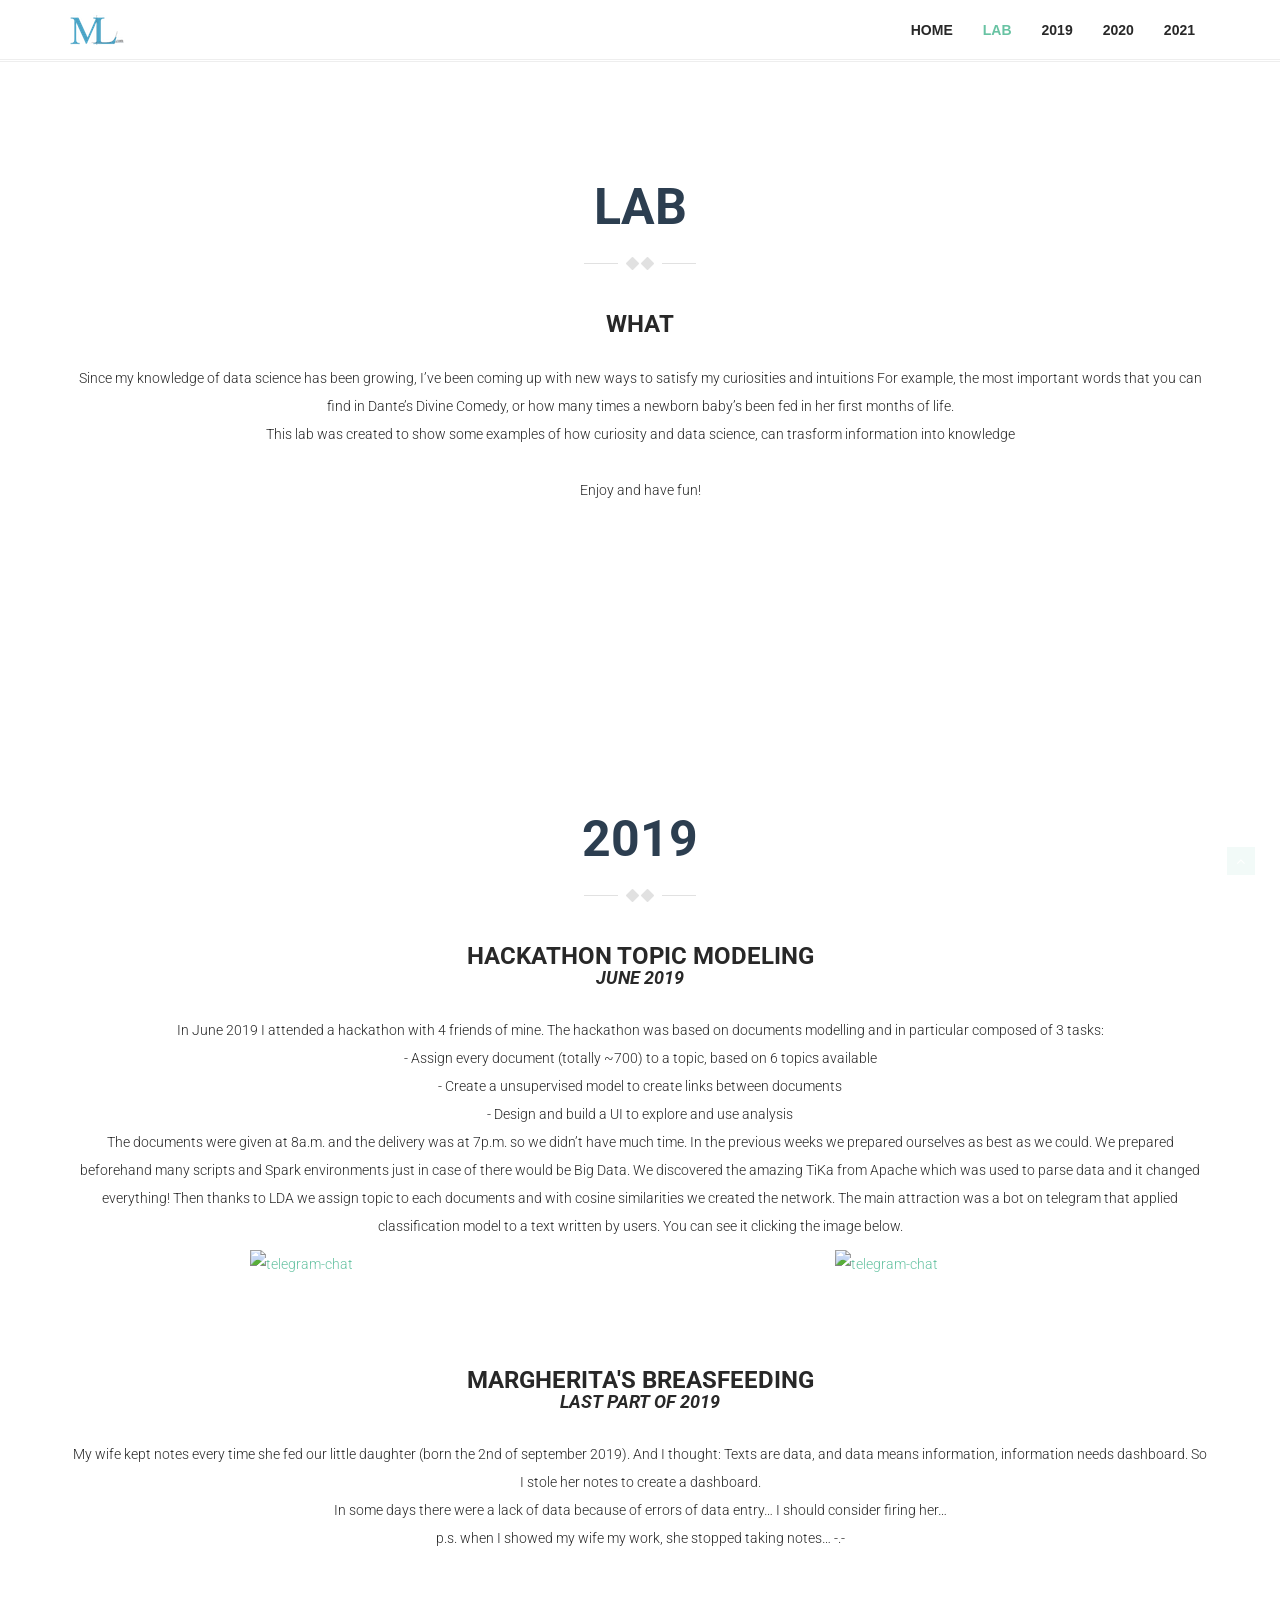
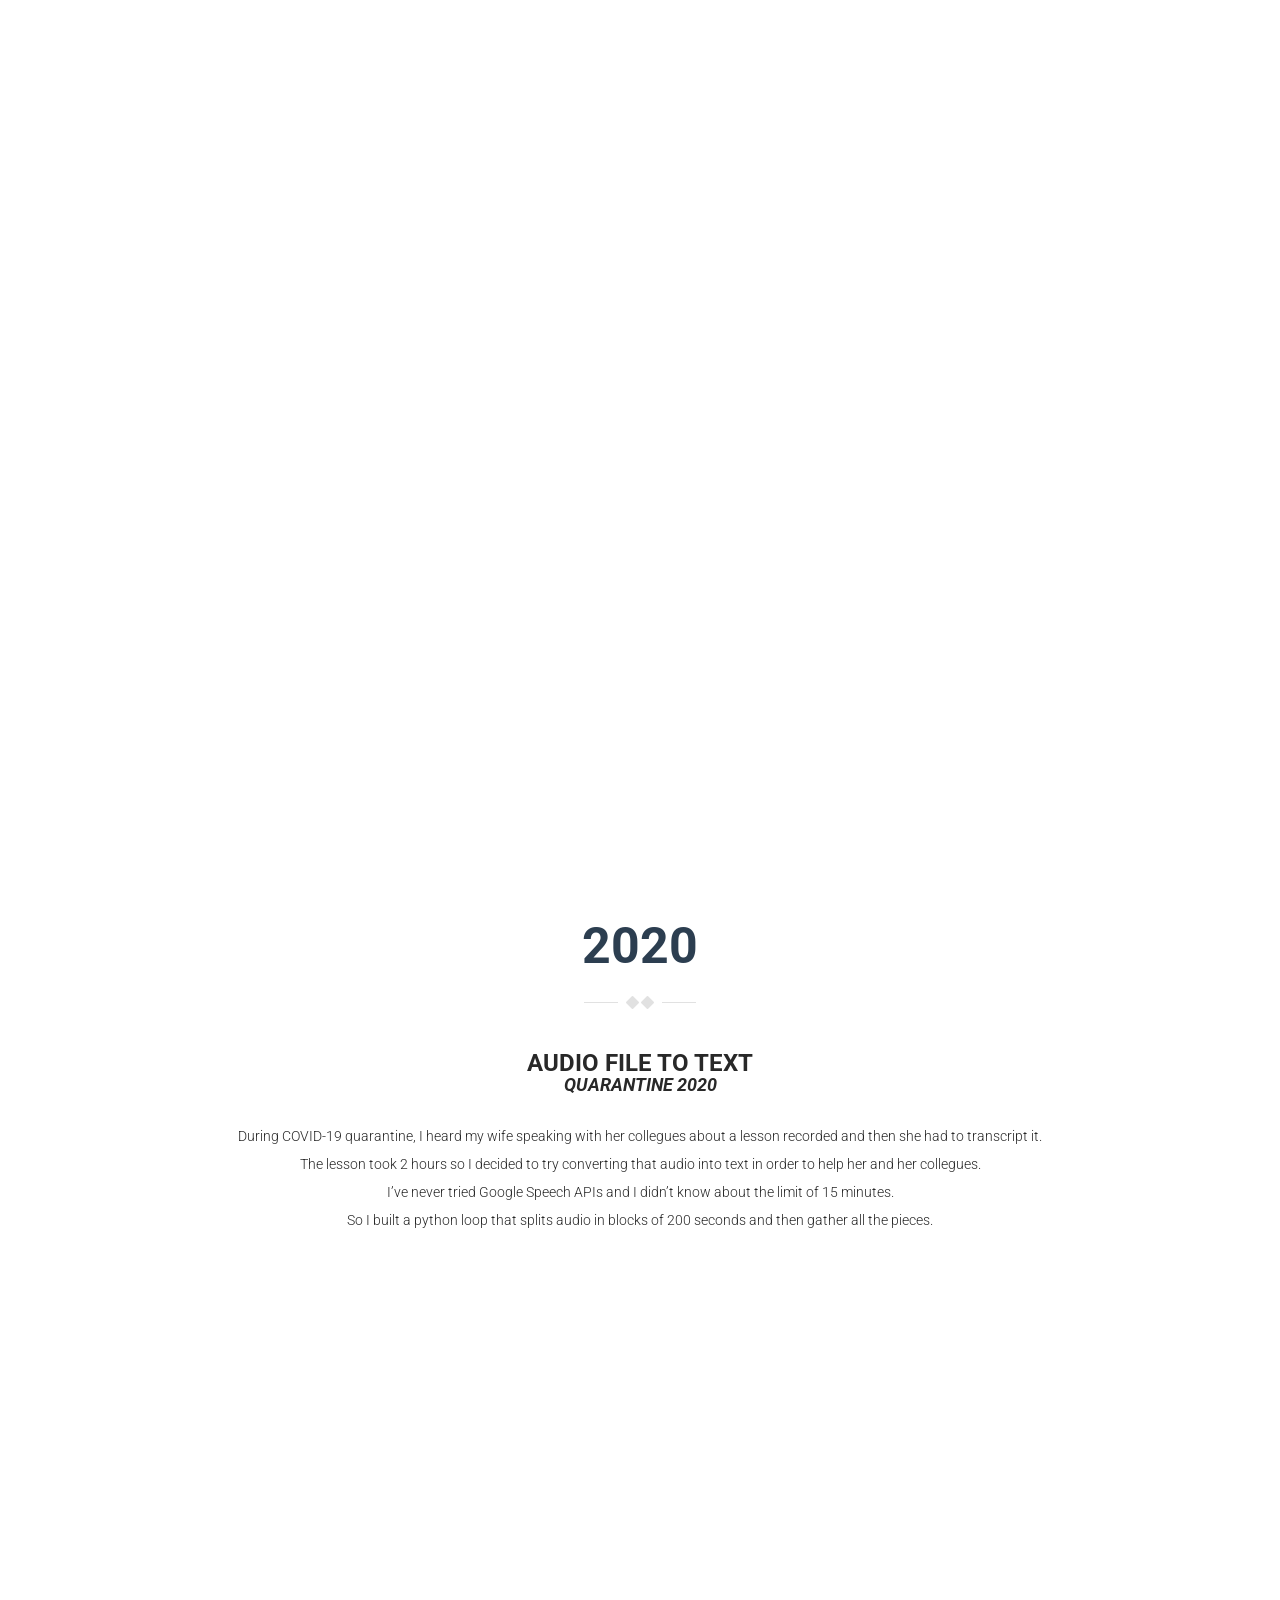
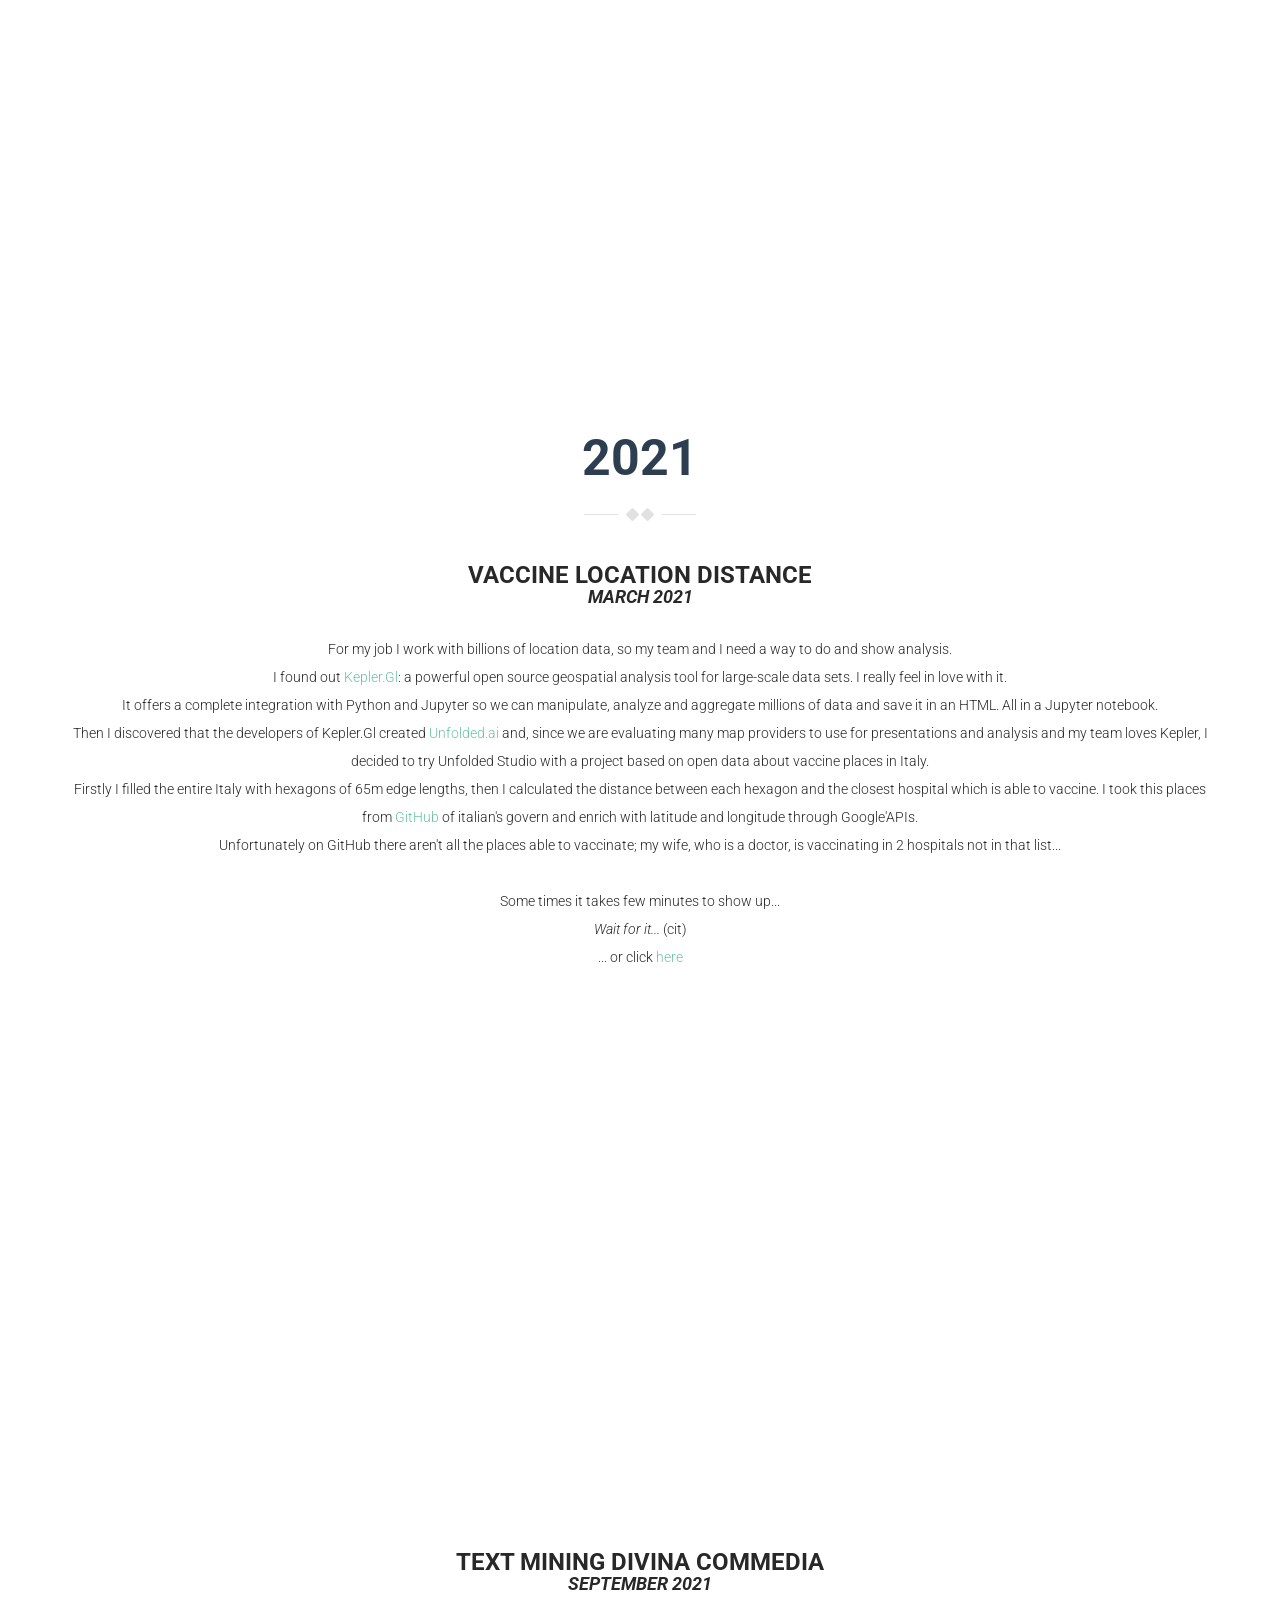
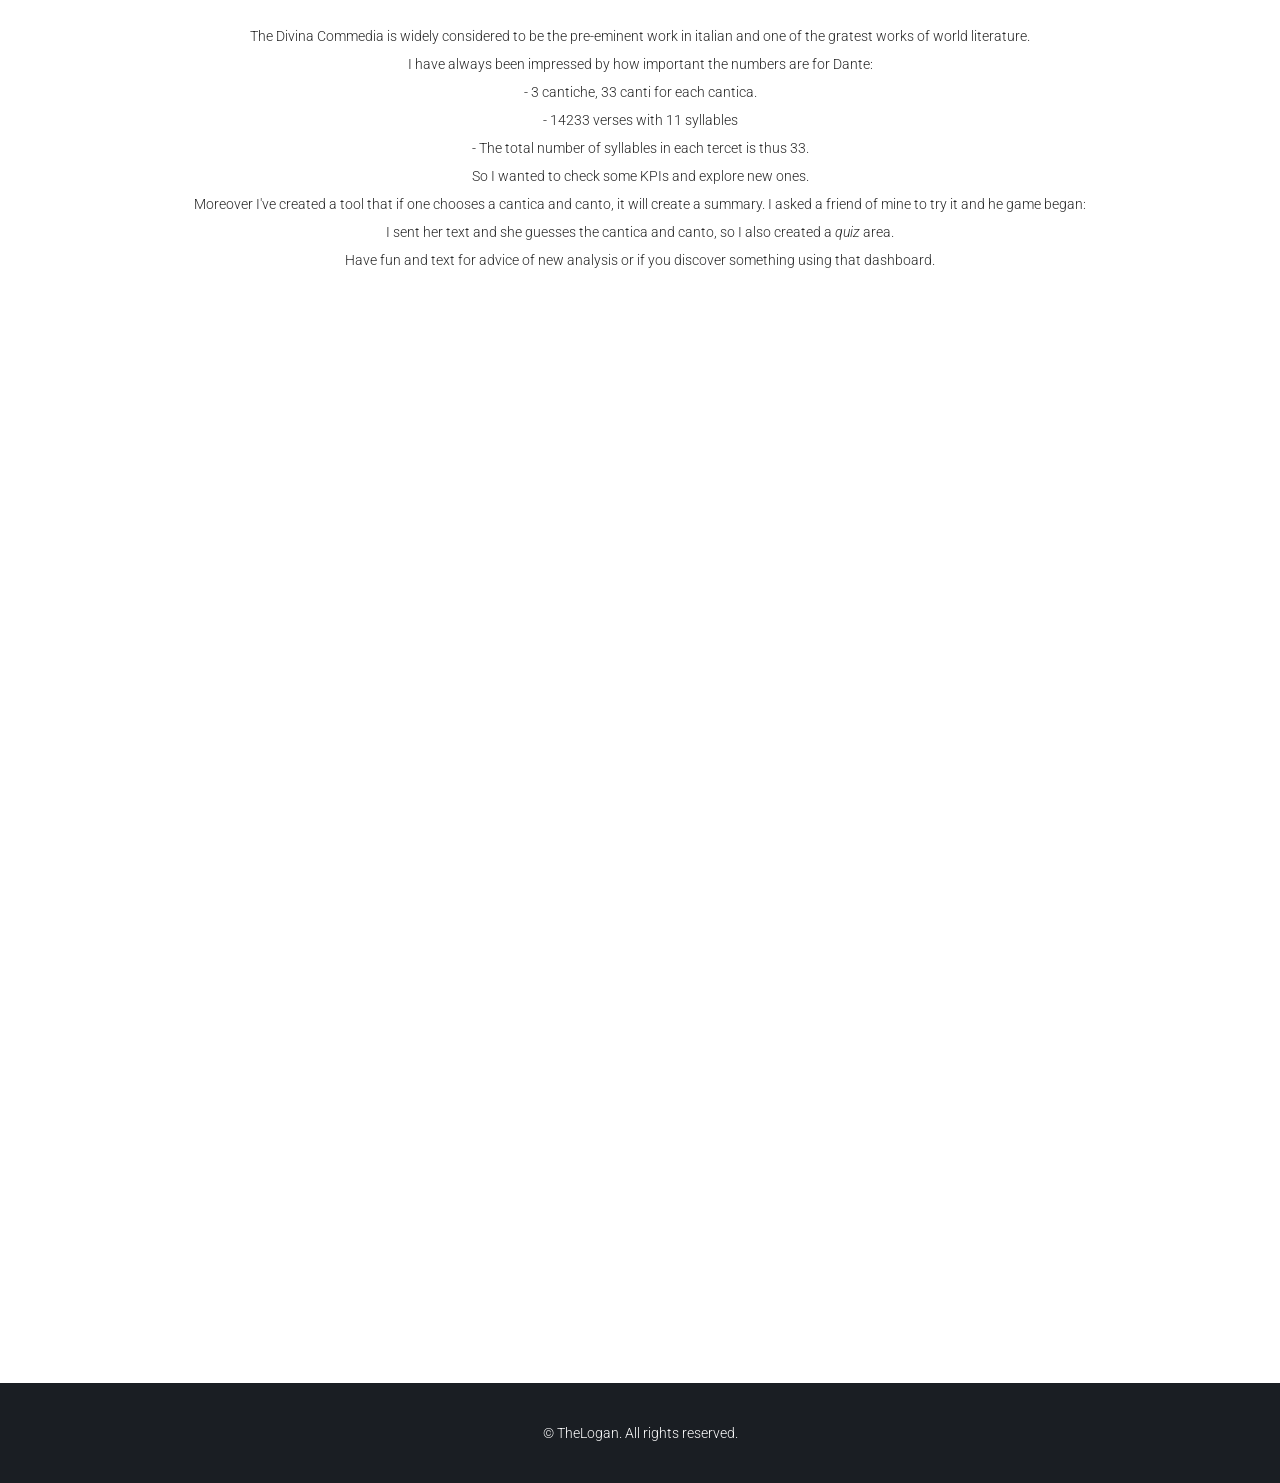
==== lab.html @ cb1026ec "old website" ====
﻿<!DOCTYPE html>
<html lang="en">

<head>
	<meta charset="UTF-8">
	<meta name="viewport" content="width=device-width, initial-scale=1.0">
	<meta name="description" content="matteolocatelli.com">
  <meta name="keywords" content="matteo, locatelli, Matteo, Locatelli, onepage, resume, CV HTML template, personal Vcard, html resume, free resume template, free HTML template, free bootstrap template, personal portfolio, free html portfolio">
	<meta name="TheLogan" content="http://matteolocatelli.com/">

	<title>matteolocatelli.com</title>

  <!-- Web Fonts -->
  <link href="http://fonts.googleapis.com/css?family=Roboto:400,300,500,700" rel="stylesheet" type="text/css">
	<!-- Bootstrap core CSS -->
	<link href="assets/bootstrap/css/bootstrap.min.css" rel="stylesheet" media="screen">
	<!-- Font Awesome CSS -->
	<link href="assets/css/font-awesome.min.css" rel="stylesheet" media="screen">
	<!-- Animate css -->
  <link href="assets/css/animate.css" rel="stylesheet">
  <!-- Magnific css -->
	<link href="assets/css/magnific-popup.css" rel="stylesheet">
	<!-- Custom styles CSS -->
	<link href="assets/css/style.css" rel="stylesheet" media="screen">
  <!-- Responsive CSS -->
  <link href="assets/css/responsive.css" rel="stylesheet">

  <!-- HTML5 Shim and Respond.js IE8 support of HTML5 elements and media queries -->
  <!-- WARNING: Respond.js doesn't work if you view the page via file:// -->
  <!--[if lt IE 9]>
      <script src="https://oss.maxcdn.com/libs/html5shiv/3.7.0/html5shiv.js"></script>
      <script src="https://oss.maxcdn.com/libs/respond.js/1.4.2/respond.min.js"></script>
  <![endif]-->

  <link rel="shortcut icon" sizes="any" href="assets/images/ico/Logo.png">
  <link rel="apple-touch-icon-precomposed" sizes="any" href="assets/images/ico/Logo.png">
  <link rel="apple-touch-icon-precomposed" sizes="any" href="assets/images/ico/Logo.png">
  <link rel="apple-touch-icon-precomposed" sizes="any" href="assets/images/Logo.png">
  <link rel="apple-touch-icon-precomposed" sizes="any" href="assets/images/ico/Logo.png">
<style>
  h4 {
    text-align: center;
  }
  p {
    text-align: center;
  }
  img {
  display: block;
  max-width: 35%;
  height: auto;
}
</style>
</head>


	<!-- Navigation -->
	<header class="header">
		<nav class="navbar navbar-custom" role="navigation">
			<div class="container">
				<div class="navbar-header">
					<button type="button" class="navbar-toggle" data-toggle="collapse" data-target="#custom-collapse">
						<span class="sr-only">Toggle navigation</span>
						<span class="icon-bar"></span>
						<span class="icon-bar"></span>
						<span class="icon-bar"></span>
					</button>
					<a class="navbar-brand" href="index.html"><img src="assets/images/Logo.png" alt="" class="img-responsive"></a>
				</div>

				<div class="collapse navbar-collapse" id="custom-collapse">
					<ul class="nav navbar-nav navbar-right">
						<li><a href="index.html#home">Home</a></li>
            <li><a href="#lab">Lab</a></li>
            <li><a href="#y2019">2019</a></li>
            <li><a href="#y2020">2020</a></li>
						<li><a href="#y2021">2021</a></li>
					</ul>
				</div>
			</div><!-- .container -->
		</nav>
	</header><!-- End Navigation -->

      <!-- LAB Section -->
      <section id="lab" class="resume-section section-padding">
        <div class="container">
            <h2 class="section-title wow fadeInUp">LAB</h2>
            
            <div class="row">
                <div class="col-md-12">
                    <div class="resume-title">
                        <h3>What</h3>
                        <h4><i></i></h4>
                        <br>
                        <p>
                          Since my knowledge of data science has been growing, I’ve been coming up with new ways to satisfy my curiosities and intuitions
                          For example, the most important words that you can find in Dante’s Divine Comedy, or how many times a newborn baby’s been fed in her first months of life.
                          <br>
                          This lab was created to show some examples of how curiosity and data science, can trasform information into knowledge
                          <br>
                          <br>
                        Enjoy and have fun!
                        </p>
                    </div>
        </div><!-- /.container -->
    </section><!-- End Resume Section -->


      <!-- 2019 Section -->
    <section id="y2019" class="resume-section section-padding">
        <div class="container">
            <h2 class="section-title wow fadeInUp">2019</h2>
            
            <div id="hack2019" class="row">
                <div class="col-md-12">
                    <div class="resume-title">
                        <h3>HACKATHON TOPIC MODELING</h3>
                        <h4><i>June 2019</i></h4>
                        <br>
                        <p>
                          In June 2019 I attended a hackathon with 4 friends of mine. The hackathon was based on documents modelling and in particular composed of 3 tasks: 
                          <br>
                          - Assign every document (totally ~700) to a topic, based on 6 topics available
                          <br>
                          - Create a unsupervised model to create links between documents
                          <br>
                          - Design and build a UI to explore and use analysis
                          <br>
                          The documents were given at 8a.m. and the delivery was at 7p.m. so we didn’t have much time.
                          In the previous weeks we prepared ourselves as best as we could. We prepared beforehand many scripts and Spark environments just in case of there would be Big Data. 
                          We discovered the amazing TiKa from Apache which was used to parse data and it changed everything!
                          Then thanks to LDA we assign topic to each documents and with cosine similarities we created the network.
                          The main attraction was a bot on telegram that applied classification model to a text written by users. 
                          You can see it clicking the image below.
                        </p>
                        <div class="row">
                          <div class="col-xs-6 col-md-6">
                            <a href="http://matteolocatelli.com/lab/img_lab/bot_telegram.png">
                            <img src="lab/img_lab/bot_telegram.png" alt="telegram-chat" class="center-block"></a>
                          </div>
                          <div class="col-xs-6 col-md-6">
                            <a href="http://matteolocatelli.com/lab/html_hackathon.html">
                            <img src="lab/img_lab/html_hackathon.png" alt="telegram-chat" class="center-block"></a>
                          </div>
                      </div>
                    </div>
                </div>
            </div>

            <div id="breast2019" class="row">
              <div class="col-md-12">
                  <div class="resume-title">
                      <h3>MARGHERITA'S BREASFEEDING</h3>
                      <h4><i>Last part of 2019</i></h4>
                      <br>
                      <p>
                        My wife kept notes every time she fed our little daughter (born the 2nd of september 2019). And I thought: Texts are data, and data means information, information needs dashboard. So I stole her notes to create a dashboard.
                        <br>
                        In some days there were a lack of data because of errors of data entry… I should consider firing her…
                        <br>
                        p.s. when I showed my wife my work, she stopped taking notes… -.-
                      </p>
                      <div class="row">
                        <div class="col-xs-12 col-md-12">
                          <iframe width="100%" height="700px" src="http://matteolocatelli.com/lab/html_breastfeeding.html" frameborder="0" allowfullscreen></iframe>
                          <!--    
                          <a href="http://matteolocatelli.com/lab/html_breastfeeding.html">
                          <img src="lab/img_lab/html_breastfeeding.png" alt="telegram-chat" class="center-block"></a>
                          -->
                        </div>
                      </div>
                  </div>
              </div>
          </div>
        </div><!-- /.container -->
    </section><!-- End Resume Section -->


          <!-- 2020 Section -->
          <section id="y2020" class="resume-section section-padding">
            <div class="container">
                <h2 class="section-title wow fadeInUp">2020</h2>
                
                <div id="audio2020" class="row">
                    <div class="col-md-12">
                        <div class="resume-title">
                            <h3>Audio file to text</h3>
                            <h4><i>Quarantine 2020</i></h4>
                            <br>
                            <p>
                              During COVID-19 quarantine, I heard my wife speaking with her collegues about a lesson recorded and then she had to transcript it. 
                              <br>
                              The lesson took 2 hours so I decided to try converting that audio into text in order to help her and her collegues.
                              <br>
                              I’ve never tried Google Speech APIs and I didn’t know about the limit of 15 minutes. 
                              <br>So I built a python loop that splits audio in blocks of 200 seconds and then gather all the pieces.
                            </p>
                              <div class="col-xs-12 col-md-12">
                                <iframe width="100%" height="500px" src="http://51.91.253.116:3838/audio2text/" frameborder="0" allowfullscreen></iframe>
                           <!--     <a href="http://51.91.253.116:3838/audio2text/">
                                <img src="lab/img_lab/audio2text.png" alt="telegram-chat" class="center-block"></a>
                                -->
                              </div>
                          </div>
                        </div>
                    </div>
                </div>
            </div><!-- /.container -->
        </section><!-- End 2020 Section -->


        <!-- 2021 Section -->
        <section id="y2021" class="resume-section section-padding">
          <div class="container">
              <h2 class="section-title wow fadeInUp">2021</h2>
              
              <div id="mapvacc2021" class="row">
                  <div class="col-md-12">
                      <div class="resume-title">
                          <h3>Vaccine location Distance</h3>
                          <h4><i>March 2021</i></h4>
                          <br>
                          <p>
                            For my job I work with billions of location data, so my team and I need a way to do and show analysis. 
                            <br>I found out <a href="https://kepler.gl/">Kepler.Gl</a>: a powerful open source geospatial analysis tool for large-scale data sets. 
                            I really feel in love with it. 
                            <br>It offers a complete integration with Python and Jupyter so we can manipulate, analyze and aggregate millions of data and save it in an HTML. 
                            All in a Jupyter notebook.
                            <br>Then I discovered that the developers of Kepler.Gl created <a href="https://studio.unfolded.ai/home">Unfolded.ai</a> and, 
                            since we are evaluating many map providers to use for presentations and analysis and my team loves Kepler, 
                            I decided to try Unfolded Studio with a project based on open data about vaccine places in Italy.
                            <br>
                            Firstly I filled the entire Italy with hexagons of 65m edge lengths, then I calculated the distance between each hexagon and the closest hospital which is able to vaccine. 
                            I took this places from <a href="https://github.com/italia/covid19-opendata-vaccini/tree/master/dati">GitHub</a> of italian's govern and enrich with latitude and longitude through Google'APIs.
                            <br>Unfortunately on GitHub there aren't all the places able to vaccinate; my wife, who is a doctor, is vaccinating in 2 hospitals not in that list...
                            <br>
                            <br>
                            Some times it takes few minutes to show up... 
                            <br><i>Wait for it...</i> (cit)
                            <br> ... or click <a href="https://studio.unfolded.ai/public/15617ca5-5539-4649-ae32-c2dca363b3ce">here</a>
                            <br>  
                          </p>
                            <div class="col-xs-12 col-md-12">
                              <iframe width="100%" height="500px" src="https://studio.unfolded.ai/public/15617ca5-5539-4649-ae32-c2dca363b3ce/embed" frameborder="0" allowfullscreen></iframe>
                            </div>
                        </div>
                      </div>
                  </div>
              </div>

              <div id="divinacommedia" class="row">
                <div class="col-md-12">
                    <div class="resume-title">
                        <h3>Text Mining Divina Commedia</h3>
                        <h4><i>September 2021</i></h4>
                        <br>
                      <p>
                        The Divina Commedia is widely considered to be the pre-eminent work in italian and one of the gratest works of world literature.
                        <br>
                        I have always been impressed by how important the numbers are for Dante:
                        <br>
                        - 3 cantiche, 33 canti for each cantica.
                        <br>
                        - 14233 verses with 11 syllables
                        <br> 
                        - The total number of syllables in each tercet is thus 33.
                        <br>
                        So I wanted to check some KPIs and explore new ones.
                        <br>
                        Moreover I've created a tool that if one chooses a cantica and canto, it will create a summary. I asked a friend of mine to try it and he game began:
                        <br>
                        I sent her text and she guesses the cantica and canto, so I also created a <i>quiz</i> area.
                        <br>
                        Have fun and text for advice of new analysis or if you discover something using that dashboard.
                      </p>
                      <div class="row">
                        <div class="col-xs-12 col-md-12">
                          <iframe width="100%" height="900px" src="http://51.91.253.116:3838/divinacommedia/" frameborder="0" allowfullscreen></iframe>
                          <!--    
                          <a href="http://matteolocatelli.com/lab/html_breastfeeding.html">
                          <img src="lab/img_lab/html_breastfeeding.png" alt="telegram-chat" class="center-block"></a>
                          -->
                        </div>
                      </div>
                    </div>
                </div>
            </div>
          </div><!-- /.container -->
      </section><!-- End 2020 Section -->
    

	<!-- Footer Section -->
    <footer class="footer-wrapper">
      <div class="container">
        <div class="row">
          <div class="col-md-12">
            <div class="copyright text-center">
              <p>&copy; TheLogan. All rights reserved.</p>
            </div>
          </div>
        </div>
      </div>
    </footer><!-- End Footer Section -->


	<!-- Scroll-up -->
	<div class="scroll-up">
		<a href="#lab"><i class="fa fa-angle-up"></i></a>
	</div>

	<!-- Javascript files -->
	<script src="assets/js/jquery.js"></script>
	<script src="assets/bootstrap/js/bootstrap.min.js"></script>
  <script src="assets/js/jquery.stellar.min.js"></script>
	<script src="assets/js/jquery.sticky.js"></script>
  <script src="assets/js/smoothscroll.js"></script>
	<script src="assets/js/wow.min.js"></script>
  <script src="assets/js/jquery.countTo.js"></script>
  <script src="assets/js/jquery.inview.min.js"></script> 
  <script src="assets/js/jquery.easypiechart.js"></script>
  <script src="assets/js/jquery.shuffle.min.js"></script>
  <script src="assets/js/jquery.magnific-popup.min.js"></script>
  <script src="http://a.vimeocdn.com/js/froogaloop2.min.js"></script>
  <script src="assets/js/jquery.fitvids.js"></script>
  <script src="https://maps.googleapis.com/maps/api/js?v=3.exp&amp;sensor=false"></script>
  <script src="assets/js/scripts.js"></script>
  
  <script>
  (function(i,s,o,g,r,a,m){i['GoogleAnalyticsObject']=r;i[r]=i[r]||function(){
  (i[r].q=i[r].q||[]).push(arguments)},i[r].l=1*new Date();a=s.createElement(o),
  m=s.getElementsByTagName(o)[0];a.async=1;a.src=g;m.parentNode.insertBefore(a,m)
  })(window,document,'script','https://www.google-analytics.com/analytics.js','ga');

  ga('create', 'UA-101738220-1', 'auto');
  ga('send', 'pageview');

</script>
  
</body>
</html>
---- assets/css/style.css ----
/*
    Author: TrendyTheme
    Template: I AM X
    Version: 1.2
    URL: http://demo.trendytheme.net/iamx/html
*/


/*
====================================
------------------------------------
    1. General
    2. Typography
    3. Home
    4. Navigation
    5. About
    6. Video
    7. Resume
    8. Skill
    9. Chart
    10. Work
    11. Facts
    12. Blog
    13. Hire
    14. Contact
    15. Footer
-------------------------------------
=====================================
*/


body{
    font-family: 'Roboto', sans-serif;
    line-height: 28px;
    font-weight: 300;
    font-size: 14px;
    color:#282828;
    background-color: #fff;
    -webkit-text-size-adjust: 100%;
    -webkit-overflow-scrolling: touch;
    -webkit-font-smoothing: antialiased !important;
}

body, html{
    overflow-x:hidden;
}

/* Link style
---------------------------------------------------------*/
a {
    color: #68c3a3;
}
a,
a > * {
    outline: none;
    cursor: pointer;
    text-decoration: none;
}
a:focus,
a:hover {
    outline: none;
    color: #333333;
    text-decoration: none;
}


/* Transition elsements
-------------------------------------------------------- */
.navbar a,
.form-control {
	-webkit-transition: all 0.4s ease-in-out 0s;
	   -moz-transition: all 0.4s ease-in-out 0s;
		-ms-transition: all 0.4s ease-in-out 0s;
		 -o-transition: all 0.4s ease-in-out 0s;
			transition: all 0.4s ease-in-out 0s;
}

a,
.btn {
	-webkit-transition: all 0.125s ease-in-out 0s;
	   -moz-transition: all 0.125s ease-in-out 0s;
		-ms-transition: all 0.125s ease-in-out 0s;
		 -o-transition: all 0.125s ease-in-out 0s;
			transition: all 0.125s ease-in-out 0s;
}

/* Reset box-shadow
/* ------------------------------------------------------ */

.btn,
.form-control,
.form-control:hover,
.form-control:focus,
.navbar-custom .dropdown-menu {
	-webkit-box-shadow: none;
			box-shadow: none;
}




/* === Typography === */

h1, h2, h3, h4, h5, h6{
    font-weight: 700;
    margin:0;
    text-transform: uppercase;
}

h1 {
    font-size: 36px;
    line-height: 36px;
}

h2 {
    font-size: 30px;
    line-height: 30px;
}

h3 {
    font-size: 24px;
    line-height: 24px;
}

h4 {
    font-size: 18px;
}

h5 {
    font-size: 14px;
}

h6 {
    font-size     : 12px;
}



/* === FORM STYLE === */
.form-control {
    height: 45px;
    background-color: #f7f7f7;
    border: 1px solid #e8e8e8;
    border-radius: 0;
    box-shadow: none;
}

.form-control:focus {
    border-color: #68c3a3;
    box-shadow: none;
}




/* Alert Style
-----------------------------------------------------*/
.alert {
    padding: 10px 15px;
    margin-top: 20px;
    margin-bottom: 20px;
    border-radius: 0;
}

.alert strong {
  display: inline-block !important;
  margin: 0 !important;
}



/* BUTTON STYLE
-----------------------------------------------------*/
/*common-btn*/
.btn{
    border: 0;
    border-bottom: 3px solid;
    font-weight: 700;
    text-transform: uppercase;
    line-height: 28px;
    padding: 9px 22px;
}

/*large-btn*/
.btn-lg, 
.btn-group-lg>.btn {
    padding: 14px 20px;
    font-size: 14px;
    border-radius: 4px;
}

/*btn-primary*/
.btn-primary{
    background-color:#68c3a3;
    border-color: rgba(51, 51, 51, 0.15);
}

.btn-primary:hover, 
.btn-primary:focus, 
.btn-primary.focus, 
.btn-primary:active, 
.btn-primary.active, 
.open>.dropdown-toggle.btn-primary {
    color: #fff;
    background-color: #4eb28f;
    border-color: #4eb28f;
}

/*btn-info*/
.btn-info{
    background-color:#52b3d9;
    border-color: rgba(51, 51, 51, 0.15);
}

.btn-info:hover, 
.btn-info:focus, 
.btn-info.focus, 
.btn-info:active, 
.btn-info.active, 
.open>.dropdown-toggle.btn-info {
    color: #fff;
    background-color: #4aa0c2;
    border-color: #4aa0c2;
}

/*btn-default*/
.btn-default {
    background: transparent;
    border: 1px solid #fff;
    color: #fff;
}
.btn-default:hover, 
.btn-default:focus, 
.btn-default.focus, 
.btn-default:active, 
.btn-default.active{
    color: #68c3a3;
    background-color: #fff;
    border-color: #fff;
}


button:focus {
    outline: none;
}


/*IMAGES*/
img {
    width: 100%;
}

hr {
    margin-top: 15px;
    margin-bottom: 15px;
}

.no-padding {
    padding: 0;
}

/* LIST STYLE
-------------------------------------------------- */
ul, ol {
    margin     : 0;
    padding    : 0;
    list-style : none
}


ul.list-check {
    
}

ul.list-check li{
    position: relative;
    font-size: 18px;
    line-height: 32px;
}
ul.list-check li::before {
    content: "\f00c";
    font-family: fontawesome;
    color: #68c3a3;
    margin-right: 10px;
}


/* === MAIN === */
.section-padding {
	padding: 120px 0 100px;
}


/* SECTION TITLE
----------------------------------------------------- */
.section-title {
    margin-bottom: 80px;
    text-align: center;
    font-size: 50px;
    line-height: 50px;
    color: #2c3e50;
    position: relative;
}

.section-title::after {
    content: "";
    background: url(../../assets/images/section-divider.png) no-repeat 0 0;
    height: 15px;
    width: 113px;
    position: absolute;
    left: 0;
    right: 0;
    bottom: -40px;
    margin: 0 auto;
}



/* === HOME === */
@media (max-width : 640px) {
    .tt-fullHeight{
        height: 560px !important;
    }
}


#home {
	background: url(../images/home2.jpg) no-repeat center center;
	-webkit-background-attachment: fixed;
    background-attachment: fixed;
	background-color: #222;
	background-size: cover;
	padding: 0;
	position: relative;
}
#home:before {
	content: "";
	background-color: rgba(26, 30, 35, 0.85);
	position: absolute;
	top: 0;
	left: 0;
	width: 100%;
	height: 100%;
}

.intro {
	position: absolute;
	width: 100%;
	top: 50%;
	left: 0;
	text-align: center;
	-webkit-transform: translate(0%, -50%);
	   -moz-transform: translate(0%, -50%);
		-ms-transform: translate(0%, -50%);
		 -o-transform: translate(0%, -50%);
			transform: translate(0%, -50%);
	padding: 0 15px;
}

.intro h1{
	font-size: 60px;
	line-height: 80px;
	margin-bottom: 16px;
	color: #52b3d9;
}
.intro h1 span{
	color: #68c3a3;
}
.intro p{
	color: #f7f7f7;
	margin-bottom: 40px;
}

.intro-sub {
	color: #fff;
	font-size: 24px;
	line-height: 32px;
	font-weight: 700;
	text-transform: uppercase;
	display: block;
	margin-bottom: 20px;
}

/* 
SOCIAL ICON 
-------------------------------------------*/
.social-icons {
    margin-top: 20px;
}
.social-icons a i{
    position: relative;
    color: #fff;
    font-size: 18px;
    margin: 0 7px;
    line-height: 40px;
    text-align: center;
    width: 40px;
    height: 40px;
}

.social-icons a i::before {
    position: relative;
    z-index: 1;
}

.social-icons a i::after {
    position: absolute;
    content: "";
    left: 0;
    top: 0;
    width: 40px;
    height: 40px;
    border: 1px solid #fff;
    border-radius: 3px;
    -webkit-transform: rotate(45deg);
       -moz-transform: rotate(45deg);
        -ms-transform: rotate(45deg);
         -o-transform: rotate(45deg);
            transform: rotate(45deg);
    -webkit-transition: all 300ms;
       -moz-transition: all 300ms;
         -o-transition: all 300ms;
            transition: all 300ms;            
}

.social-icons a i:hover::after{
    background: #68c3a3;
    border: 1px solid transparent;
    z-index: 0;
}


/* === NAVIGATION === */
.header {
    border-bottom: 1px solid #eee;
    position: relative;
    width: 100%;
    z-index: 998;
    padding-bottom: 1px;
    background: #fff;
}

.header::after {
    border-bottom:1px solid #eee;
    width: 100%;
    position: absolute;
    content: "";
    height: 2px;
    bottom: 1px;
    left: 0;
}

.navbar-custom {
    border: 0;
    border-radius: 0;
    margin: 0;
    text-transform: uppercase;
    font-family: 'Roboto Condensed', sans-serif;
}


.navbar-custom,
.navbar-custom .dropdown-menu {
    background: #fff;
    padding: 0;
}

.navbar-custom ul li a span{
    margin-left:5px;
}

.navbar-custom .dropdown-menu {
    margin-top:10px;
    display: block;
    visibility: hidden;
    opacity:0;
    border: 1px solid #ddd;
    border-top: 2px solid #68c3a3;
    border-radius: 0;
    border-bottom: 3px double #ddd;
    background-color: #FFFFFF;
    -webkit-transition:all 400ms;
    -moz-transition:all 400ms;
    -o-transition:all 400ms;
    transition:all 400ms;
}

.navbar-right .dropdown-menu {
  right: auto;
  left: 0;
}
.navbar-custom .navbar-nav > li:hover .dropdown-menu{
    display: block;
    opacity:1;
    visibility: visible;
    margin-top:-2px;
}

.navbar-custom .navbar-nav > li > a{
    color: #282828;
    font-size: 14px;
    font-weight: 700;
    padding-top: 20px;
    padding-bottom: 20px;
    text-transform: uppercase;
}

.navbar-custom .dropdown-menu > li{
    border-bottom: 1px solid #F0F0F0;
}

.navbar-custom .dropdown-menu > li:last-child{
    border-bottom: 0;
}

.navbar-custom .dropdown-menu > li > a {
    padding: 10px 20px;
    color: #282828;
    font-size: 14px;
    font-weight: 700;
}

.navbar-custom .nav li.active,
.navbar-custom .nav li a:hover,
.navbar-custom .nav li a:focus,
.navbar-custom .navbar-nav > li.active > a {
    background: none;
    outline: 0;
    color: #68c3a3;
}

.navbar-custom .navbar-brand {
    font-weight: 700;
    font-size: 18px;
}

.navbar-custom .nav .open > a,
.navbar-custom .dropdown-menu > li > a:hover,
.navbar-custom .dropdown-menu > li > a:focus {
    background: #f5f5f5;
}

.navbar-custom .navbar-toggle .icon-bar {
    background: #222;
}



/* === About Section === */
.short-info {
    margin-bottom: 40px;
}

.short-info h3 {
    margin-bottom: 30px;
}

.short-info ul {
    margin-top: 10px;
    display:inline-block;
}
.short-info ul li {
    width: 50%;
    float: left;
}

.my-signature{
    margin-bottom: 45px;
}
.my-signature img{
    width: inherit;
}


/*download-button*/
.download-button a {
    margin-right: 20px;
    color: #fff;
}
.download-button a i {
    margin-right: 10px;
}


.biography{
    border-bottom-left-radius: 10px;
    border-bottom-right-radius: 10px;
    border:1px solid #EEEEEE;
    position: relative;
}

.biography::after{
    content: "";
    border-bottom: 1px solid #EEEEEE;
    position: absolute;
    bottom: -3px;
    width: 100%;
    border-radius: 10px;
    height: 20px;
}

.myphoto{
    position: relative;
    background: url(../../assets/images/photo-frame.png) bottom center no-repeat;
    background-size: contain;
}

.myphoto img{
    position: relative;
    z-index: -1;
}

.biography ul{
    padding:25px 20px 30px;
}

.biography ul li{
    padding:5px 0;
    font-size: 16px;
    border-bottom:1px solid #EEEEEE;
}

.biography ul li:last-child{
    border-bottom:0;
}



/* === Video Section === */

.video-section {
    background: url(../images/video-bg.jpg) no-repeat center center;
    background-size: cover;
    position: relative;
    min-height: 500px;
}

.video-intro {
    position: absolute;
    top: 50%;
    left: 50%;
    color: #fff;
    padding: 0 20px;
    text-align: center;
    -webkit-transform: translate(-50%, -50%);
    -moz-transform: translate(-50%, -50%);
    -ms-transform: translate(-50%, -50%);
    transform: translate(-50%, -50%);
}

.video-intro a {
    display: inline-block;
    color: #fff;
    width: 70px;
    height: 60px;
    line-height: 60px;
    font-size: 30px;
    border: 1px solid #fff;
}
.video-intro a:hover {
    color: #68c3a3;
    background-color: #fff;
    border: 1px solid transparent;
}

.video-intro h2 {
    margin-top: 30px;
    text-transform: uppercase;
}


/* === Resume Section === */

/*---------------------------------------------------------
Resume Timeline
-----------------------------------------------------------*/
.resume-title h3{
    text-align: center;
}
.resume-section > div > div{
    margin-bottom: 60px;
}
.resume-section > div > div:nth-of-type(2){
    margin-bottom: 0;
}
.resume-title{
    margin-bottom: 30px;
}
.timeline {
    position: relative;
    padding: 0;
    list-style: none;
}

.resume{
    position: relative;
}

.resume:before{
    content: "";
    position: absolute;
    top: -8px;
    width: 10px;
    height: 10px;
    background-color: #e1e1e1;
    left: 50%;
    margin-left: -6px;
    -webkit-transform: rotate(45deg);
       -moz-transform: rotate(45deg);
        -ms-transform: rotate(45deg);
         -o-transform: rotate(45deg);
            transform: rotate(45deg);
}

.resume:after{
    content: "";
    position: absolute;
    bottom: -8px;
    width: 10px;
    height: 10px;
    background-color: #e1e1e1;
    left: 50%;
    margin-left: -6px;
    -webkit-transform: rotate(45deg);
       -moz-transform: rotate(45deg);
        -ms-transform: rotate(45deg);
         -o-transform: rotate(45deg);
            transform: rotate(45deg);
}

.timeline:before {
    content: "";
    position: absolute;
    top: 0;
    bottom: 0;
    width: 2px;
    margin-left: -1.5px;
    background-color: #e1e1e1;
}

.timeline>li {
    position: relative;
    margin-bottom: 50px;
    min-height: 50px;
}

.timeline>li:before,
.timeline>li:after {
    content: " ";
    display: table;
}

.timeline>li:after {
    clear: both;
}

.timeline>li .timeline-panel {
    float: left;
    position: relative;
    width: 100%;
}

.timeline-content{
    padding:5px 20px 0 20px;
}

.timeline>li .timeline-panel:before {
    right: auto;
    left: -15px;
    border-right-width: 15px;
    border-left-width: 0;
}

.timeline>li .timeline-panel:after {
    right: auto;
    left: -14px;
    border-right-width: 14px;
    border-left-width: 0;
}

.timeline>li .posted-date {
    position: relative;
    text-align: center;
    background-color: #fff;
    left: 20px;
}


.timeline>li .posted-date .month {
    font-size: 18px;
    line-height: 20px;
    font-weight: 700;
    display: block;
    color: #2c3e50;
    top: 0;
    float: left;
}

.timeline>li.timeline-inverted>.timeline-panel {
    float: right;
    text-align: left;
}

.timeline>li.timeline-inverted>.timeline-panel:before {
    right: auto;
    left: -15px;
    border-right-width: 15px;
    border-left-width: 0;
}

.timeline>li.timeline-inverted>.timeline-panel:after {
    right: auto;
    left: -14px;
    border-right-width: 14px;
    border-left-width: 0;
}

.timeline>li:last-child {
    margin-bottom: 0;
}

.timeline-heading h3 {
    font-size: 20px;
    line-height: 28px;
}
.timeline-heading span{
    display: block;
    font-weight: 700;
    margin-bottom: 20px;
}





@media(min-width:992px) {
.timeline:before {
    left: 50%;
}

.timeline>li {
    margin-bottom: 15px;
    min-height: 100px;
}

.timeline>li .posted-date {
    position: absolute;
    text-align: center;
    background-color: #fff;
}

.timeline>li .timeline-panel {
    float: left;
    width: 43%;
    text-align: right;
    border: 1px solid #eee;
    position: relative;
}

.timeline-content{
    position: relative;
    padding: 24px;
    background-color: #fff;
    -webkit-transition:all 400ms;
    -moz-transition:all 400ms;
    -o-transition:all 400ms;
    transition: all 400ms;
}

.timeline-content::after{
    border: 1px solid #eee;
    width: 100%;
    position: absolute;
    content: "";
    bottom: -3px;
    height:10px;
    left: 0;
    z-index: -1;
}

.timeline>li .timeline-content:hover {
    background: #68c3a3;
    color: #fff;
}

.timeline>li .timeline-panel::before,
.timeline>li.timeline-inverted .timeline-panel::before {
    content: "";
    top: 25px;
    position: absolute;
    border-top: 10px solid transparent;
    border-bottom: 10px solid transparent;
}
.timeline>li .timeline-panel::before {
    left: 100%;
    border-left: 12px solid #ECECEC;
    -webkit-transition:all 400ms;
    -moz-transition:all 400ms;
    -o-transition:all 400ms;
    transition: all 400ms;
}
.timeline>li .timeline-panel:hover::before {
    border-left: 12px solid #68c3a3;
}

.timeline>li.timeline-inverted .timeline-panel::before {
    right: 100%;
    border-right: 12px solid #ECECEC;
    -webkit-transition:all 400ms;
    -moz-transition:all 400ms;
    -o-transition:all 400ms;
    transition: all 400ms;
}
.timeline>li.timeline-inverted .timeline-panel:hover::before {
    border-right: 12px solid #68c3a3;
    border-left: 0;
}

.timeline>li .timeline-panel::after,
.timeline>li.timeline-inverted .timeline-panel::after {
    content: "";
    top: 25px;
    position: absolute;
    border-top: 10px solid transparent;
    border-bottom: 10px solid transparent;
}
.timeline>li .timeline-panel::after {
    left: 100%;
    margin-left: -2px;
    border-left: 12px solid #FFFFFF;
    -webkit-transition:all 400ms;
    -moz-transition:all 400ms;
    -o-transition:all 400ms;
    transition: all 400ms;
}
.timeline>li .timeline-panel:hover::after {
    border-left: 12px solid #68c3a3;
}

.timeline>li.timeline-inverted .timeline-panel::after {
    right: 100%;
    margin-right:-2px;
    border-right: 12px solid #FFFFFF;
    -webkit-transition:all 400ms;
    -moz-transition:all 400ms;
    -o-transition:all 400ms;
    transition: all 400ms;
}
.timeline>li.timeline-inverted .timeline-panel:hover::after {
    border-right: 12px solid #68c3a3;
    border-left: 0;
}

.timeline>li .posted-date {
    left: 50%;
    width: 120px;
    margin-left: -60px;
    margin-top: 28px;
}
.timeline>li .posted-date .month {
    float: none;
}


}



/* === Skill Section === */
.skills-section {
    background-color: #1a1e23;
    color: #fff;   
}
.skills-section .section-title{
    color: #fff;
    margin-bottom: 110px;  
}
.skills-section .section-title h2{
    color: #fff;
}
.skill-title {
    width: 25%;
    float: left;
}
.skill-title h3{
    font-size: 18px;
    font-weight: 400;
    margin-top: -6px;
    text-transform: capitalize;
}



/* progress-bar */

.skill-progress {
    position: relative;
}
.progress {
    height: 10px;
    margin-bottom: 40px;
    background-color: #3a4149;
    border-radius: 3px;
    box-shadow: none;
    width: 75%;
}

.progress-bar {
    background-color: #68c3a3;
}
.progress-bar span{
    position: absolute;
    top: -20px;
    right: 15px;
}

.progress .progress-bar.six-sec-ease-in-out {
  -webkit-transition: width 2s ease-in-out;
  -moz-transition: width 2s ease-in-out;
  -o-transition: width 2s ease-in-out;
  transition:  width 2s ease-in-out;
}


.skill-chart h3 {
    margin-top: 20px;
}

.our-progress{
    margin:10px 0 30px;
}

.progress-percent{
    margin-left: auto;
    margin-right: auto;
}

.our-progress h3{
    font-weight: 400;
    margin-bottom: 5px;
}



/* === Chart CSS  === */
.chart {
    position: relative;
    display: inline-block;
    width: 140px;
    height: 140px;
    margin: 40px auto;
    text-align: center;
}
.chart canvas {
    position:absolute; 
    top:0; 
    left:0;
}
.percent {
    display: inline-block;
    margin: auto;
    line-height: 140px;
    z-index: 2;
    font-size: 25px;
    font-weight: 500;
    text-align: center;
}

.percent:after {
    content: '%';
}

.chart-text span {
    font-size: 18px;
    font-weight: 400;
    text-transform: capitalize;
    display: block;
    margin-top: 20px;
}

/*.percent:after {content: '%';margin-left: 0.1em;font-size: .8em;}*/
.angular{margin-top:100px;}
.angular .chart {margin-top:0;}
.chart .chart-text h3{font-size:22px;}



/* === Work Section === */
.works-section {
    background-color: #f7f7f7;
}
.portfolio-item {
    padding-right: 5px;
    padding-left: 5px;
    min-height: 235px;
}
.portfolio-bg{
   background: #fff;
   padding: 5px;
   margin-bottom: 20px;
   border: 1px solid #eee;
   border-bottom: 3px double #eee;
}


.portfolio {
    position: relative;
    overflow: hidden;
}


/* Shuffle Filter*/
#filter {
    margin: 0 0 35px;
    text-align: center;
}


#filter li a {
    color: #68c3a3;
    display: block;
    text-transform: uppercase;
    padding: 0 15px;
    border-radius: 4px;
    transition: inherit;
}
#filter li a.active,
#filter li a:hover {
    position: relative;
    background: #68c3a3;
    color: #fff;
    border-bottom: 3px solid rgba(0, 0, 0, 0.15);
}

#filter li a.active::after,
#filter li a:hover::after{
    position: absolute;
    content: "";
    width: 0;
    height: 0;
    border-left: 8px solid transparent;
    border-right: 8px solid transparent;
    border-top: 10px solid rgba(104, 195, 163, 1);
    bottom: -9px;
    left: 50%;
    margin-left: -8px;
}

.tt-overlay {
    position: absolute;
    background-color: rgba(26, 30, 31, 0.85);
    width: 100%;
    height: 100%;
    opacity: 0;
}

.portfolio-info,
.links,
.links a i,
.links a i::after,
.tt-overlay {
    -webkit-transition: all 400ms;
    -moz-transition: all 400ms;
    -o-transition: all 400ms;
    transition: all 400ms;
}


.links {
    width: 90px;
    height: 40px;
    position: absolute;
    top: 40%;
    left: 50%;
    margin-top: -20px;
    margin-left: -45px;
    opacity: 0;
    -webkit-transform: translate(0,-50px);
    -moz-transform: translate(0,-50px);
    -ms-transform: translate(0,-50px);
    -o-transform: translate(0,-50px);
    transform: translate(0,-50px);
}

.links a i{
    position: relative;
    color: #68c3a3;
    font-size: 16px;
    margin: 0 13px;
    z-index: 100;
}
.links a:hover i {
   color:  #fff;
}
.links a i::after{
    position: absolute;
    content: "";
    left: -7px;
    top: -7px;
    width: 30px;
    height: 30px;
    border: 1px solid #68c3a3;
    z-index: -1;
    border-radius: 3px;
    -webkit-transform: rotate(45deg);
       -moz-transform: rotate(45deg);
        -ms-transform: rotate(45deg);
         -o-transform: rotate(45deg);
            transform: rotate(45deg);
}
.links a:hover i::after {
    background-color: #68c3a3;
}

.portfolio-info {
    position: absolute;
    bottom: -100%;
    left: 0;
    background-color: #68c3a3;
    color: #fff;
    height: 45px;
    width: 100%;
    text-align: center;
}

.portfolio:hover .tt-overlay, 
.portfolio:hover .links {
    opacity: 1;
    -webkit-transform: translate(0,0);
    -moz-transform: translate(0,0);
    -ms-transform: translate(0,0);
    -o-transform: translate(0,0);
    transform: translate(0,0);
}
.portfolio:hover .portfolio-info{
    bottom: 0;
}
.portfolio-info h3 {
    font-size: 14px;
    line-height: 45px;
    font-weight: 700;
    margin: 0;
}


/*PopUp fade effect*/
.mfp-with-zoom .mfp-container,
.mfp-with-zoom.mfp-bg {
  opacity: 0;
  -webkit-backface-visibility: hidden;
  /* ideally, transition speed should match zoom duration */
  -webkit-transition: all 0.3s ease-out; 
  -moz-transition: all 0.3s ease-out; 
  -o-transition: all 0.3s ease-out; 
  transition: all 0.3s ease-out;
}

.mfp-with-zoom.mfp-ready .mfp-container {
    opacity: 1;
}
.mfp-with-zoom.mfp-ready.mfp-bg {
    opacity: 0.8;
}

.mfp-with-zoom.mfp-removing .mfp-container, 
.mfp-with-zoom.mfp-removing.mfp-bg {
  opacity: 0;
}




/* === Facts Section === */
.facts-section {
    background: url(../../assets/images/counter-bg.jpg) no-repeat center center;
    background-attachment: fixed;
    background-size: cover;
    color: #fff;  
}

.tt-overlay-bg {
    background: rgba(26, 30, 35, 0.85);
    padding: 110px 0;
}

.count-wrap i {
    font-size: 64px;
    margin-bottom: 25px;
}
.count-wrap h3 {
    font-size: 50px;
    line-height: 28px;
    margin-bottom: 20px;
}
.count-wrap p {
    font-size: 18px;
    font-weight: 700;
    margin: 0;
}

/* === Blog Section === */
.latest-blog-section {
  
}
.blog-post-wrapper {
    padding: 4px;
    border: 1px solid #eee;
    border-bottom: 3px double #eee;
}

.figure {
    position: relative;
}
.figure i{
    position: absolute;
    bottom: -8px;
    right: 30px;
    color: #fff;
    font-size: 18px;
    z-index: 100;
}
.figure i:after {
    position: absolute;
    content: "";
    left: -12px;
    top: -10px;
    width: 40px;
    height: 40px;
    background-color: #68c3a3;
    z-index: -1;
    border-radius: 3px;
    -webkit-transform: rotate(45deg);
       -moz-transform: rotate(45deg);
        -ms-transform: rotate(45deg);
         -o-transform: rotate(45deg);
            transform: rotate(45deg);
}

.post-thumbnail {
    margin-bottom: 20px;
    overflow: hidden;
}
.post-thumbnail img{
    opacity: 0.8;
    -webkit-transition: all 0.5s linear;
    -moz-transition: all 0.5s linear;
    -ms-transition: all 0.5s linear;
    -o-transition: all 0.5s linear;
    transition: all 0.5s linear;
}
.post-thumbnail img:hover {
    opacity: 1;
    -webkit-transform: scale(1.05);
    -moz-transform: scale(1.05);
    -ms-transform: scale(1.05);
    -o-transform: scale(1.05);
    transform: scale(1.05);
}
.entry-header {
    padding: 0 12px;
}
.post-meta {

}
.the-category a {
    font-size: 12px;
    line-height: 28px;
    font-weight: 300;
    text-transform: uppercase;
}

.entry-title {
    font-size: 16px;
    line-height: 25px;
    font-weight: 700;
}
.entry-title a{
    color: #282828;
}
.entry-title a:hover{
    color: #68c3a3;
}
.entry-meta {
    color: #afafaf;
}
.entry-meta ul {
    margin-bottom: 10px;
}
.entry-meta ul li {
    padding: 0 10px;
}
.entry-meta ul li a{
    display: inline-block;
    color: #BBBBBB;
    font-weight: 400;
}
.entry-meta ul li a:hover{
    color: #68c3a3;
}

.blog-more {
    margin-top: 40px;
}

/*
Icon for all respective meta
====================================== */
.the-author::before{
    content: "\f044";
}
.the-time::before{
    content: "\f133";
}
.the-share::before{
    content: "\f1e0";
}
.the-comments::before{
    content: "\f0e6";
}

.the-author,
.the-time,
.the-share, 
.the-comments {
    position: relative;
    padding-left: 20px;
}

.the-author::before,
.the-time::before,
.the-share::before,
.the-comments::before{
    font-family: FontAwesome;
    position: absolute;
    left: 0;
}

/* === Hire Section === */
.hire-section {
    background: url(../../assets/images/hire-bg.jpg) no-repeat top center #68C3A3;
    background-attachment: fixed;
    background-size: cover;
    color: #fff;  
}
.hire-section-bg {
    padding: 110px 0;
    background: -webkit-linear-gradient(bottom, #68C3A3, rgba(104, 195, 163, 0.7)); /*Safari 5.1-6*/
    background: -o-linear-gradient(top, #68C3A3, rgba(104, 195, 163, 0.7)); /*Opera 11.1-12*/
    background: -moz-linear-gradient(top, #68C3A3, rgba(104, 195, 163, 0.7)); /*Fx 3.6-15*/
    background: linear-gradient(to top, #68C3A3, rgba(104, 195, 163, 0.7)); /*Standard*/
}

.hire-section h2 {
    font-size: 36px;
    margin-bottom: 40px;
}

.hire-section .btn {
    padding: 9px 54px;
}


/* === Contact Section === */
.contact-section  {
  
}

.contact-section strong {
    display: block;
    text-transform: uppercase;
}
.contact-form strong {
    margin-bottom: 40px;
}

.contact-form textarea.form-control {
    height: 115px;
}

.contact-form .btn {
    margin-top: 15px;
}

.contact-section div > i{
    float: left;
    font-size: 45px;
    margin-right: 20px;
}
.contact-section address,
.contact-section .contact-number {
    overflow: hidden;
    line-height: 30px;
    font-weight: 400;
    margin-bottom: 45px
}


/*MAP*/
.location-map {
    padding: 4px;
    border: 1px solid #eee;
    border-bottom: 3px double #eee;
}
.map-canvas {
    height: 350px;
}




/* === Footer Wrapper === */
.footer-wrapper {
    background: #1a1e23;
    padding: 36px 0;
    color: #fff;
  
}
.copyright p {
    margin: 0;
}






/* ---------------------------------------------- /*
 * Scroll to top
/* ---------------------------------------------- */

.scroll-up {
	position: fixed;
	display: none;
	z-index: 999;
	bottom: 1.8em;
	right: 1.8em;
}

.scroll-up a {
	background-color: #68c3a3;
	display: block;
	width: 28px;
	height: 28px;
	text-align: center;
	color: #fff;
	font-size: 14px;
	line-height: 28px;
}

.scroll-up a:hover,
.scroll-up a:active {
	background-color: rgba(235, 235, 235, .8);
	color: #222;
}

/* ---------------------------------------------- /*
 * Mouse animate icon
/* ---------------------------------------------- */

.mouse-icon {
	position: absolute;
	left: 50%;
	bottom: 40px;
	border: 2px solid #fff;
	border-radius: 16px;
	height: 50px;
	width: 30px;
	margin-left: -17px;
	display: block;
	z-index: 10;
}

.mouse-icon .wheel {
    -webkit-animation-name: drop;
    -webkit-animation-duration: 1s;
    -webkit-animation-timing-function: linear;
    -webkit-animation-delay: 0s;
    -webkit-animation-iteration-count: infinite;
    -webkit-animation-play-state: running;
    animation-name: drop;
    animation-duration: 1s;
    animation-timing-function: linear;
    animation-delay: 0s;
    animation-iteration-count: infinite;
    animation-play-state: running;
}

.mouse-icon .wheel {
	position: relative;
	border-radius: 10px;
	background: #fff;
	width: 4px;
	height: 10px;
	top: 4px;
	margin-left: auto;
	margin-right: auto;
}

@-webkit-keyframes drop {
    0%   { top:5px;  opacity: 0;}
    30%  { top:10px; opacity: 1;}
    100% { top:25px; opacity: 0;}
}


@keyframes drop	{
	0%   { top:5px;  opacity: 0;}
	30%  { top:10px; opacity: 1;}
	100% { top:25px; opacity: 0;}
}

/* ---------------------------------------------- /*
 * Preloader
/* ---------------------------------------------- */

#tt-preloader {
	background: #FFF;
	bottom: 0;
	left: 0;
	position: fixed;
	right: 0;
	top: 0;
	z-index: 9999;
}

#pre-status,
.preload-placeholder {
	background-image: url(../images/preloader.gif);
	background-position: center;
	background-repeat: no-repeat;
	height: 200px;
	left: 50%;
	margin: -100px 0 0 -100px;
	position: absolute;
	top: 50%;
	width: 200px;
}

.preload-placeholder {
	background: none;
	left: 0;
	margin: 0;
	text-align: center;
	top: 65%;
}





/* === Home Page Two === */

#homeTwo {
    background: url(../images/home-2.jpg) no-repeat center center;
    background-color: #222;
    background-size: cover;
    padding: 0;
    position: relative;
}

/* === About Section === */
.short-info {
    margin-bottom: 40px;
}

.short-info h3 {
    margin-bottom: 30px;
}

.hobby-list-wrap h3{
    margin-bottom: 45px;
}
.hobby-list span {
    border: 1px solid #eee;
    font-weight: 700;
    text-transform: uppercase;
    padding: 15px 30px;
    border-bottom: 3px double #eee;
    margin-bottom: 20px;
    text-align: center;
    display: block;
}

.hobby-list span:nth-child(4),
.hobby-list span:nth-child(5),
.hobby-list span:nth-child(6) {
    margin-bottom: 0;
}



/*SERVICE SECTION*/
.service-section {
    background: url(../../assets/images/service-bg.jpg) no-repeat center center;
    background-size: cover;
    padding:120px 0;
}
.service-section h2 {
    color: #fff;
}
.service-wrap{
    padding: 40px 0
}
.service-box {
    text-align: center;
    position: relative;
    width: 180px;
    height: 180px;
    margin: 0 auto;
}
.service-box::after {
    content: "";
    position: absolute;
    top: 0;
    left: 0;
    text-align: center;
    border: 1px solid #fff;
    width: 180px;
    height: 180px;
    -webkit-transform: rotate(45deg);
    -moz-transform: rotate(45deg);
    -ms-transform: rotate(45deg);
    -o-transform: rotate(45deg);
    transform: rotate(45deg);
    border-radius: 15px;
}
.service-box i {
    font-size: 40px;
    color: #fff;
    line-height: 100px;
    z-index: 100;
    position: relative;
}
.service-box h3 {
    font-size: 18px;
    line-height: 18px;
    color: #fff;
    z-index: 100;
    position: relative;
}
.service-box:hover.service-box::after{
    background: #fff;
    border: 1px solid transparent;
}
.service-box:hover i,
.service-box:hover h3{
    color: #2c3e50;
}
.service-box i,
.service-box h3,
.service-box::after {
    -webkit-transition: all 300ms;
    -moz-transition: all 300ms;
    -o-transition: all 300ms;
    transition: all 300ms;
}

/*HOMEPAGE TWO*/
#homeTwo{
    position: relative;
}

#homeTwo:before {
    content: "";
    background-color: rgba(26, 30, 35, 0.90);
    position: absolute;
    top: 0;
    left: 0;
    width: 50%;
    height: 100%;
}

.home-version-two {
    z-index: 0;
    overflow: hidden;
}
.home-version-two::before{
    z-index: -100;
}

.personal-info {
    color: #fff;
    padding:0 0 0 15px;
    position: absolute;
    top: 50%;
    -webkit-transform: translate(0%, -50%);
       -moz-transform: translate(0%, -50%);
        -ms-transform: translate(0%, -50%);
         -o-transform: translate(0%, -50%);
            transform: translate(0%, -50%);
}

.personal-info h1 {
    font-size: 60px;
    line-height: 80px;
    margin-bottom: 16px;
}

.personal-info h1 span{
    color:#68c3a3;
}
.personal-info p {
    margin-bottom: 40px;
}

.video-introducing{
    background: url(../images/video-bg.jpg) no-repeat center center;
    -webkit-background-size: cover;
    background-size: cover;
    min-height: 390px;
    border: 5px solid #FFF;
    padding: 5px;
    box-shadow: 0 0px 0px 1px #eee;
}
---- assets/css/responsive.css ----
/* Extra small devices (phones, less than 768px) */
@media (max-width : 766px) {
	.intro h1 {
		font-size: 40px;
		line-height: 40px;
	}

	.social-icons ul{
		margin-left: 0;
	}

	.social-icons li{
		padding:0;
	}

	.social-icons a i{
		margin:0 5px;
	}

	.mouse-icon{
		display:none;
	}

	.navbar-custom .navbar-brand,
	.navbar-custom .navbar-nav > li > a,
	.navbar-custom .navbar-nav .dropdown-menu > li > a {
		padding:10px 15px;
	}

	.navbar-custom .dropdown-menu{
		margin-left: 20px;
	}

	/*about me section*/
	.biography {
		margin-top: 20px;
		margin-bottom: 45px;
	}

	ul.list-check li {
		width: 100%;
	}

	.download-button .btn{
		margin-bottom: 20px;
	}


	/*resume*/
	.resume:before,
	.resume:after{
		left:1px;
	}

	/*skill section*/
	.skill-title h3 {
		font-size: 12px;
	}

	/*facts section*/
	.count-wrap i {
		font-size: 40px;
	}

	.count-wrap h3 {
		font-size: 30px;
		line-height: 16px;
	}

	.count-wrap p {
		font-size: 10px;
		font-weight: 400;
		line-height: 18px;
	}

	.count-wrap > div{
		margin-bottom: 40px;
	}

	#filter li{
		margin-bottom: 20px;
	}

	/*blog section*/
	.blog-post-wrapper {
		margin-bottom: 40px;
	}

	/*hire us section*/
	.hire-section h2 {
		line-height: 40px;
	}

	/*contact section*/
	.contact-form {
		margin-bottom: 40px;
	}

	.contact-section div > i {
		float: none;
		margin-right: 0;
	}
	.center-xs {
		text-align: center;
	}

	/*service*/
	.service-wrap > div{
		margin-bottom:100px;
	}

	.service-wrap > div:nth-child(4){
		margin-bottom:0;
	}

	/*HOME TWO*/
	#homeTwo:before{
		width:100%;
	}

	.personal-info{
		text-align: center;
		padding:0 15px;
	}

	.personal-info h1{
		font-size: 40px;
		line-height: 50px;
	}

	.personal-info .intro-sub{
		font-size: 18px;
  		line-height: 20px;
	}

	.personal-info p{
		line-height: 20px;
		margin-bottom: 20px;
	}

	.personal-info .my-signature {
	  	display: none;
	}

	.personal-info .download-button a{
		padding: 5px 10px;
  		font-size: 15px;
  		margin-right: 0;
	}
}

/* Landscape Mobile */
@media only screen and (min-width : 480px) and (max-width : 767px) {
	.intro h1 {
		font-size: 60px;
		line-height: 80px;
	}
	
	.social-icons ul{
		margin-left: -5px;
	}

	.social-icons li{
		padding:0 5px;
	}

	.social-icons a i{
		margin:0 7px;
	}

	.mouse-icon{
		display:none;
	}

	.navbar-custom .navbar-brand,
	.navbar-custom .navbar-nav > li > a,
	.navbar-custom .navbar-nav .dropdown-menu > li > a {
		padding:10px 15px;
	}

	.navbar-custom .dropdown-menu{
		margin-left: 20px;
	}

	/*about me section*/
	.biography {
		margin-top: 20px;
		margin-bottom: 45px;
	}

	ul.list-check li {
		width: 50%;
	}


	/*resume*/
	.resume:before,
	.resume:after{
		left:1px;
	}

	/*skill section*/
	.skill-title h3 {
		font-size: 12px;
	}

	/*facts section*/
	.count-wrap i {
		font-size: 64px;
	}

	.count-wrap h3 {
		font-size: 50px;
		line-height: 28px;
	}

	.count-wrap p {
		font-size: 18px;
		font-weight: 700;
		line-height: 28px;
	}

	.count-wrap > div{
		margin-bottom: 40px;
	}

	/*blog section*/
	.blog-post-wrapper {
		margin-bottom: 40px;
	}

	/*hire us section*/
	.hire-section h2 {
		line-height: 40px;
	}

	/*contact section*/
	.contact-form {
		margin-bottom: 40px;
	}

	.contact-section .map-icon, 
	.contact-section .mobile-icon {
		float: none;
	}
	.center-xs {
		text-align: center;
	}

	/*service*/
	.service-wrap > div{
		margin-bottom:100px;
	}

	.service-wrap > div:nth-child(4){
		margin-bottom:0;
	}

	/*HOME TWO*/
	#homeTwo:before{
		width:100%;
	}

	.personal-info{
		text-align: center;
		padding:0 15px;
	}

	.personal-info h1{
		font-size: 60px;
  		line-height: 80px;
	}

	.personal-info .intro-sub{
		font-size: 24px;
		line-height: 32px;
	}

	.personal-info p{
		font-size: 14px;
		line-height: 28px;
	}

	.personal-info .my-signature {
	    margin-bottom: 45px;
	    display: block;
	}

	.personal-info .download-button a{
		padding: 14px 20px;
  		font-size: 14px;
  		margin-right: 20px;
	}


}


/* Small devices (tablets, 768px and up) */
@media (min-width : 768px) and (max-width : 991px) {
	.navbar-custom .navbar-brand{
		padding: 10px 15px;
	}

	.navbar-custom .navbar-nav > li > a, 
	.navbar-custom .navbar-nav .dropdown-menu > li > a{
		font-size: 12px;
		padding: 15px;
	}

	/*about me section*/
	.biography {
		margin-top: 20px;
		margin-bottom: 45px;
	}

	/*resume*/
	.resume:before,
	.resume:after{
		left:0px;
	}

	/*skill section*/
	.skill-title h3 {
		font-size: 14px;
	}

	/*blog section*/
	.blog-post-wrapper {
		margin-bottom: 40px;
	}

	.entry-meta ul li{
		padding: 0 5px;
	}

	/*contact section*/
	.contact-form {
		margin-bottom: 40px;
	}

	.contact-section .map-icon, 
	.contact-section .mobile-icon {
		float: left;
	}
	.center-xs {
		text-align: left;
	}


	.portfolio-item{
		min-height: 162px;
	}

	/*service*/
	.service-wrap > div{
		margin-bottom:100px;
	}

	.service-wrap > div:nth-child(3),
	.service-wrap > div:nth-child(4){
		margin-bottom:0;
	}

	/*HOME TWO*/
	#homeTwo:before{
		width:100%;
	}

	.personal-info{
		text-align: center;
		padding:0 15px;
	}


}




/* Medium devices (desktops, 992px and up) */
@media (min-width : 992px) and (max-width : 1199px) {

	.portfolio-item{
		min-height: 150px;
	}
	.download-button a{
		margin-right: 10px;
	}

}


/* Large devices (large desktops, 1200px and up) */
@media (min-width : 1200px) and (max-width : 1279px) {

}

/* Large devices (large desktops, 1280px and up) */
@media screen and (min-width:1280px) and (max-width:1599px) {
	
}

/* Extra Large devices (large desktops, 1600px and up) */
@media screen and (min-width:1600px) and (max-width:1920px) {
	.personal-info{
		padding-right:180px;
	}
}
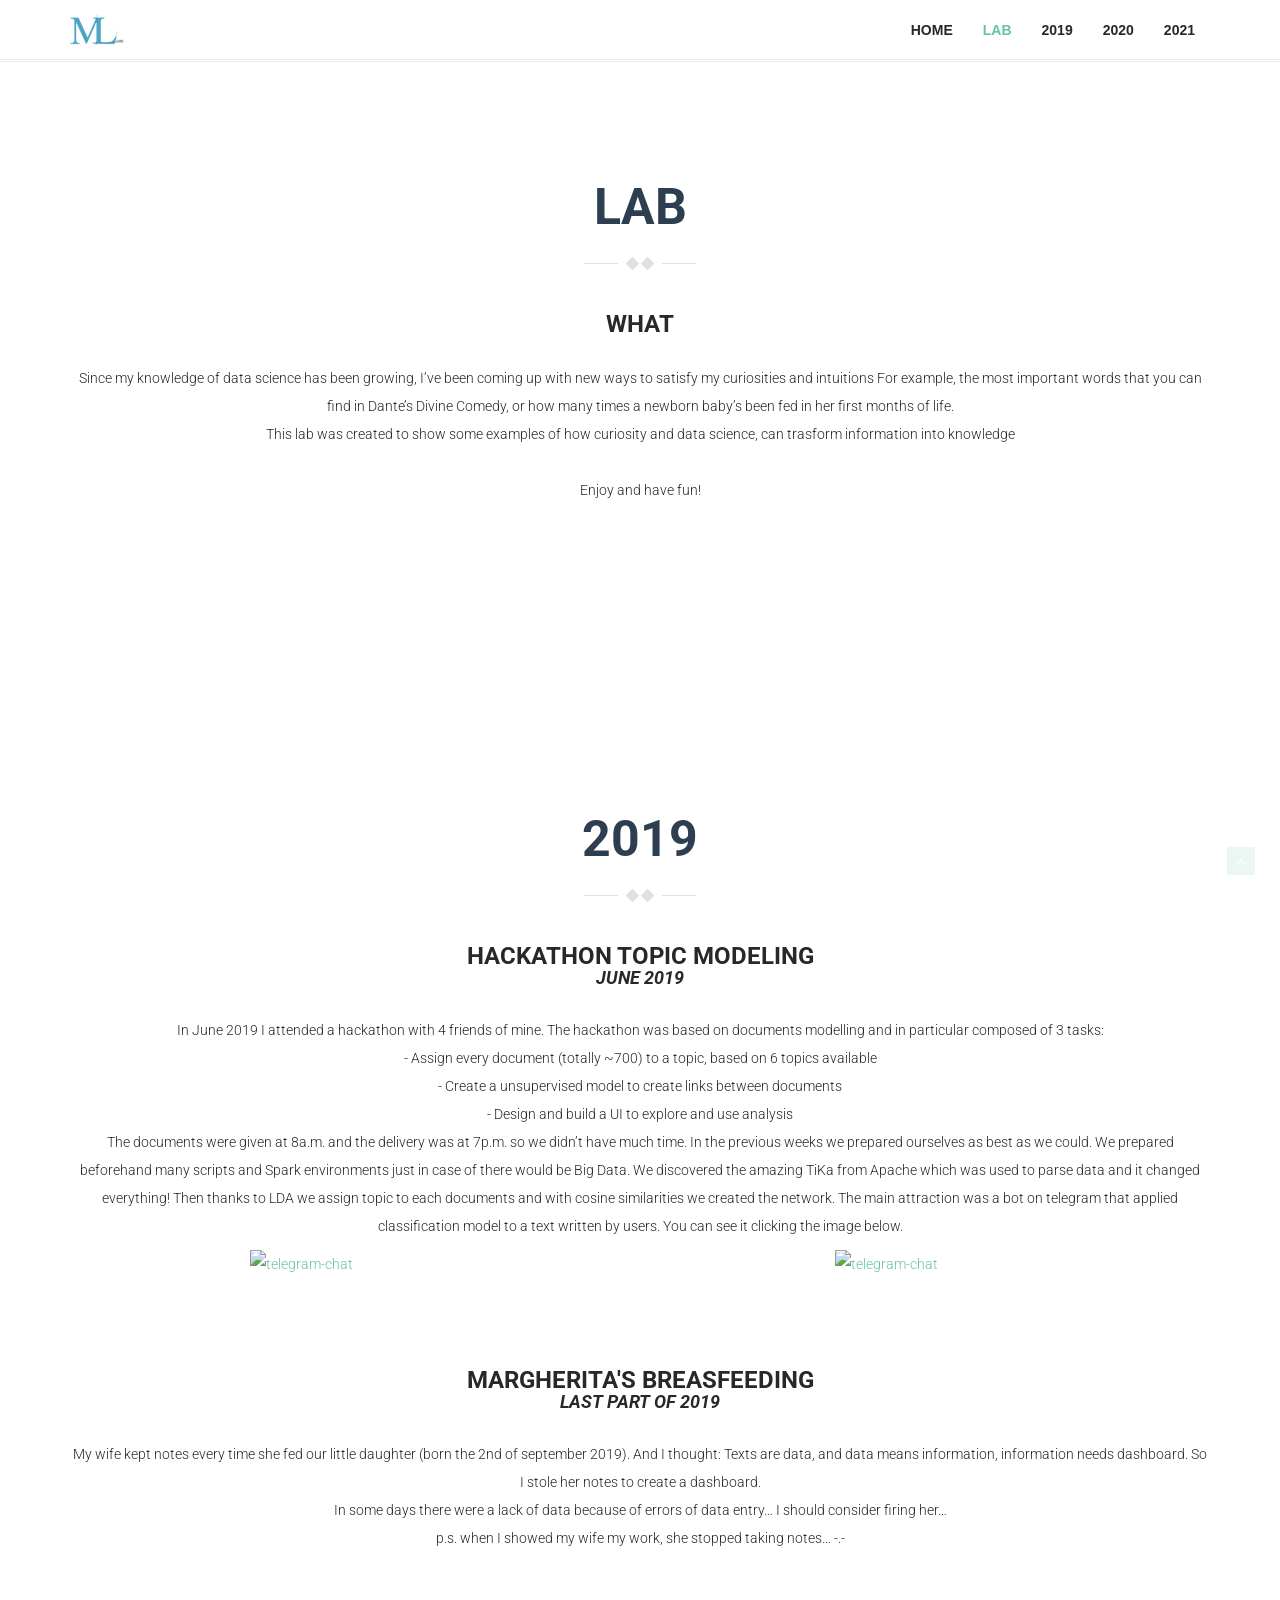
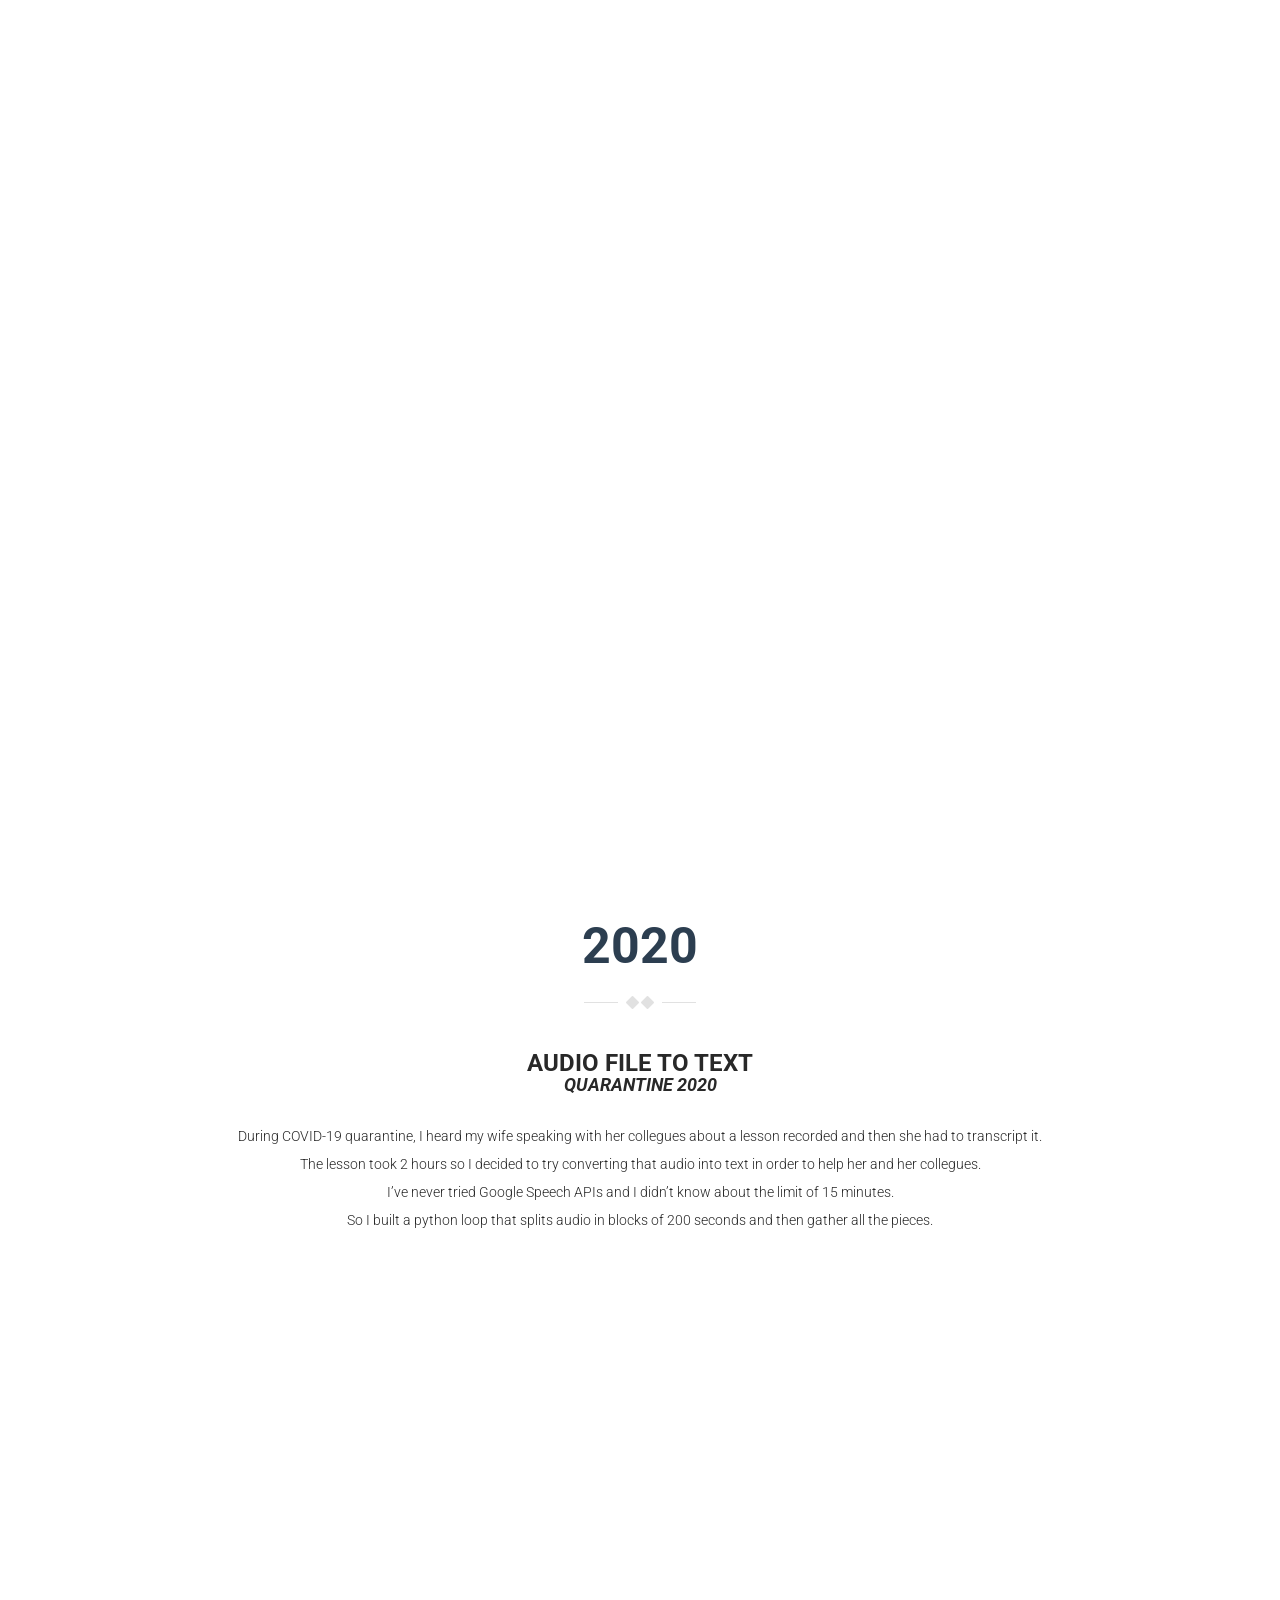
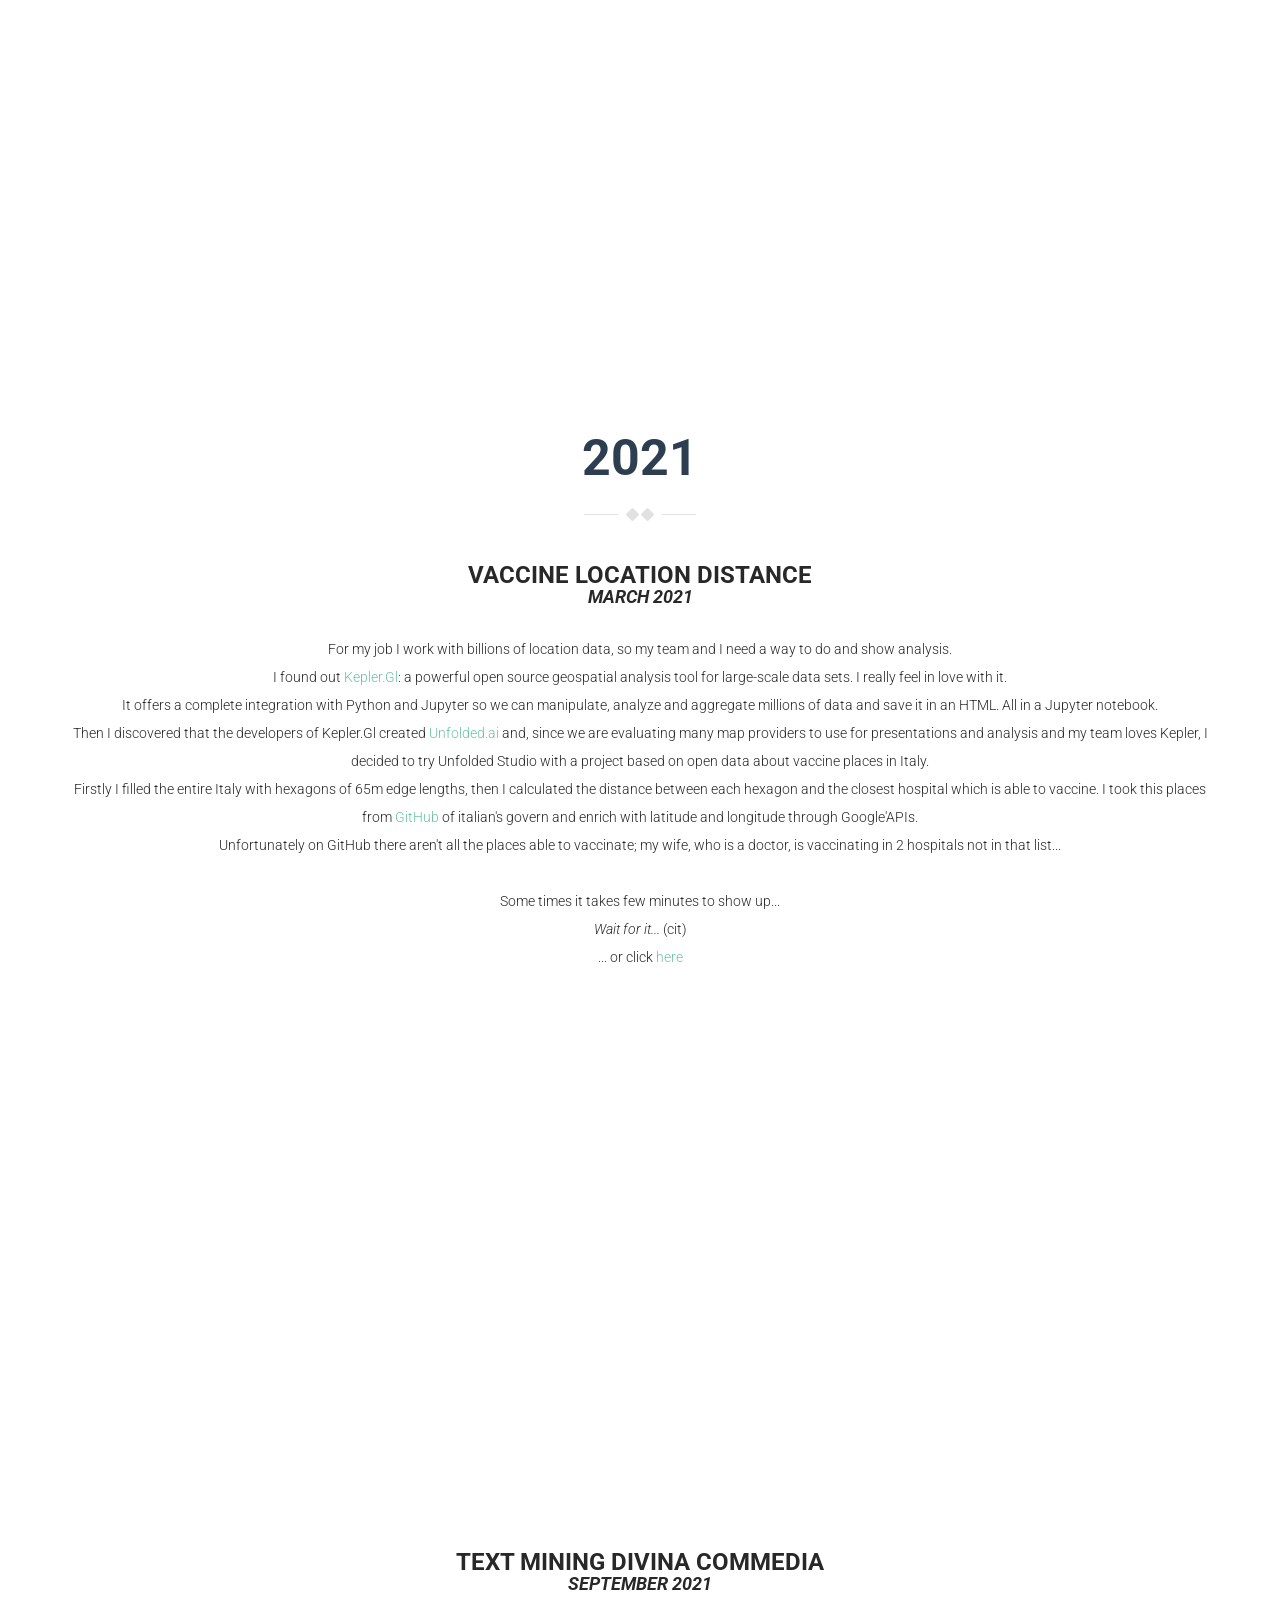
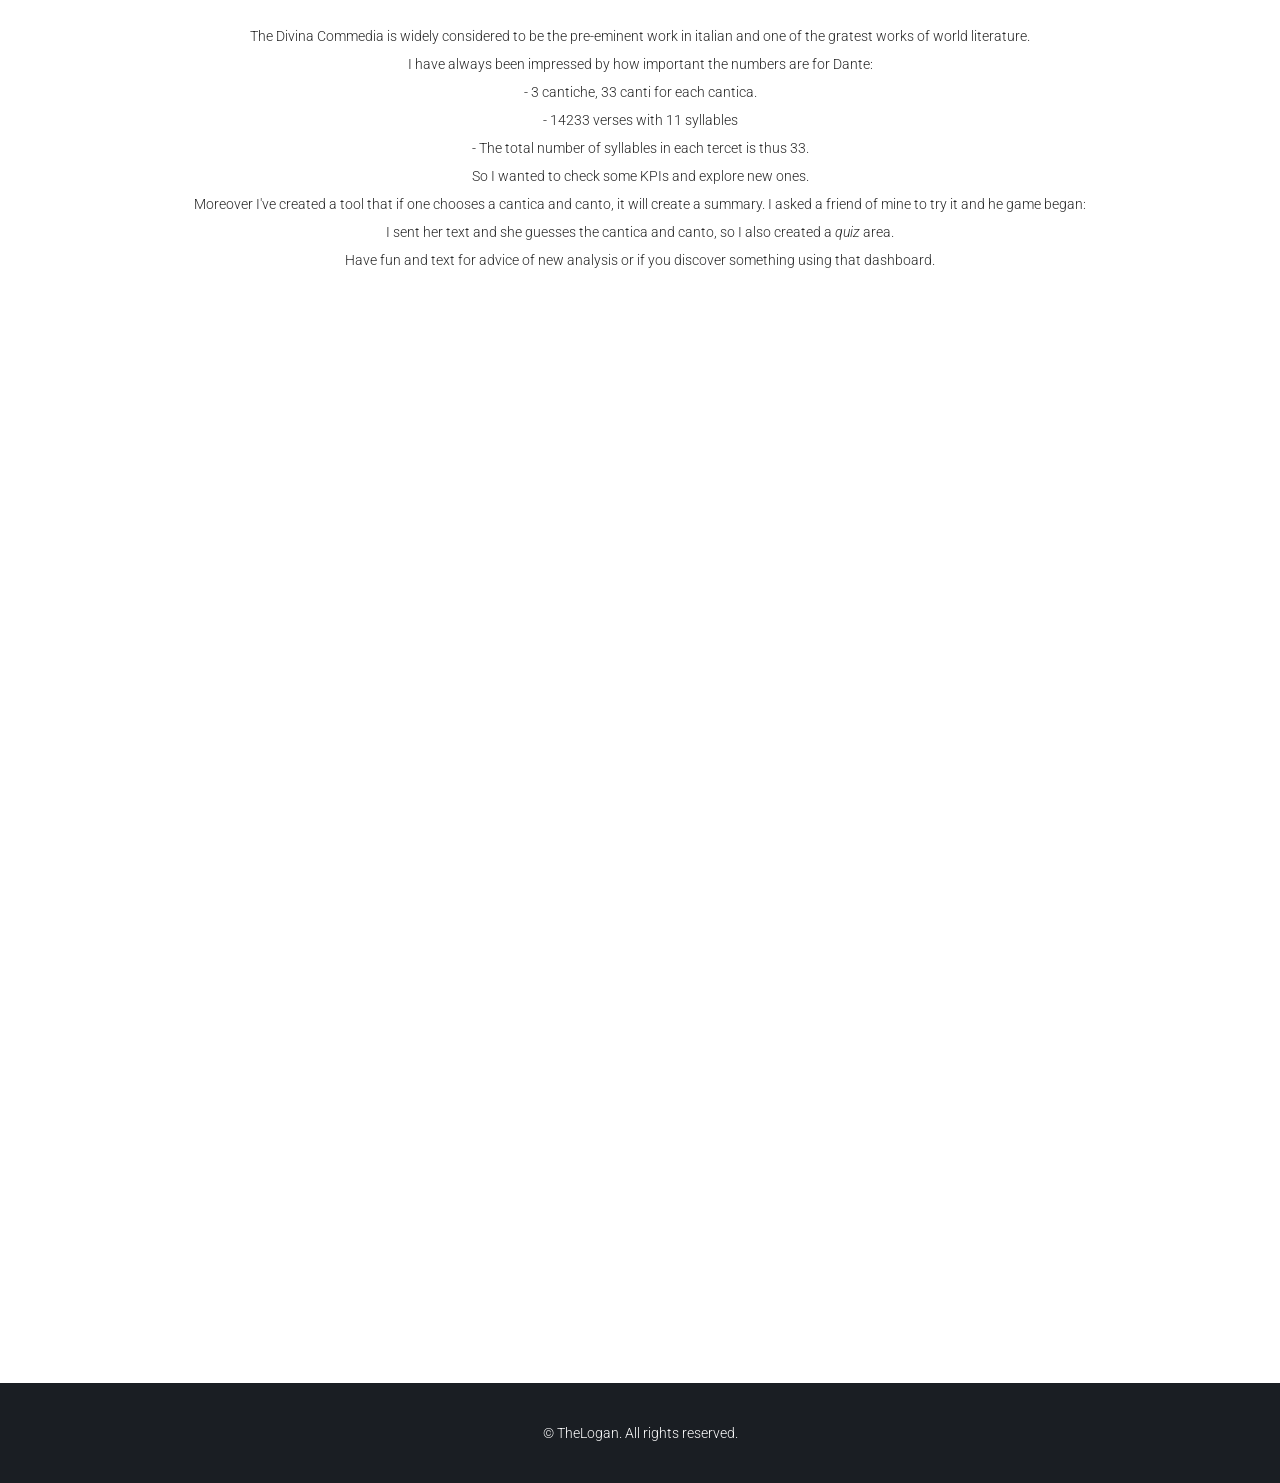
==== commit 3ef6d4da: "change http to https" ====
--- a/lab.html
+++ b/lab.html
@@ -6,12 +6,12 @@
 	<meta name="viewport" content="width=device-width, initial-scale=1.0">
 	<meta name="description" content="matteolocatelli.com">
   <meta name="keywords" content="matteo, locatelli, Matteo, Locatelli, onepage, resume, CV HTML template, personal Vcard, html resume, free resume template, free HTML template, free bootstrap template, personal portfolio, free html portfolio">
-	<meta name="TheLogan" content="http://matteolocatelli.com/">
+	<meta name="TheLogan" content="https://matteolocatelli.com/">
 
 	<title>matteolocatelli.com</title>
 
   <!-- Web Fonts -->
-  <link href="http://fonts.googleapis.com/css?family=Roboto:400,300,500,700" rel="stylesheet" type="text/css">
+  <link href="https://fonts.googleapis.com/css?family=Roboto:400,300,500,700" rel="stylesheet" type="text/css">
 	<!-- Bootstrap core CSS -->
 	<link href="assets/bootstrap/css/bootstrap.min.css" rel="stylesheet" media="screen">
 	<!-- Font Awesome CSS -->
@@ -134,11 +134,11 @@
                         </p>
                         <div class="row">
                           <div class="col-xs-6 col-md-6">
-                            <a href="http://matteolocatelli.com/lab/img_lab/bot_telegram.png">
+                            <a href="https://matteolocatelli.com/lab/img_lab/bot_telegram.png">
                             <img src="lab/img_lab/bot_telegram.png" alt="telegram-chat" class="center-block"></a>
                           </div>
                           <div class="col-xs-6 col-md-6">
-                            <a href="http://matteolocatelli.com/lab/html_hackathon.html">
+                            <a href="https://matteolocatelli.com/lab/html_hackathon.html">
                             <img src="lab/img_lab/html_hackathon.png" alt="telegram-chat" class="center-block"></a>
                           </div>
                       </div>
@@ -161,9 +161,9 @@
                       </p>
                       <div class="row">
                         <div class="col-xs-12 col-md-12">
-                          <iframe width="100%" height="700px" src="http://matteolocatelli.com/lab/html_breastfeeding.html" frameborder="0" allowfullscreen></iframe>
+                          <iframe width="100%" height="700px" src="https://matteolocatelli.com/lab/html_breastfeeding.html" frameborder="0" allowfullscreen></iframe>
                           <!--    
-                          <a href="http://matteolocatelli.com/lab/html_breastfeeding.html">
+                          <a href="https://matteolocatelli.com/lab/html_breastfeeding.html">
                           <img src="lab/img_lab/html_breastfeeding.png" alt="telegram-chat" class="center-block"></a>
                           -->
                         </div>
@@ -195,8 +195,8 @@
                               <br>So I built a python loop that splits audio in blocks of 200 seconds and then gather all the pieces.
                             </p>
                               <div class="col-xs-12 col-md-12">
-                                <iframe width="100%" height="500px" src="http://51.91.253.116:3838/audio2text/" frameborder="0" allowfullscreen></iframe>
-                           <!--     <a href="http://51.91.253.116:3838/audio2text/">
+                                <iframe width="100%" height="500px" src="https://51.91.253.116:3838/audio2text/" frameborder="0" allowfullscreen></iframe>
+                           <!--     <a href="https://51.91.253.116:3838/audio2text/">
                                 <img src="lab/img_lab/audio2text.png" alt="telegram-chat" class="center-block"></a>
                                 -->
                               </div>
@@ -274,9 +274,9 @@
                       </p>
                       <div class="row">
                         <div class="col-xs-12 col-md-12">
-                          <iframe width="100%" height="900px" src="http://51.91.253.116:3838/divinacommedia/" frameborder="0" allowfullscreen></iframe>
+                          <iframe width="100%" height="900px" src="https://51.91.253.116:3838/divinacommedia/" frameborder="0" allowfullscreen></iframe>
                           <!--    
-                          <a href="http://matteolocatelli.com/lab/html_breastfeeding.html">
+                          <a href="https://matteolocatelli.com/lab/html_breastfeeding.html">
                           <img src="lab/img_lab/html_breastfeeding.png" alt="telegram-chat" class="center-block"></a>
                           -->
                         </div>
@@ -319,7 +319,7 @@
   <script src="assets/js/jquery.easypiechart.js"></script>
   <script src="assets/js/jquery.shuffle.min.js"></script>
   <script src="assets/js/jquery.magnific-popup.min.js"></script>
-  <script src="http://a.vimeocdn.com/js/froogaloop2.min.js"></script>
+  <script src="https://a.vimeocdn.com/js/froogaloop2.min.js"></script>
   <script src="assets/js/jquery.fitvids.js"></script>
   <script src="https://maps.googleapis.com/maps/api/js?v=3.exp&amp;sensor=false"></script>
   <script src="assets/js/scripts.js"></script>
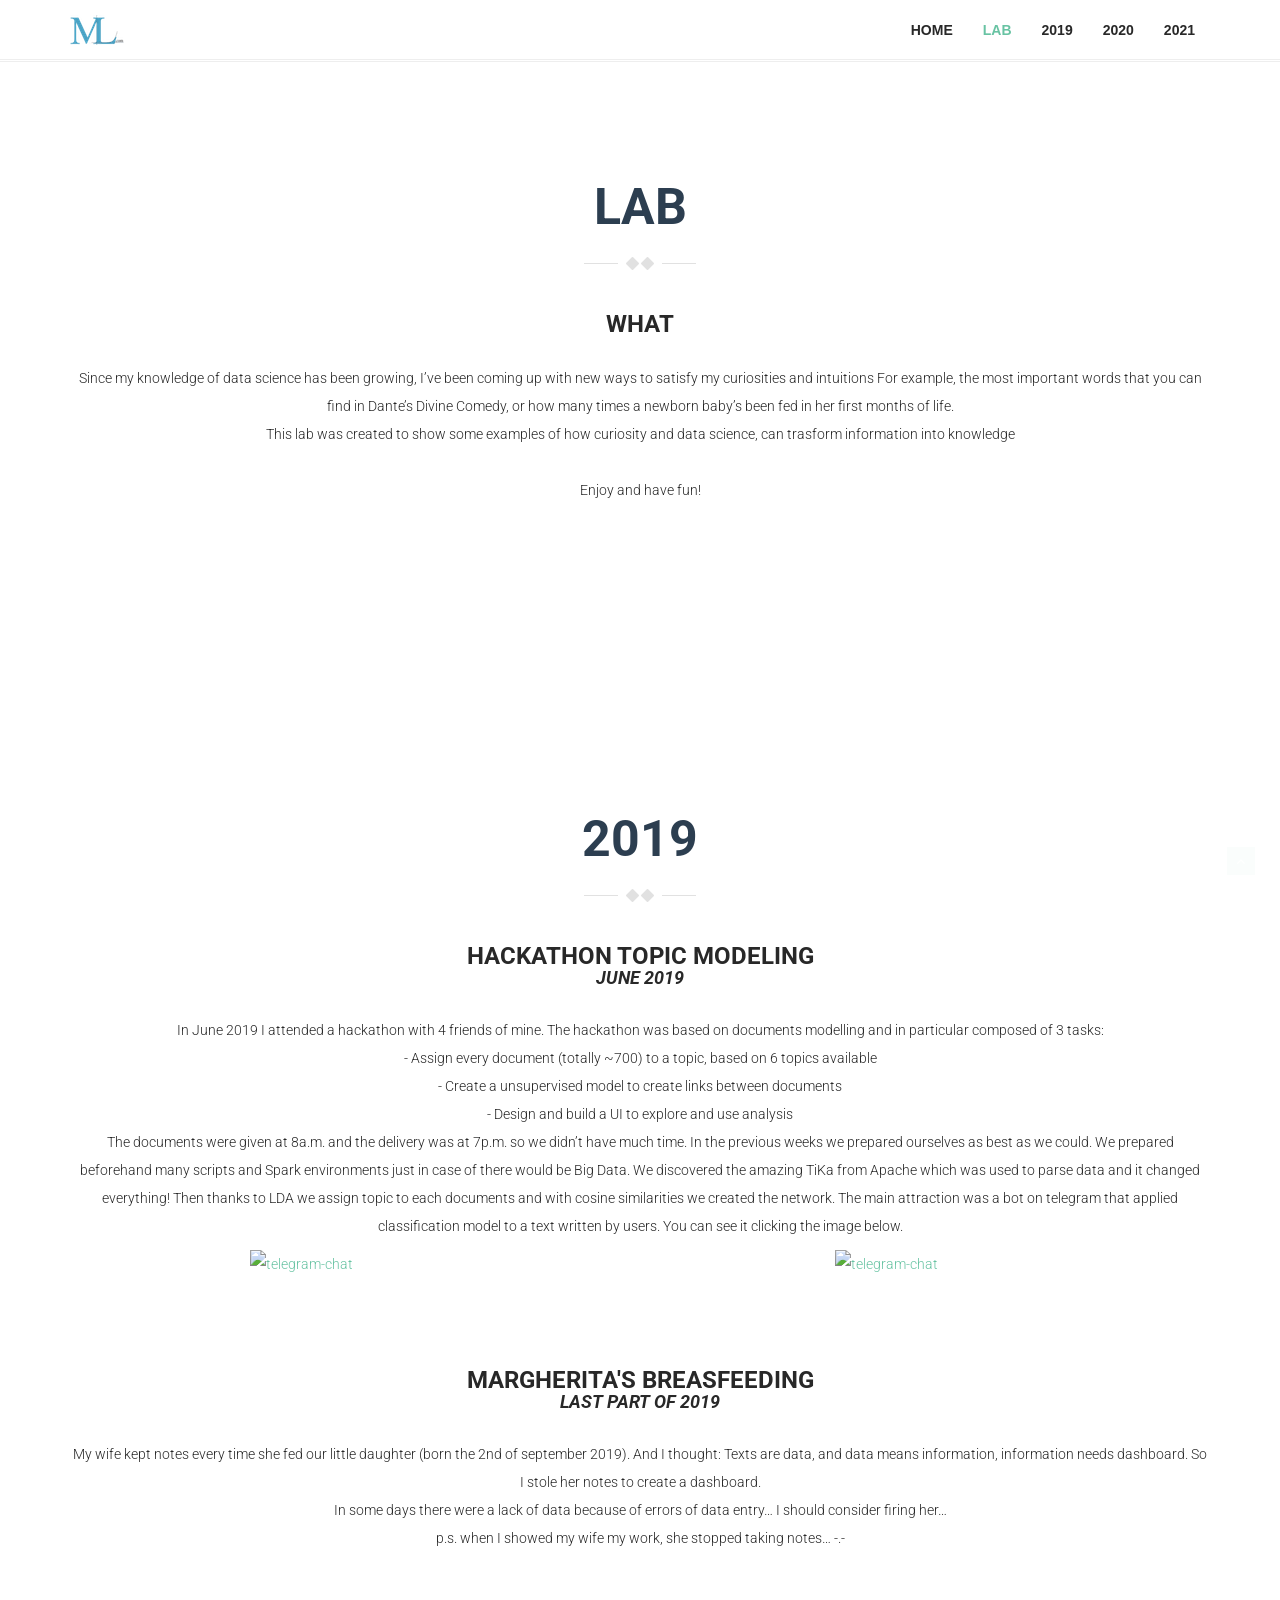
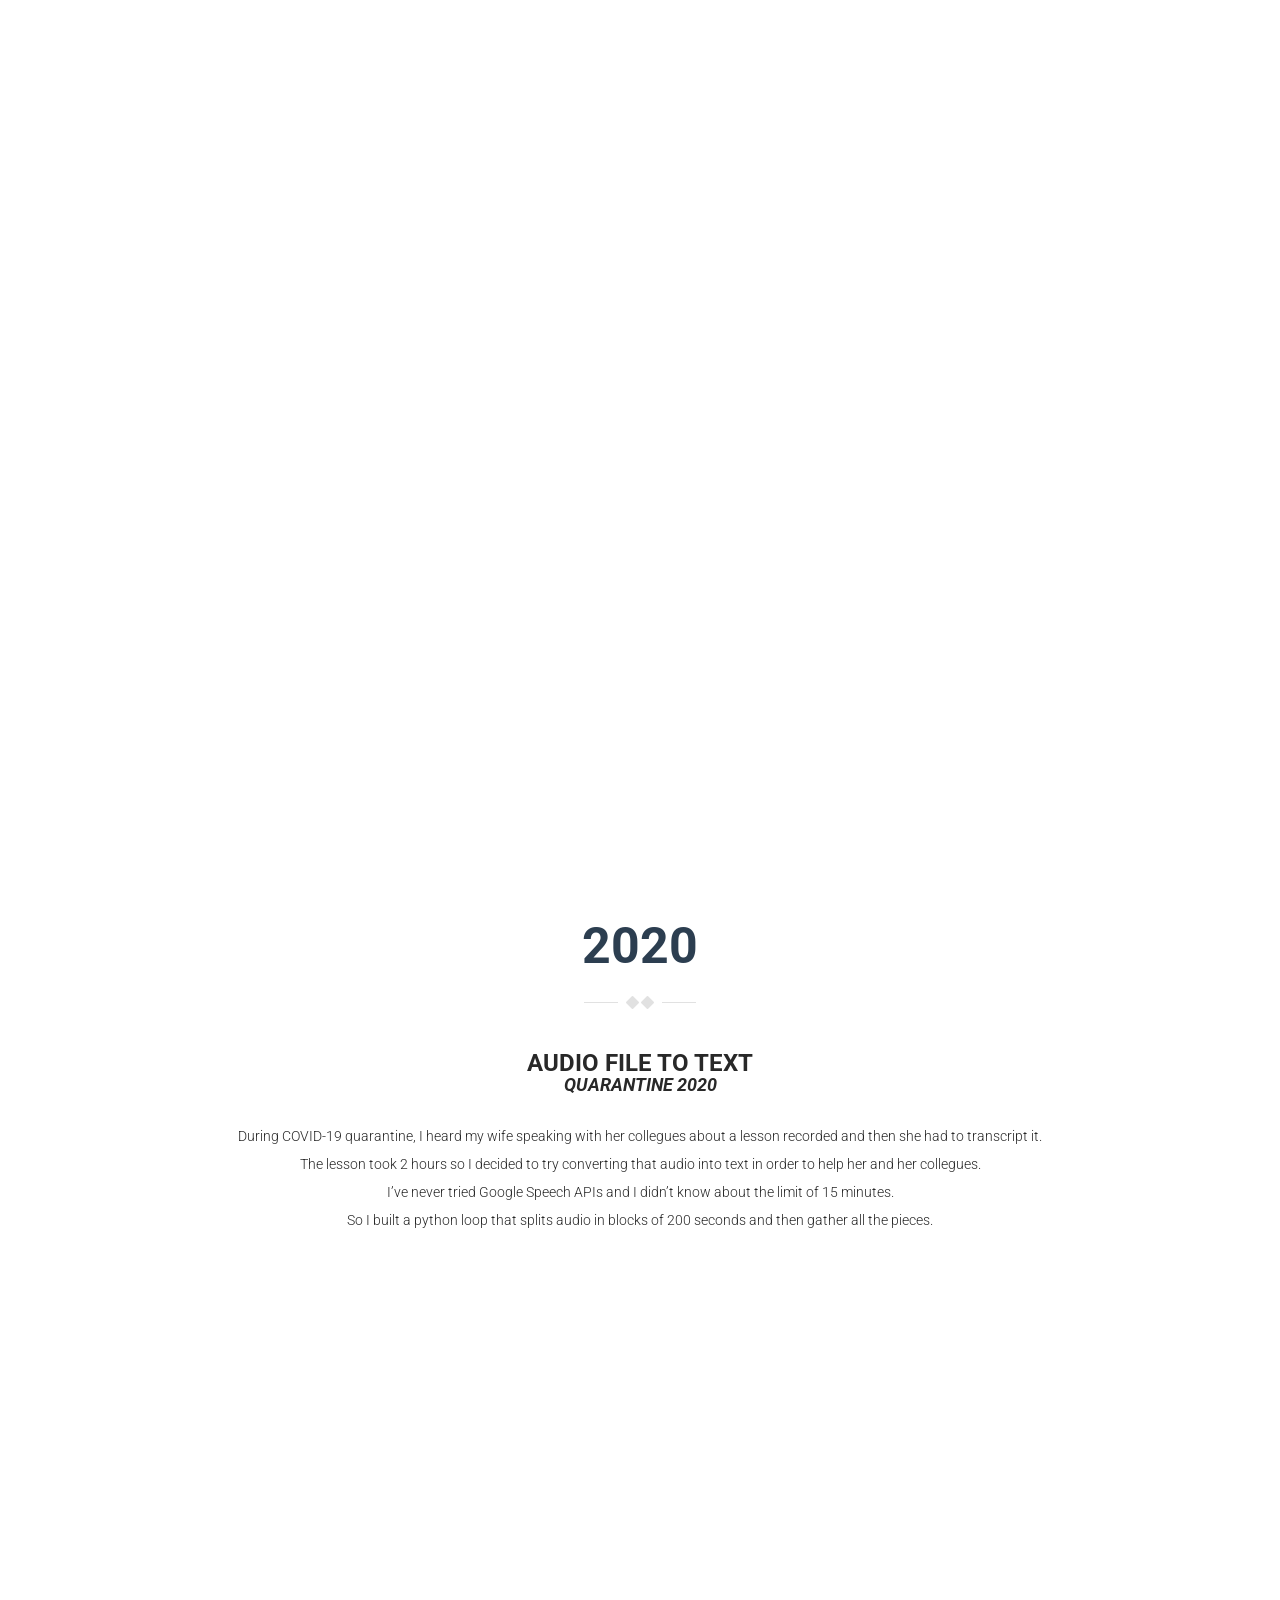
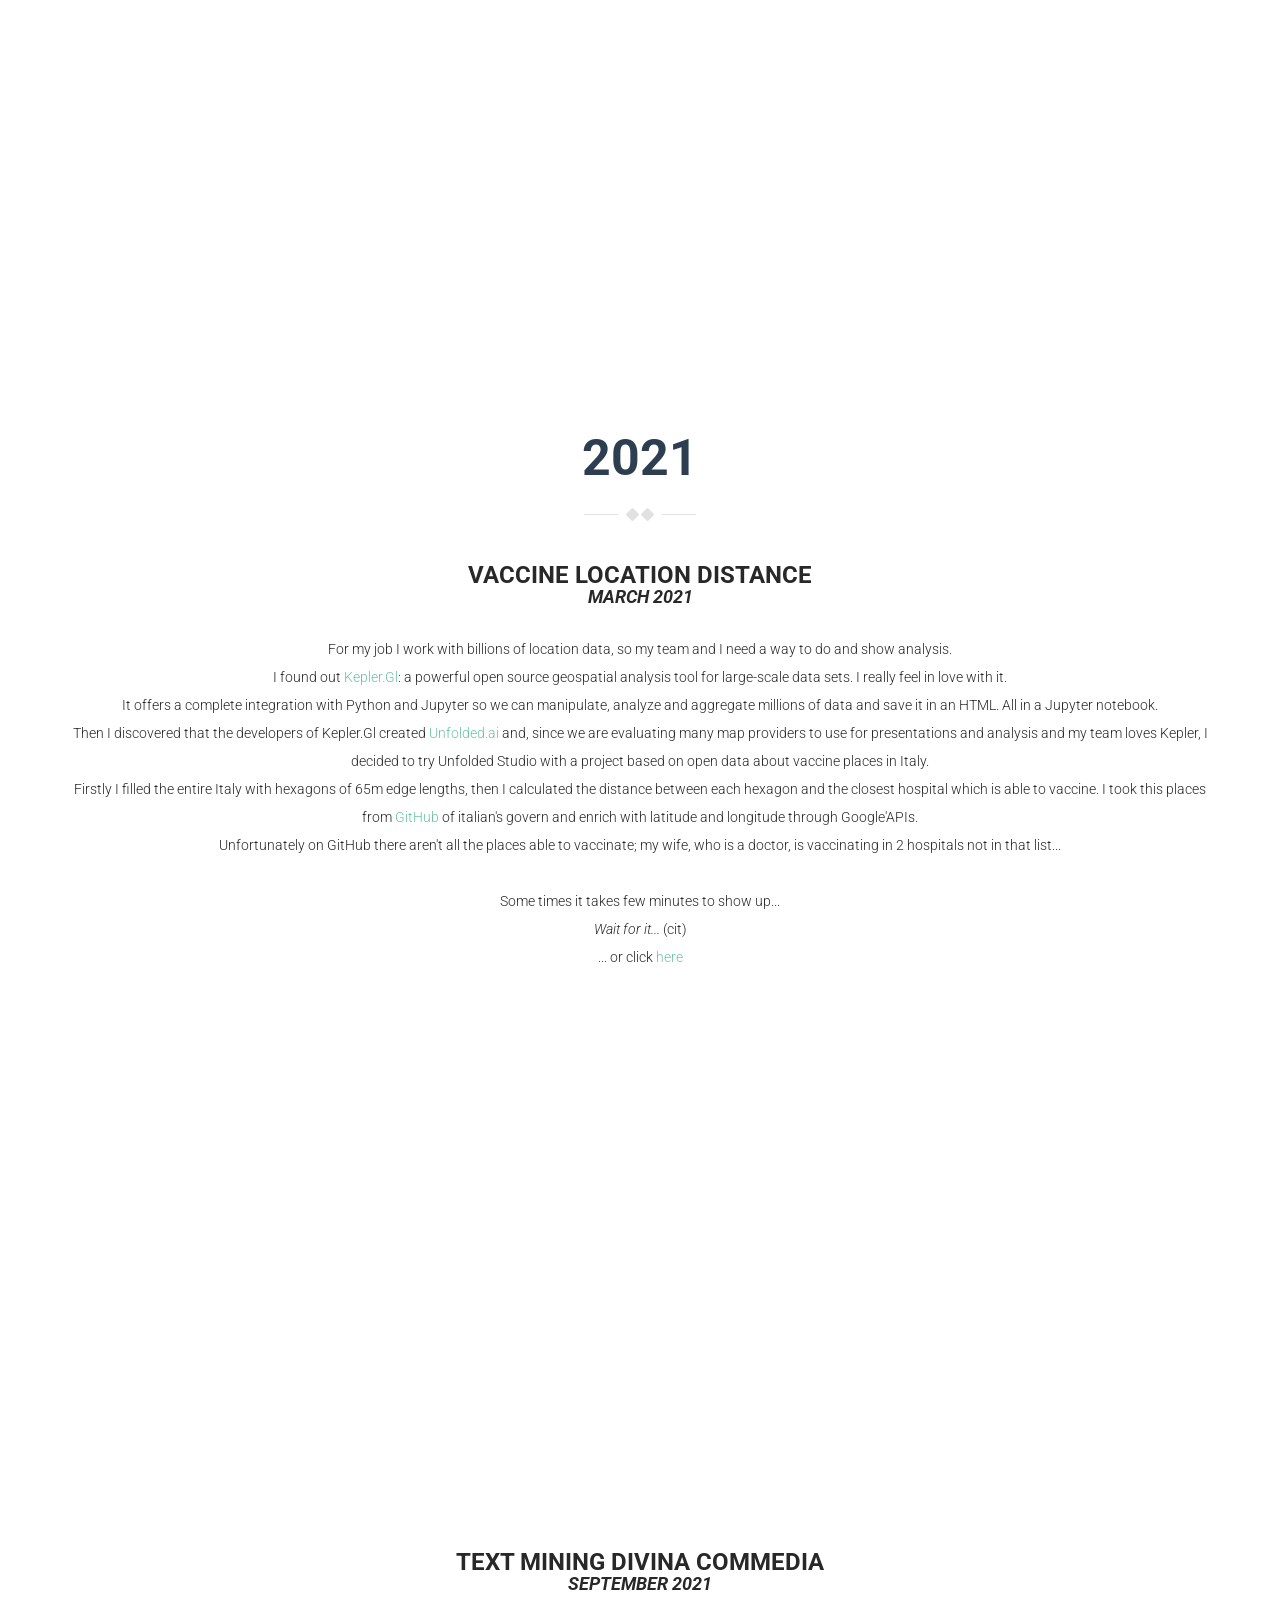
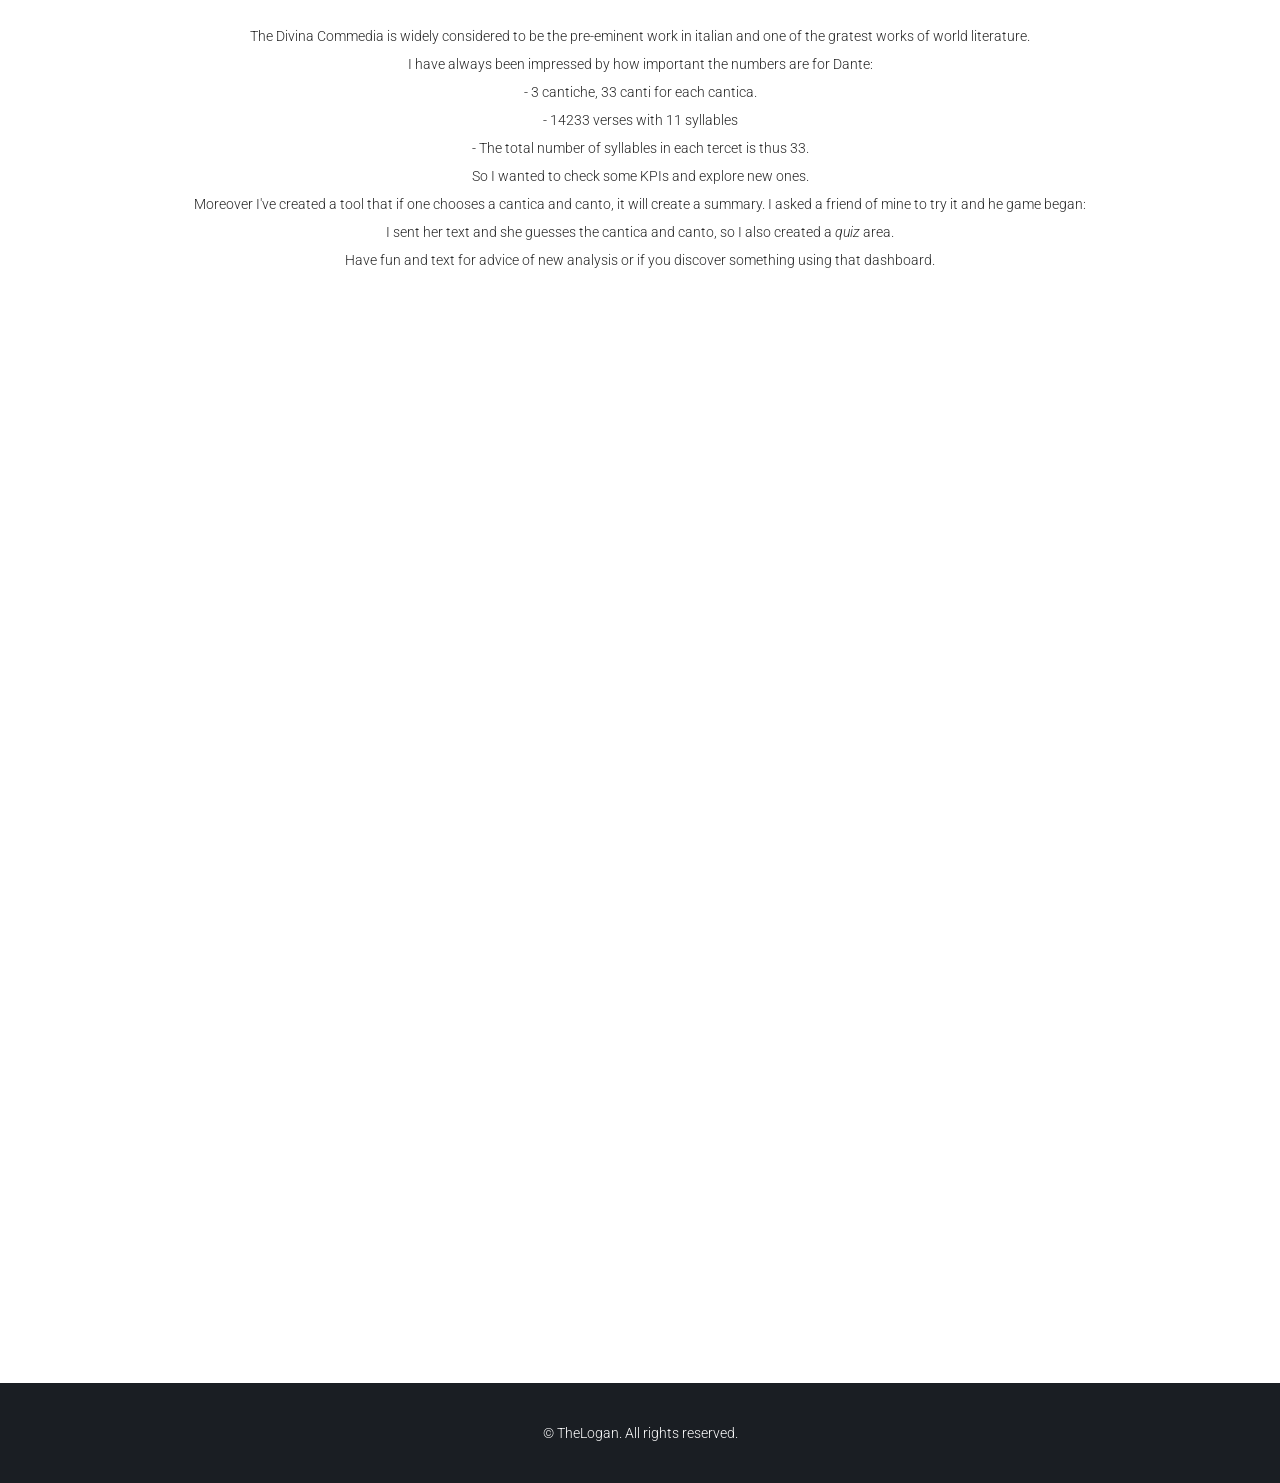
==== commit 100b3c74: "change https config" ====
--- a/lab.html
+++ b/lab.html
@@ -195,7 +195,7 @@
                               <br>So I built a python loop that splits audio in blocks of 200 seconds and then gather all the pieces.
                             </p>
                               <div class="col-xs-12 col-md-12">
-                                <iframe width="100%" height="500px" src="https://51.91.253.116:3838/audio2text/" frameborder="0" allowfullscreen></iframe>
+                                <iframe width="100%" height="500px" src="https://51.91.253.116/shiny/audio2text/" frameborder="0" allowfullscreen></iframe>
                            <!--     <a href="https://51.91.253.116:3838/audio2text/">
                                 <img src="lab/img_lab/audio2text.png" alt="telegram-chat" class="center-block"></a>
                                 -->
@@ -274,7 +274,7 @@
                       </p>
                       <div class="row">
                         <div class="col-xs-12 col-md-12">
-                          <iframe width="100%" height="900px" src="https://51.91.253.116:3838/divinacommedia/" frameborder="0" allowfullscreen></iframe>
+                          <iframe width="100%" height="900px" src="https://51.91.253.116/shiny/divinacommedia/" frameborder="0" allowfullscreen></iframe>
                           <!--    
                           <a href="https://matteolocatelli.com/lab/html_breastfeeding.html">
                           <img src="lab/img_lab/html_breastfeeding.png" alt="telegram-chat" class="center-block"></a>
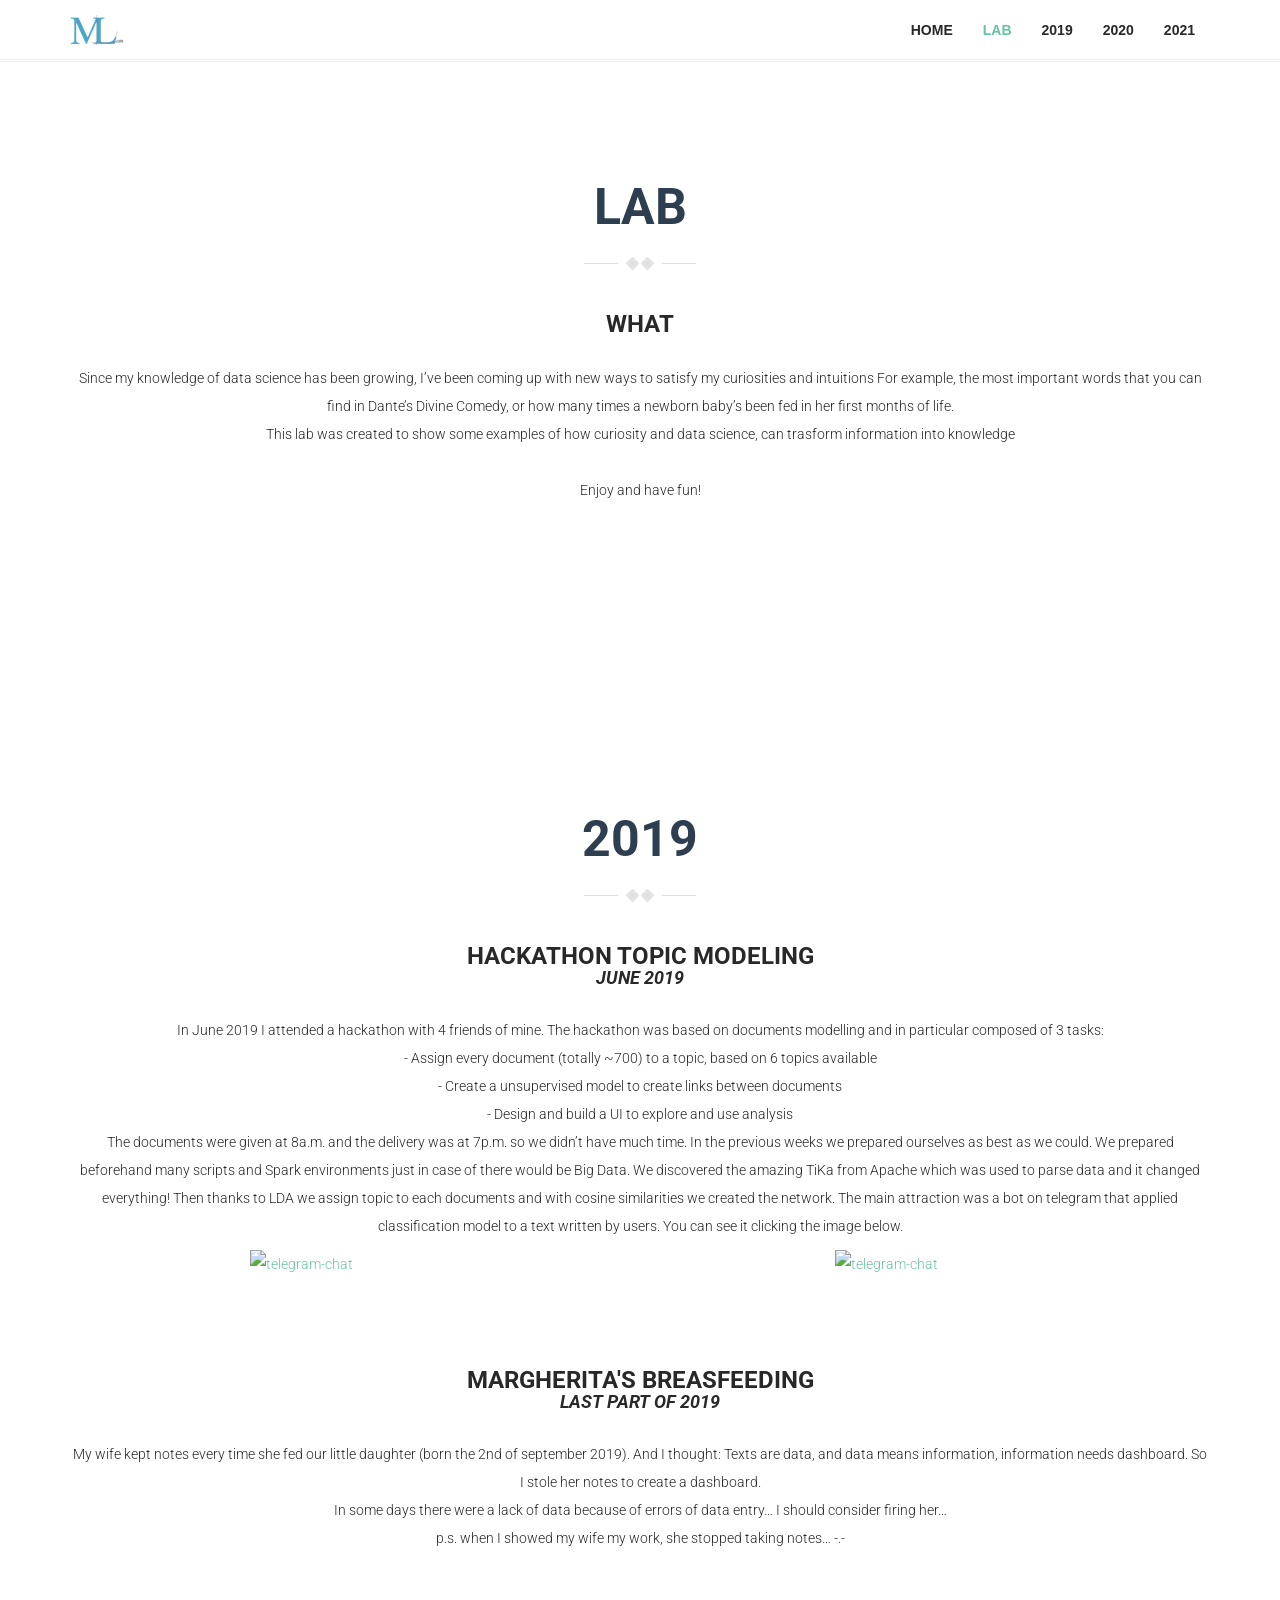
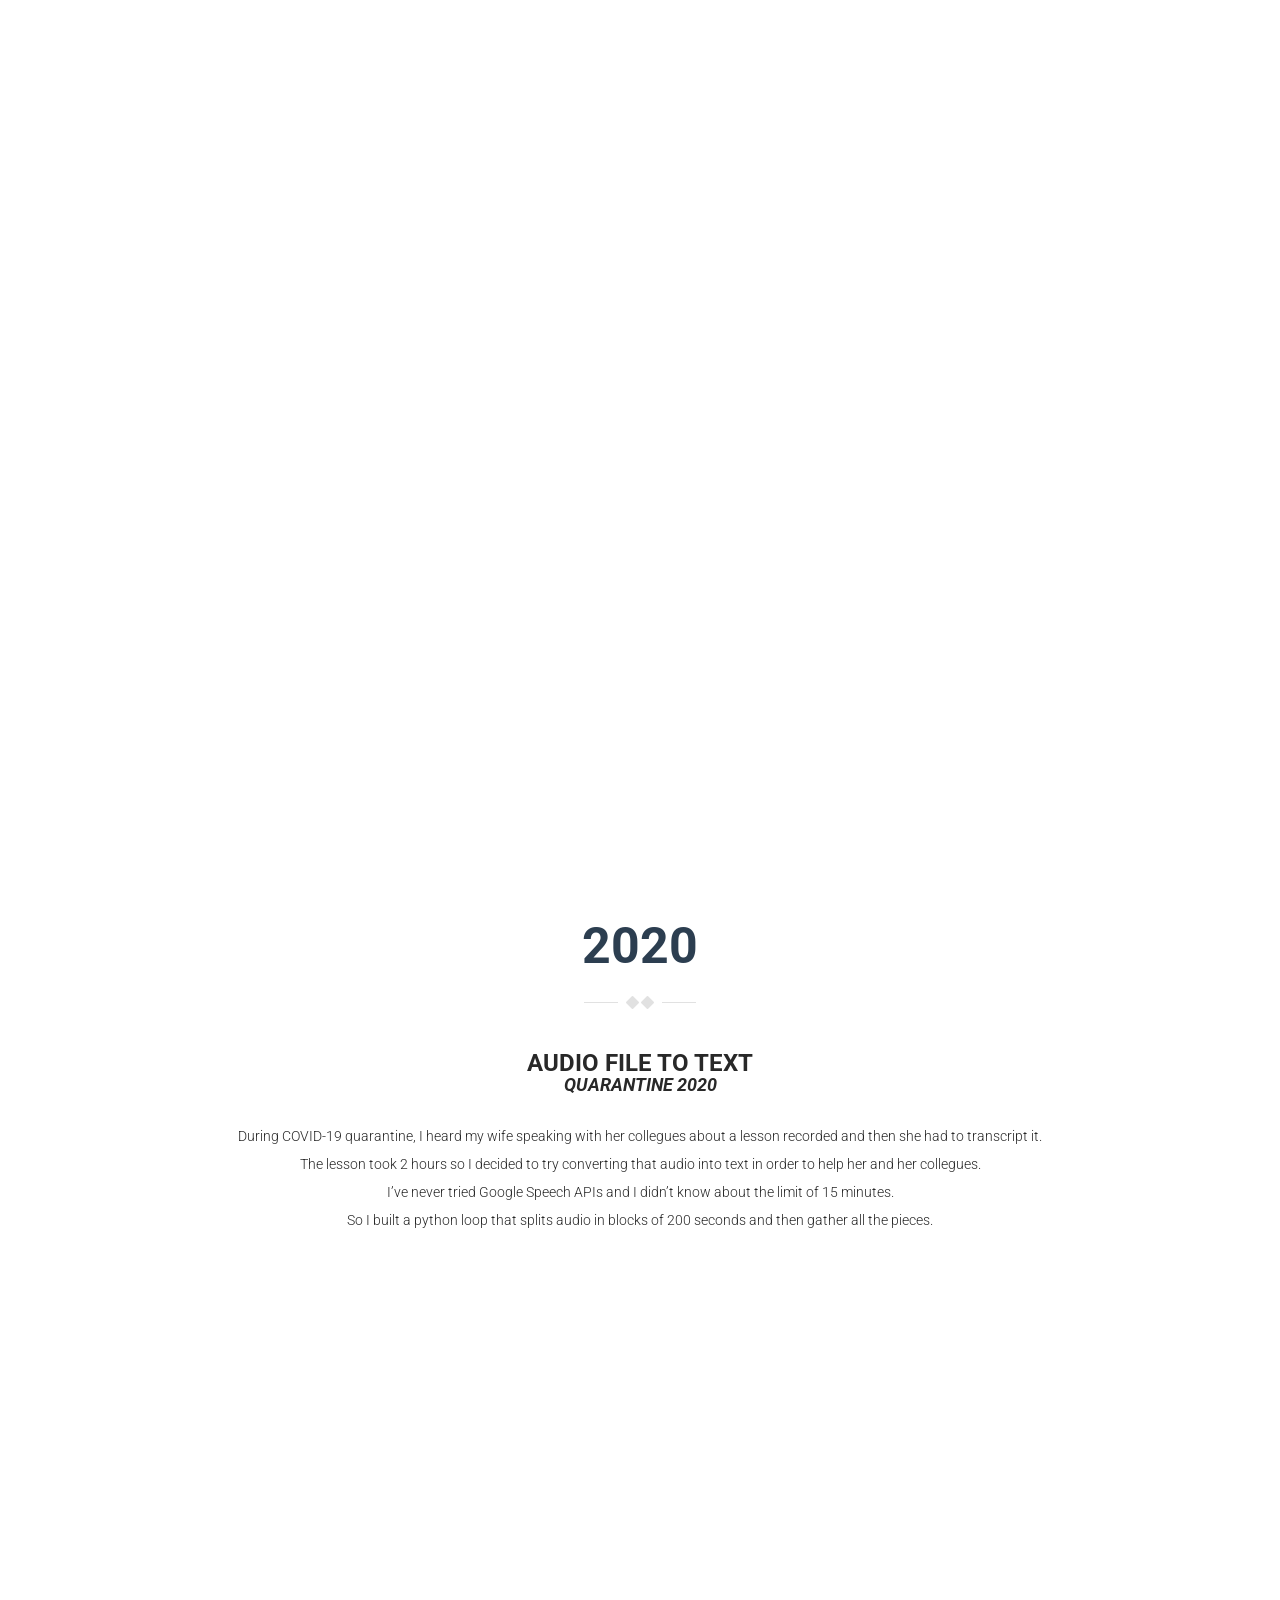
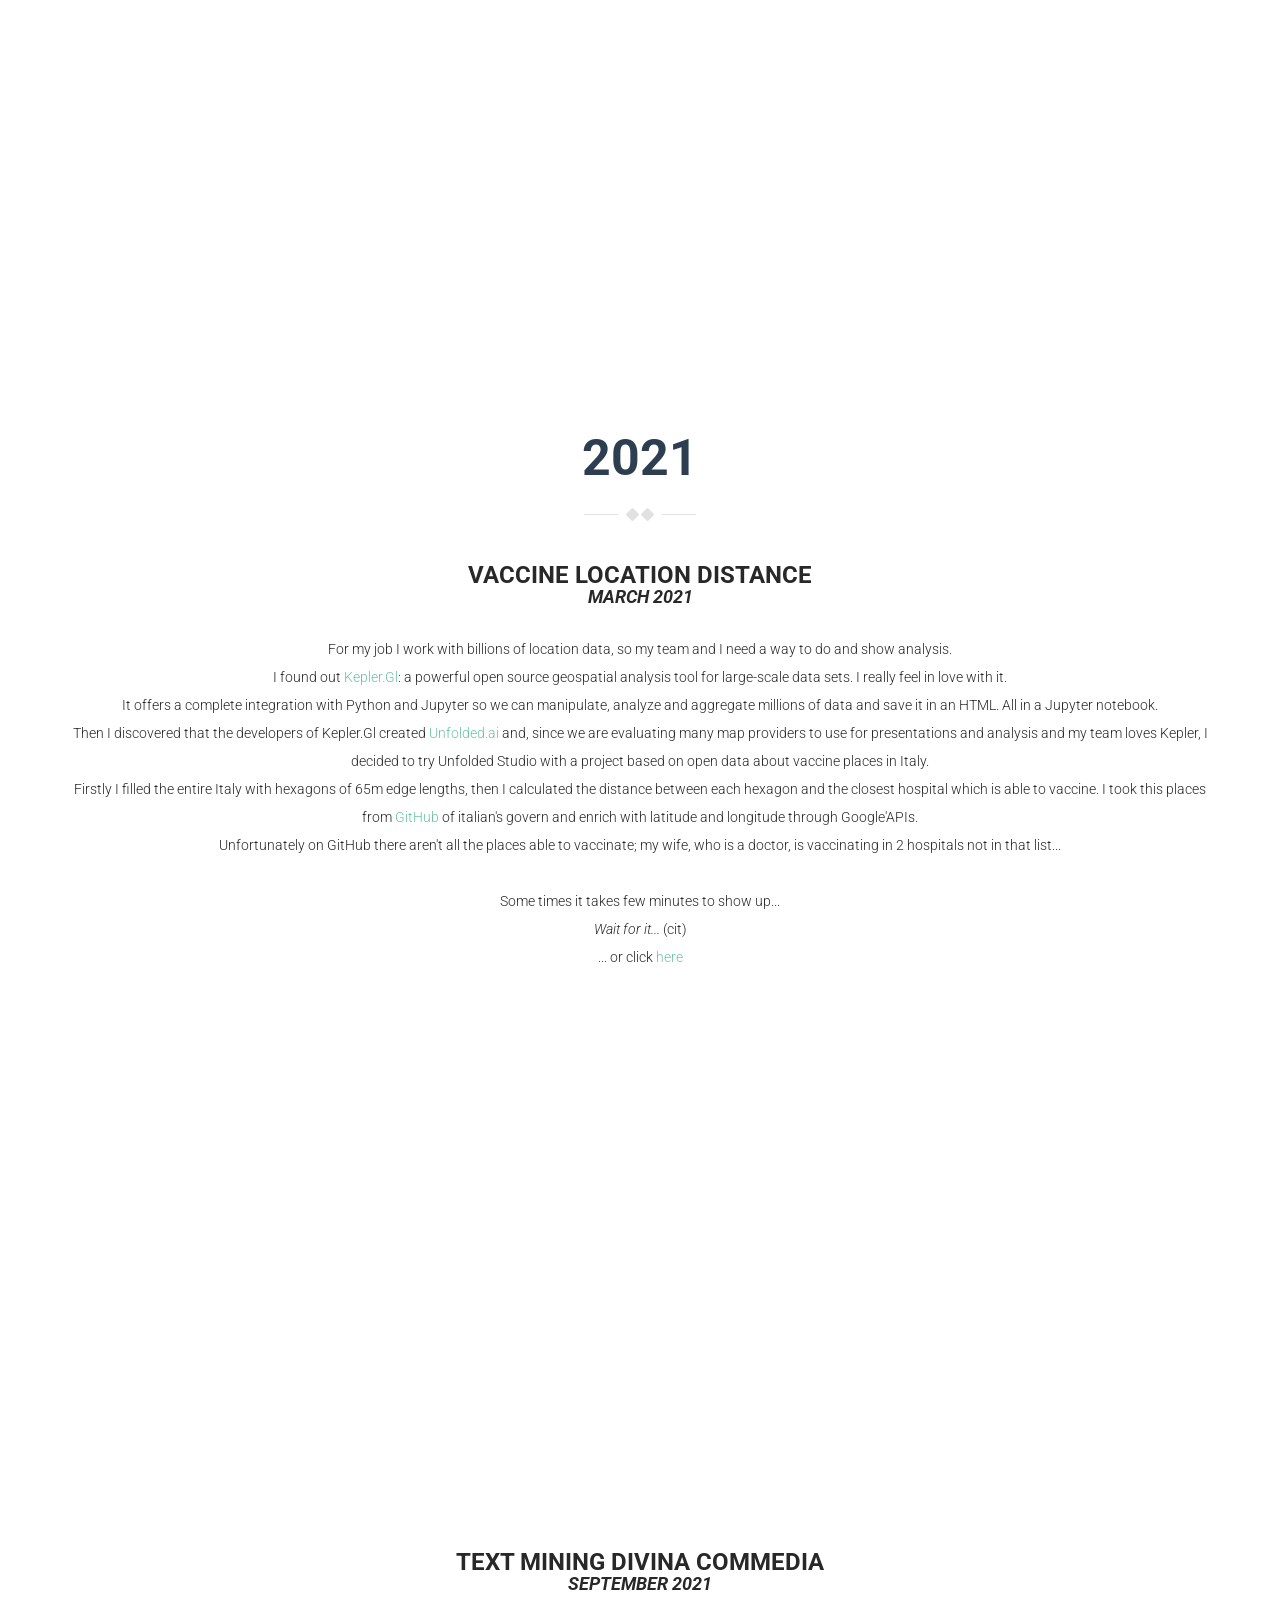
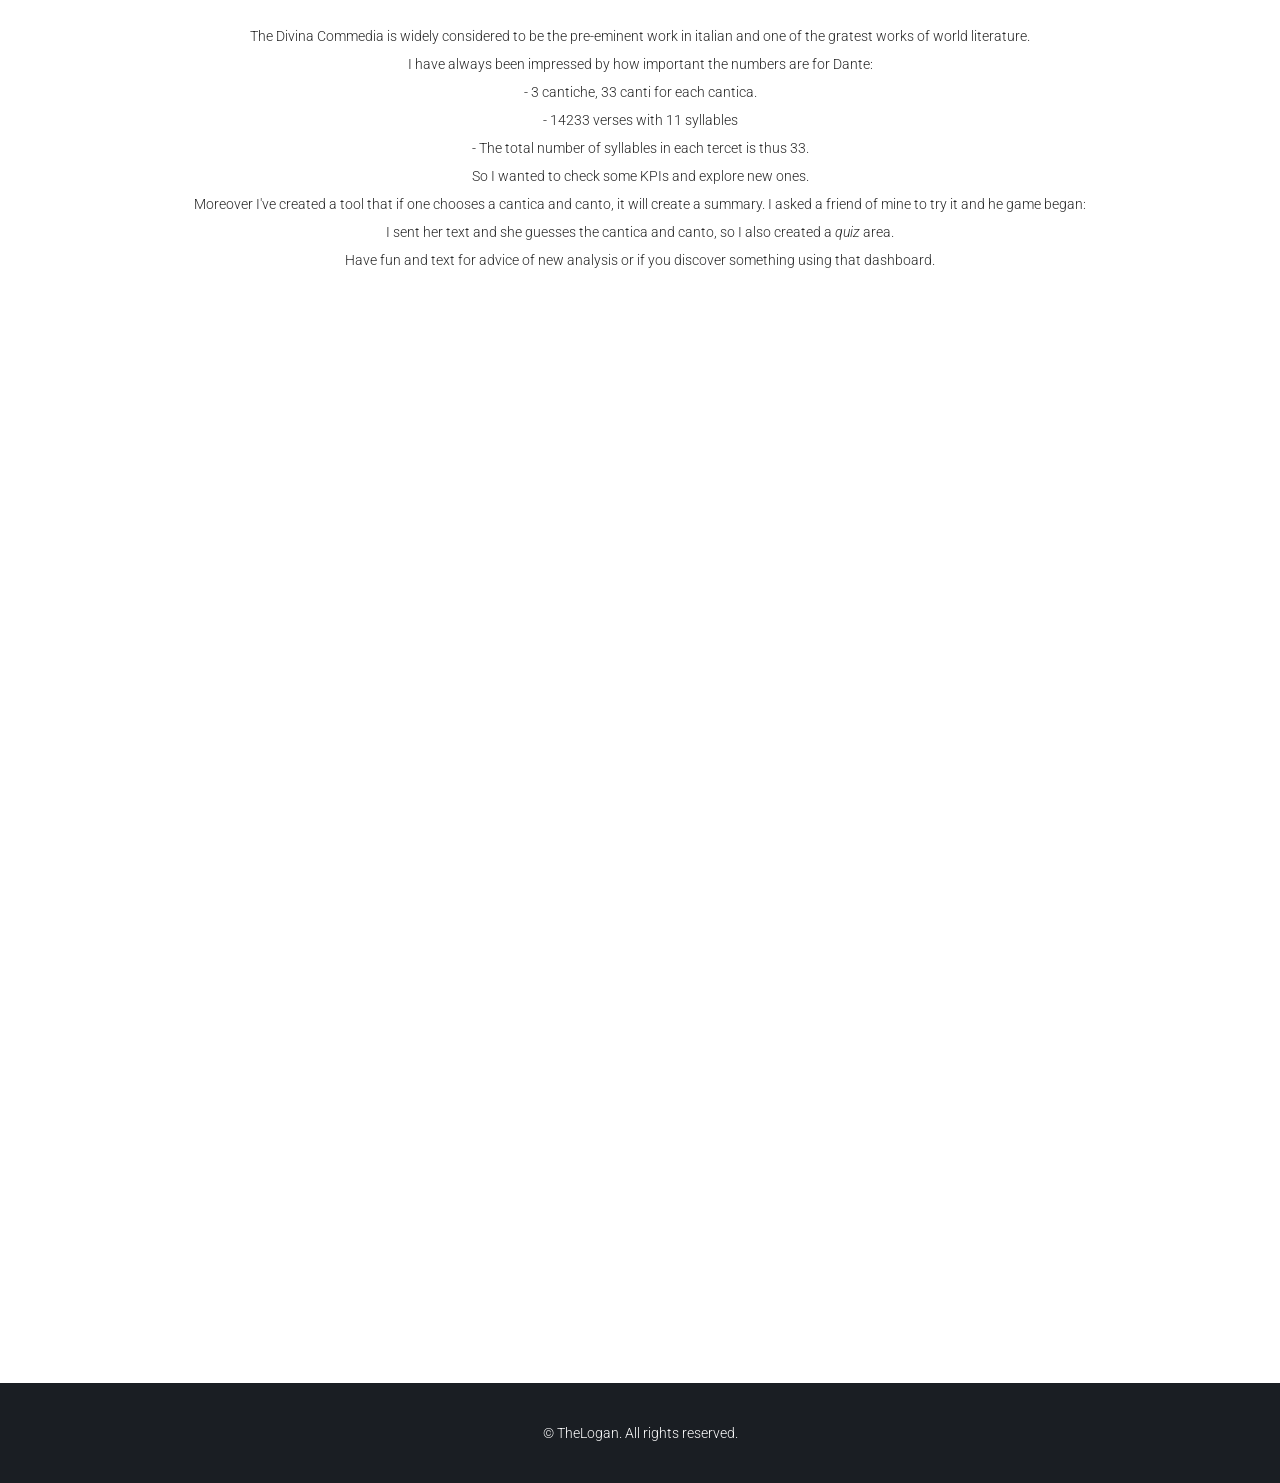
==== commit a403fd18: "change-links" ====
--- a/lab.html
+++ b/lab.html
@@ -6,12 +6,12 @@
 	<meta name="viewport" content="width=device-width, initial-scale=1.0">
 	<meta name="description" content="matteolocatelli.com">
   <meta name="keywords" content="matteo, locatelli, Matteo, Locatelli, onepage, resume, CV HTML template, personal Vcard, html resume, free resume template, free HTML template, free bootstrap template, personal portfolio, free html portfolio">
-	<meta name="TheLogan" content="https://matteolocatelli.com/">
-
-	<title>matteolocatelli.com</title>
+	<meta name="TheLogan" content="https://matteloca.github.io/">
+
+	<title>Lab | Matteo Locatelli</title>
 
   <!-- Web Fonts -->
-  <link href="https://fonts.googleapis.com/css?family=Roboto:400,300,500,700" rel="stylesheet" type="text/css">
+  <link href="http://fonts.googleapis.com/css?family=Roboto:400,300,500,700" rel="stylesheet" type="text/css">
 	<!-- Bootstrap core CSS -->
 	<link href="assets/bootstrap/css/bootstrap.min.css" rel="stylesheet" media="screen">
 	<!-- Font Awesome CSS -->
@@ -69,7 +69,7 @@
 
 				<div class="collapse navbar-collapse" id="custom-collapse">
 					<ul class="nav navbar-nav navbar-right">
-						<li><a href="index.html#home">Home</a></li>
+						<li><a href="https://matteloca.github.io/">Home</a></li>
             <li><a href="#lab">Lab</a></li>
             <li><a href="#y2019">2019</a></li>
             <li><a href="#y2020">2020</a></li>
@@ -134,11 +134,11 @@
                         </p>
                         <div class="row">
                           <div class="col-xs-6 col-md-6">
-                            <a href="https://matteolocatelli.com/lab/img_lab/bot_telegram.png">
+                            <a href="lab/img_lab/bot_telegram.png">
                             <img src="lab/img_lab/bot_telegram.png" alt="telegram-chat" class="center-block"></a>
                           </div>
                           <div class="col-xs-6 col-md-6">
-                            <a href="https://matteolocatelli.com/lab/html_hackathon.html">
+                            <a href="http://mlocatelli.com/lab/html_hackathon.html">
                             <img src="lab/img_lab/html_hackathon.png" alt="telegram-chat" class="center-block"></a>
                           </div>
                       </div>
@@ -161,9 +161,9 @@
                       </p>
                       <div class="row">
                         <div class="col-xs-12 col-md-12">
-                          <iframe width="100%" height="700px" src="https://matteolocatelli.com/lab/html_breastfeeding.html" frameborder="0" allowfullscreen></iframe>
+                          <iframe width="100%" height="700px" src="https://mlocatelli.com/lab/html_breastfeeding.html" frameborder="0" allowfullscreen></iframe>
                           <!--    
-                          <a href="https://matteolocatelli.com/lab/html_breastfeeding.html">
+                          <a href="http://matteolocatelli.com/lab/html_breastfeeding.html">
                           <img src="lab/img_lab/html_breastfeeding.png" alt="telegram-chat" class="center-block"></a>
                           -->
                         </div>
@@ -196,7 +196,7 @@
                             </p>
                               <div class="col-xs-12 col-md-12">
                                 <iframe width="100%" height="500px" src="https://51.91.253.116/shiny/audio2text/" frameborder="0" allowfullscreen></iframe>
-                           <!--     <a href="https://51.91.253.116:3838/audio2text/">
+                           <!--     <a href="http://51.91.253.116:3838/audio2text/">
                                 <img src="lab/img_lab/audio2text.png" alt="telegram-chat" class="center-block"></a>
                                 -->
                               </div>
@@ -274,9 +274,9 @@
                       </p>
                       <div class="row">
                         <div class="col-xs-12 col-md-12">
-                          <iframe width="100%" height="900px" src="https://51.91.253.116/shiny/divinacommedia/" frameborder="0" allowfullscreen></iframe>
+                          <iframe width="100%" height="900px" src="https://logan-bo.shinyapps.io/divinacommedia/" frameborder="0" allowfullscreen></iframe>
                           <!--    
-                          <a href="https://matteolocatelli.com/lab/html_breastfeeding.html">
+                          <a href="http://matteolocatelli.com/lab/html_breastfeeding.html">
                           <img src="lab/img_lab/html_breastfeeding.png" alt="telegram-chat" class="center-block"></a>
                           -->
                         </div>
@@ -319,7 +319,7 @@
   <script src="assets/js/jquery.easypiechart.js"></script>
   <script src="assets/js/jquery.shuffle.min.js"></script>
   <script src="assets/js/jquery.magnific-popup.min.js"></script>
-  <script src="https://a.vimeocdn.com/js/froogaloop2.min.js"></script>
+  <script src="http://a.vimeocdn.com/js/froogaloop2.min.js"></script>
   <script src="assets/js/jquery.fitvids.js"></script>
   <script src="https://maps.googleapis.com/maps/api/js?v=3.exp&amp;sensor=false"></script>
   <script src="assets/js/scripts.js"></script>
@@ -336,4 +336,4 @@
 </script>
   
 </body>
-</html>+</html>
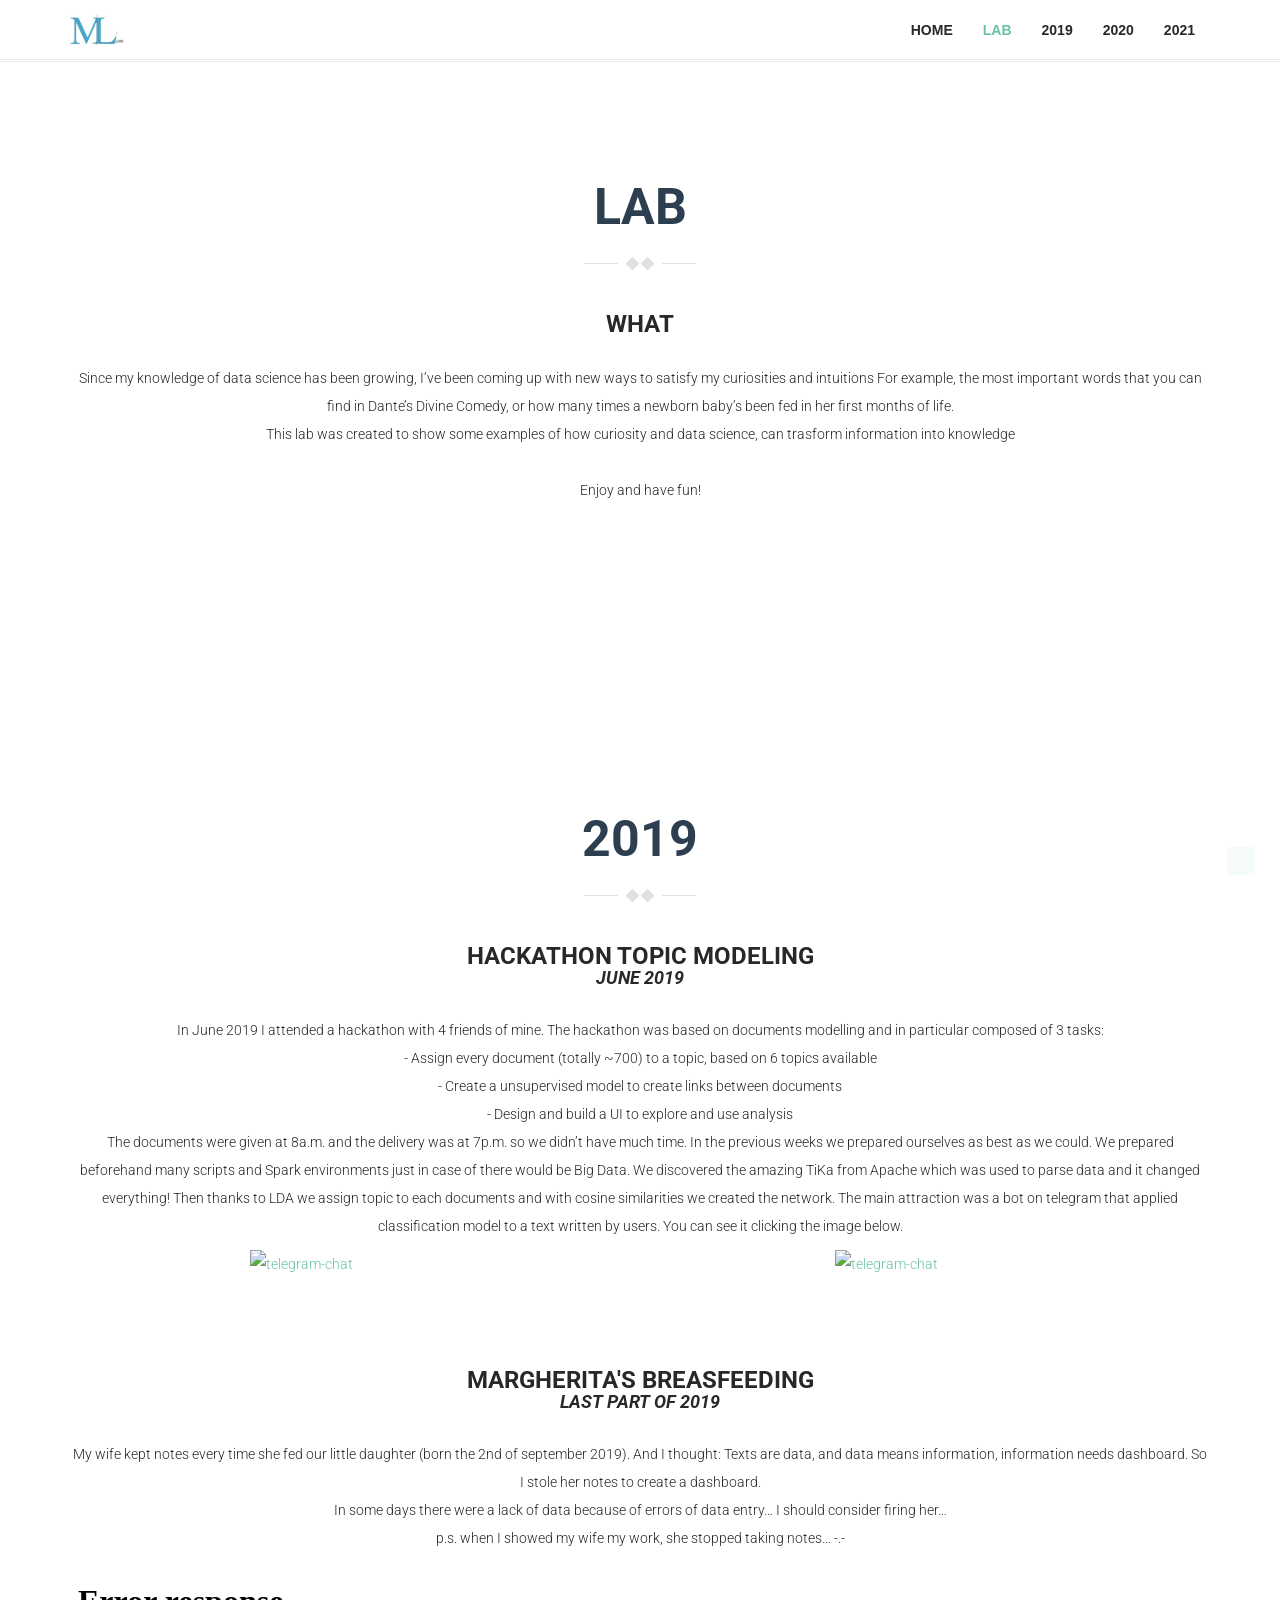
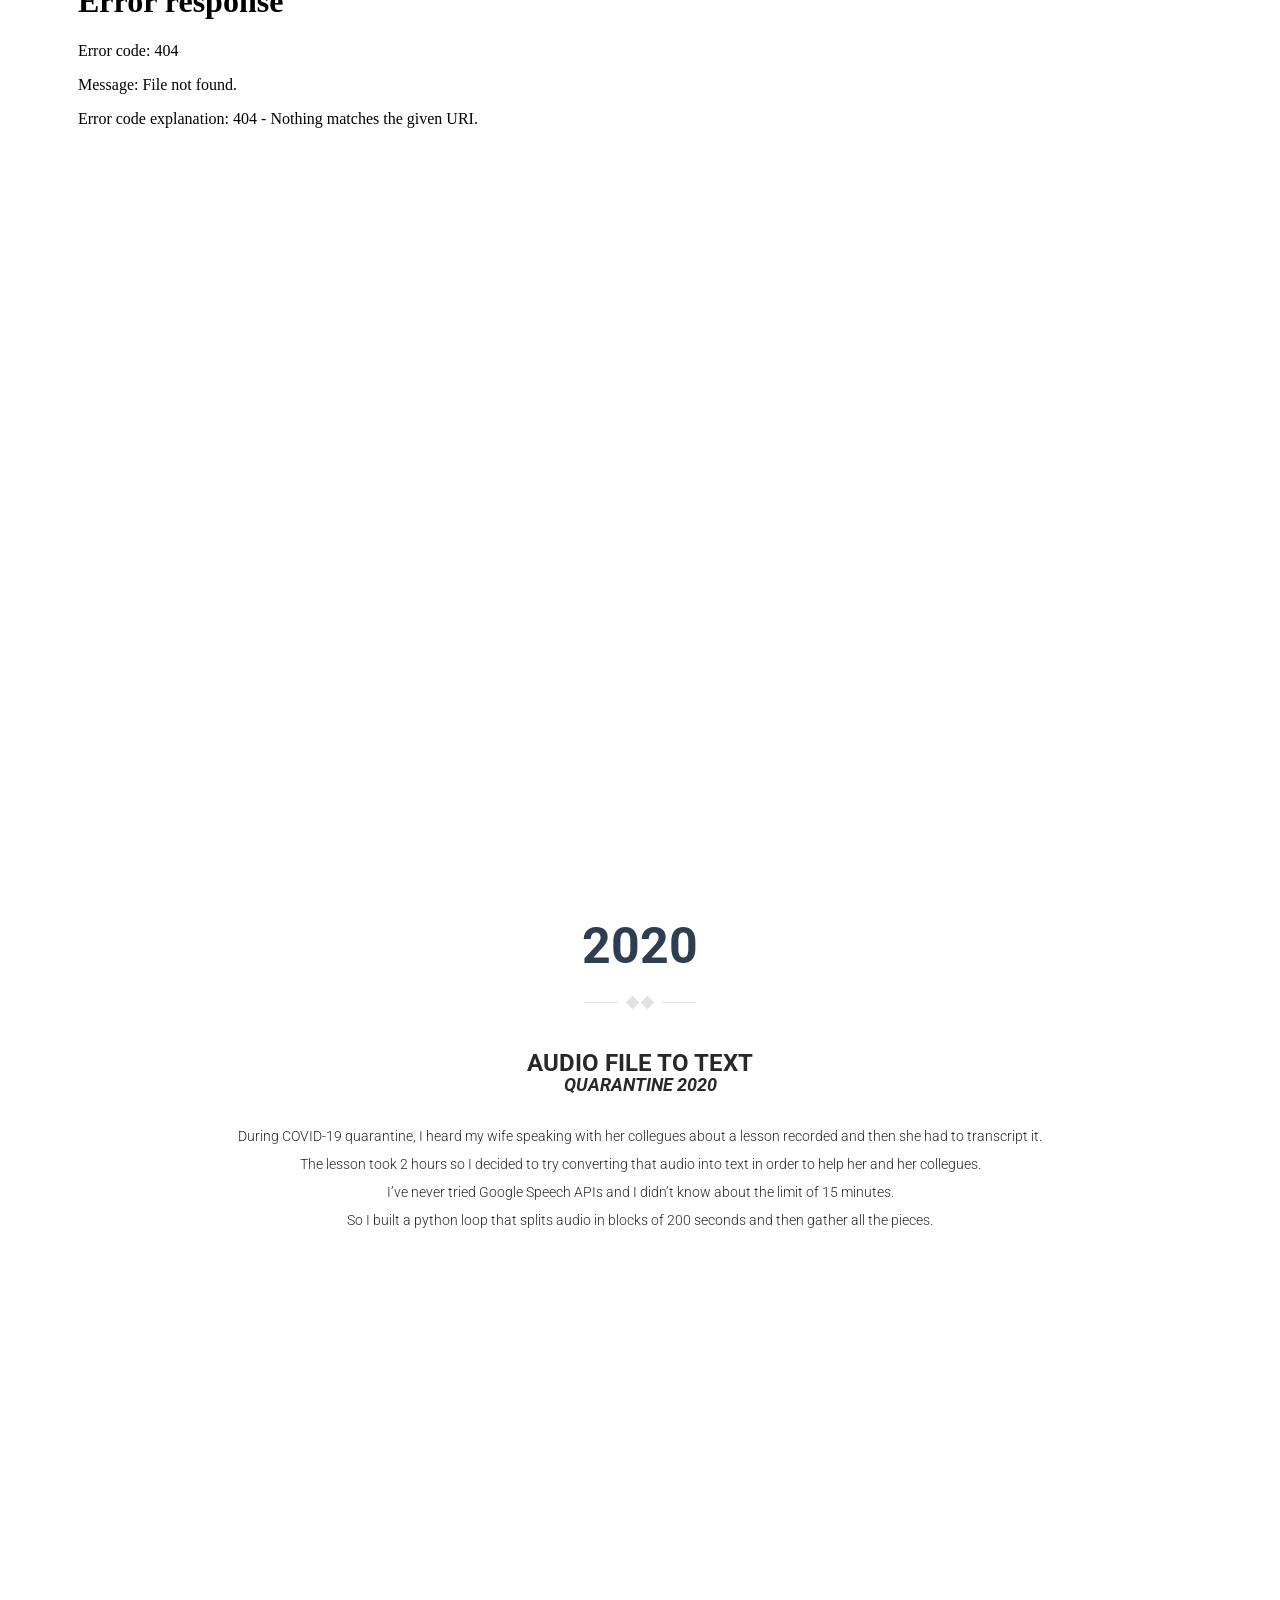
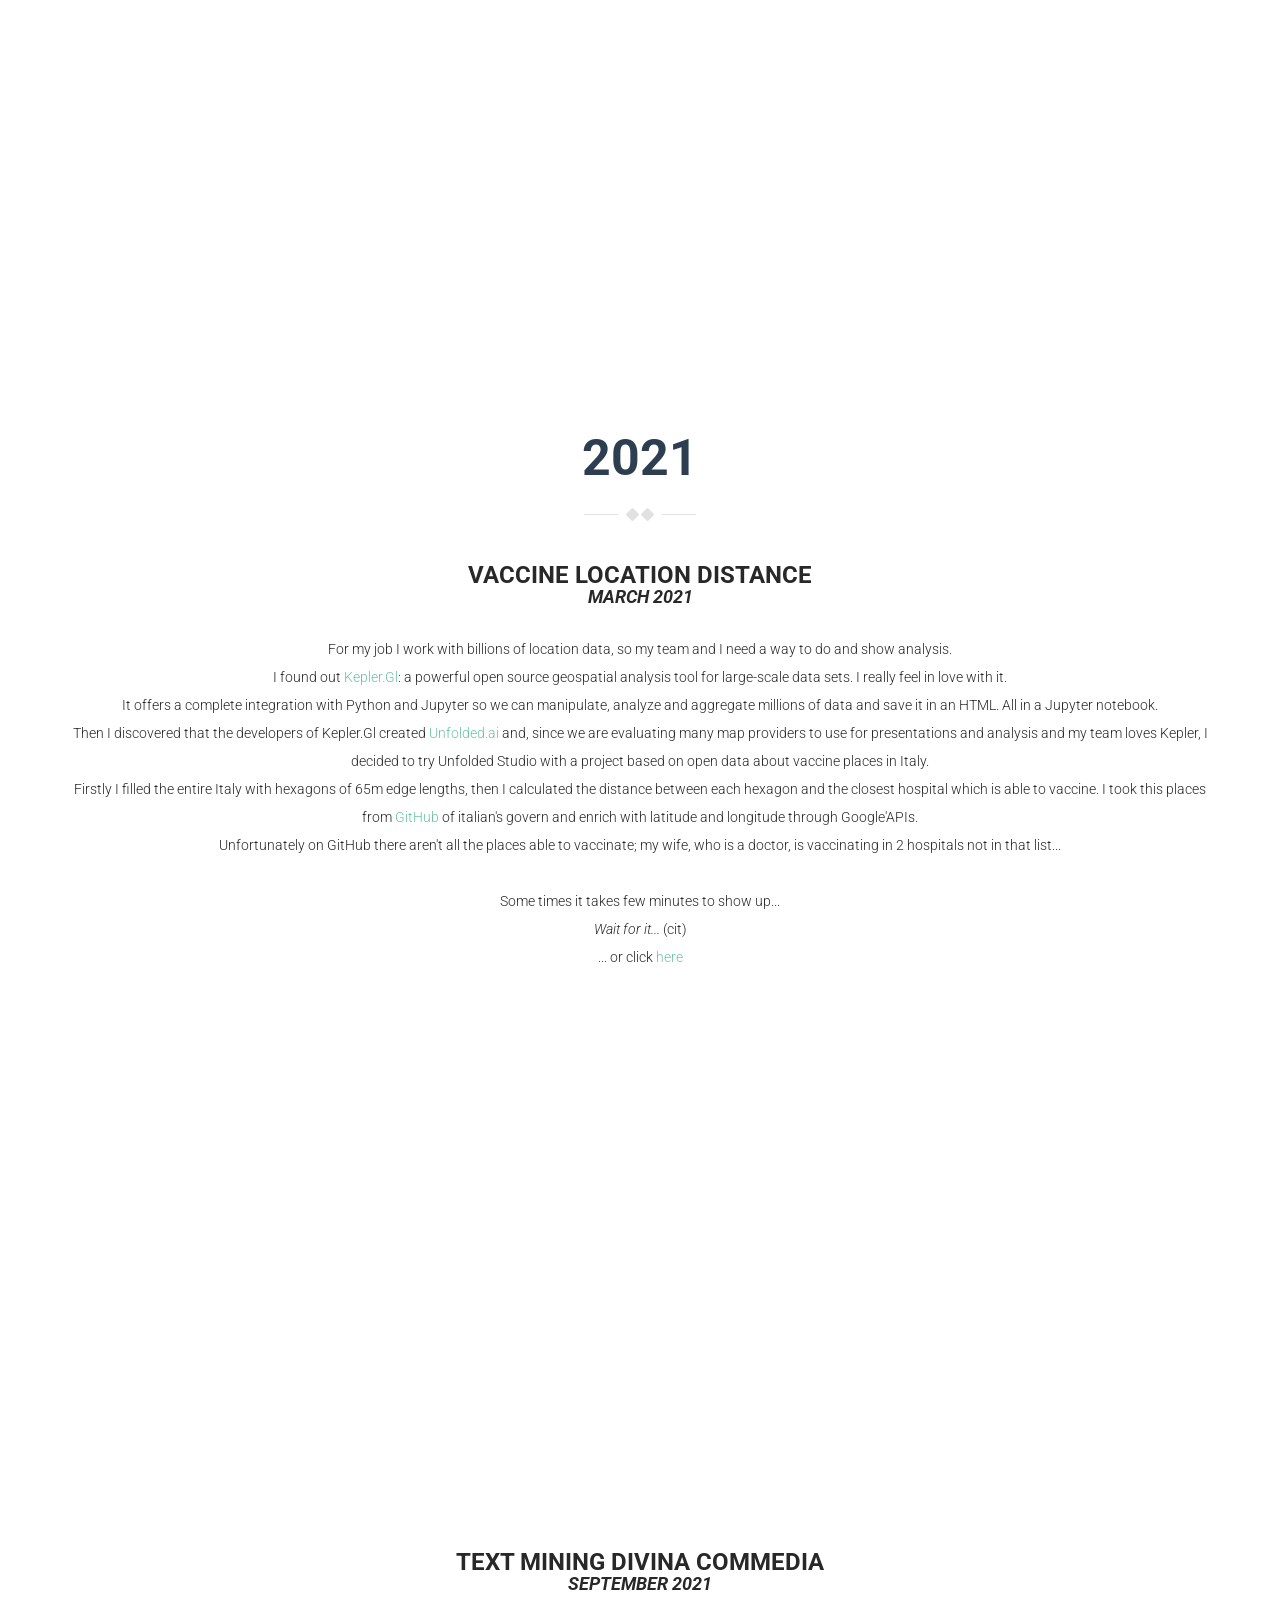
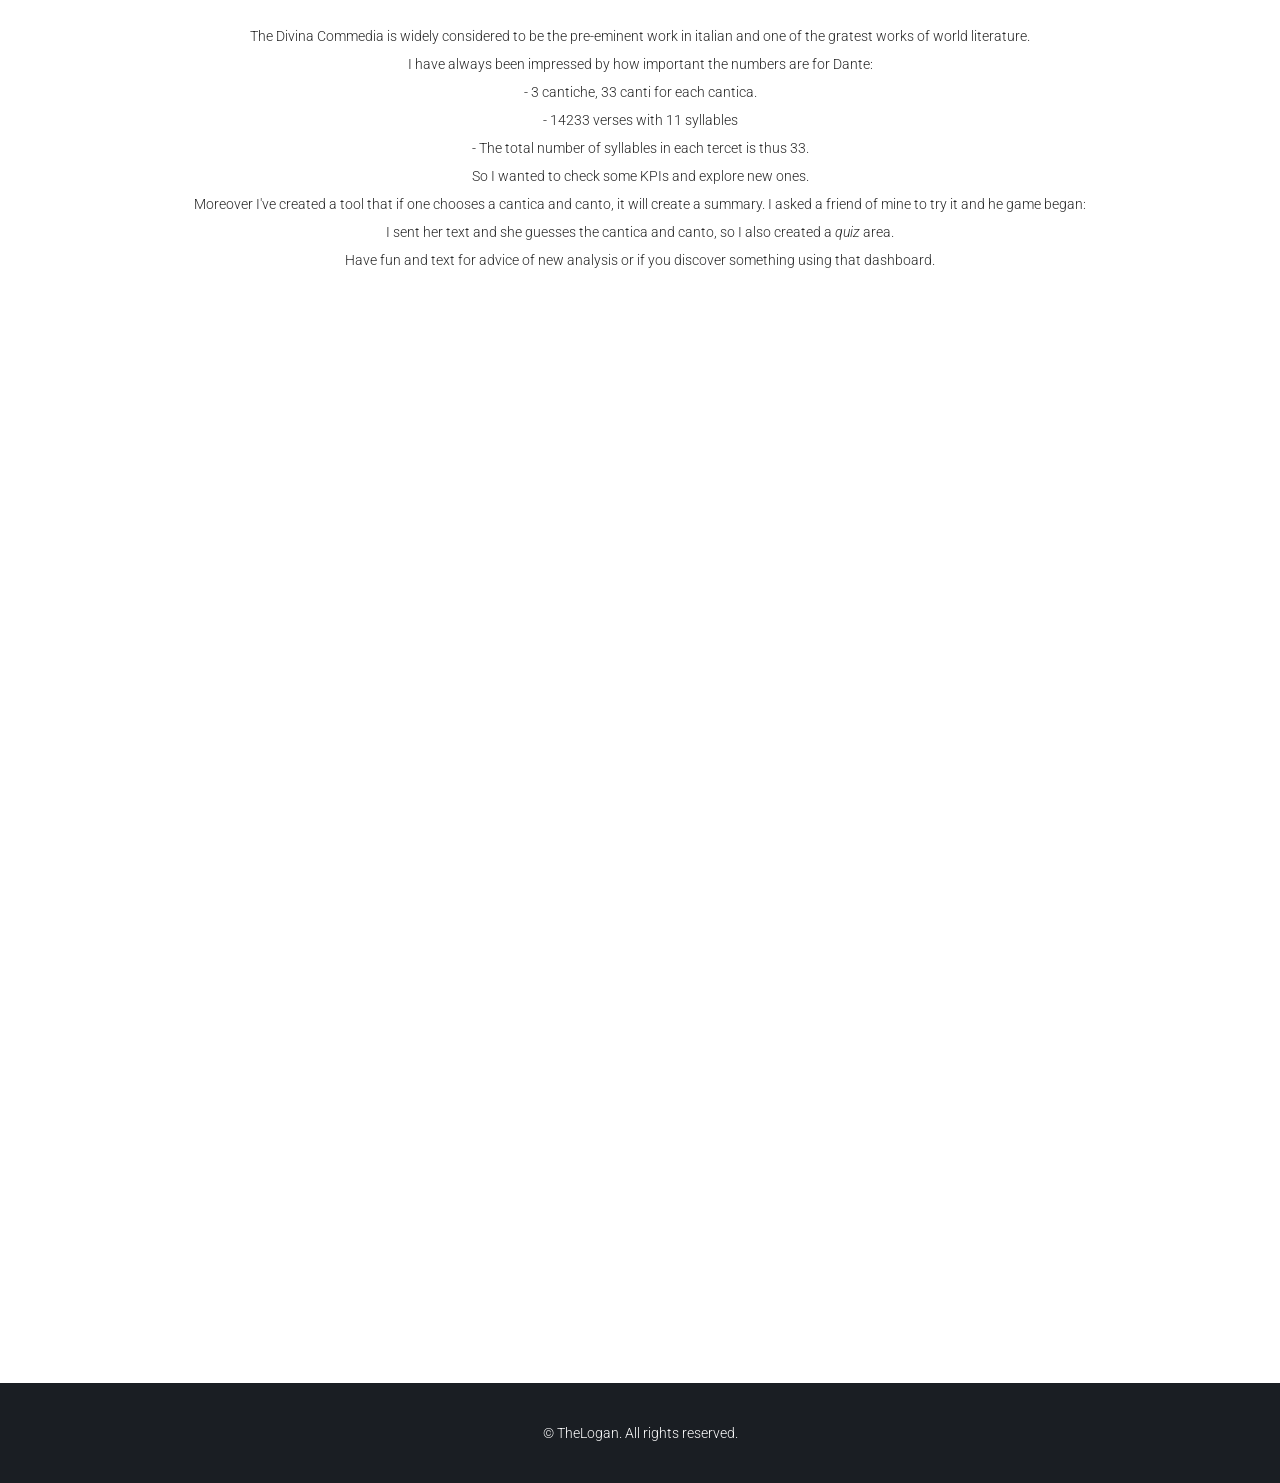
==== commit bbca418c: "update-img-links" ====
--- a/lab.html
+++ b/lab.html
@@ -4,7 +4,7 @@
 <head>
 	<meta charset="UTF-8">
 	<meta name="viewport" content="width=device-width, initial-scale=1.0">
-	<meta name="description" content="matteolocatelli.com">
+	<meta name="description" content="matteloca.github.io">
   <meta name="keywords" content="matteo, locatelli, Matteo, Locatelli, onepage, resume, CV HTML template, personal Vcard, html resume, free resume template, free HTML template, free bootstrap template, personal portfolio, free html portfolio">
 	<meta name="TheLogan" content="https://matteloca.github.io/">
 
@@ -138,7 +138,7 @@
                             <img src="lab/img_lab/bot_telegram.png" alt="telegram-chat" class="center-block"></a>
                           </div>
                           <div class="col-xs-6 col-md-6">
-                            <a href="http://mlocatelli.com/lab/html_hackathon.html">
+                            <a href="lab/html_hackathon.html">
                             <img src="lab/img_lab/html_hackathon.png" alt="telegram-chat" class="center-block"></a>
                           </div>
                       </div>
@@ -161,7 +161,7 @@
                       </p>
                       <div class="row">
                         <div class="col-xs-12 col-md-12">
-                          <iframe width="100%" height="700px" src="https://mlocatelli.com/lab/html_breastfeeding.html" frameborder="0" allowfullscreen></iframe>
+                          <iframe width="100%" height="700px" src="lab/html_breastfeeding.html" frameborder="0" allowfullscreen></iframe>
                           <!--    
                           <a href="http://matteolocatelli.com/lab/html_breastfeeding.html">
                           <img src="lab/img_lab/html_breastfeeding.png" alt="telegram-chat" class="center-block"></a>
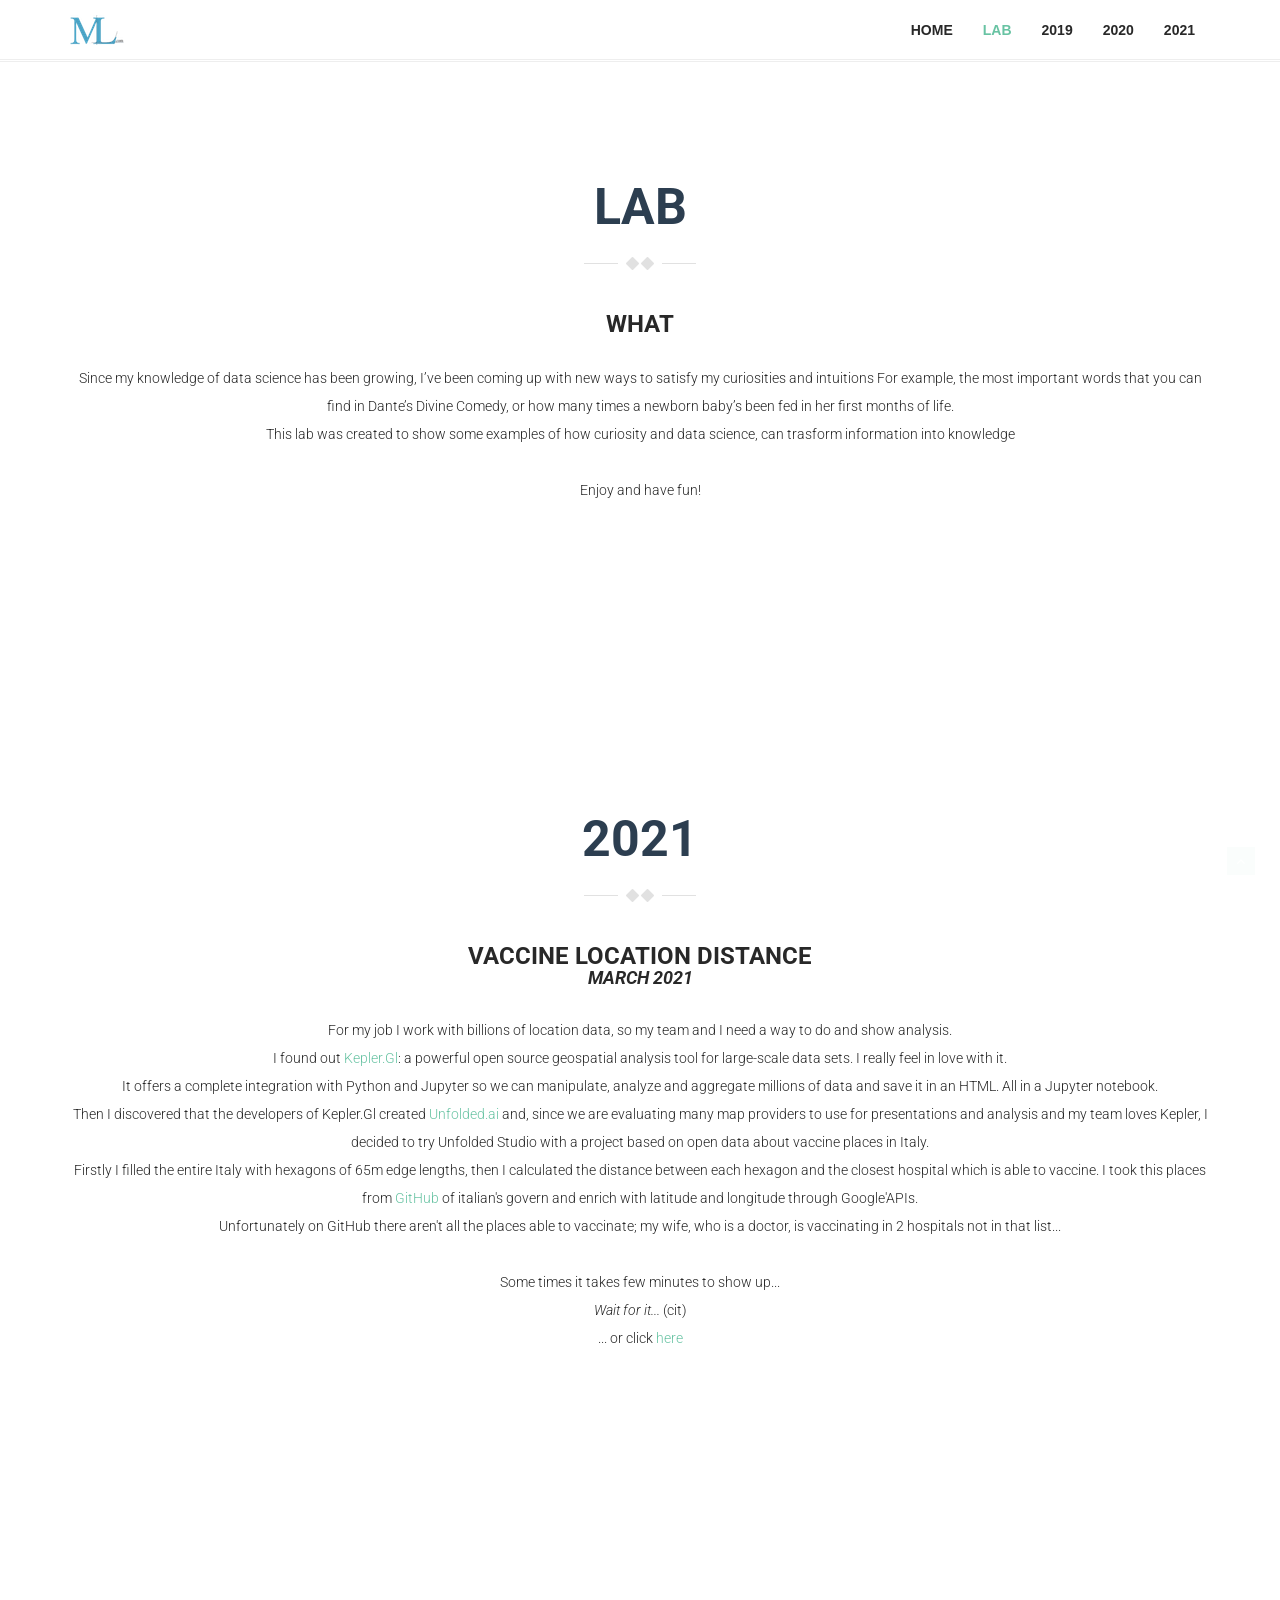
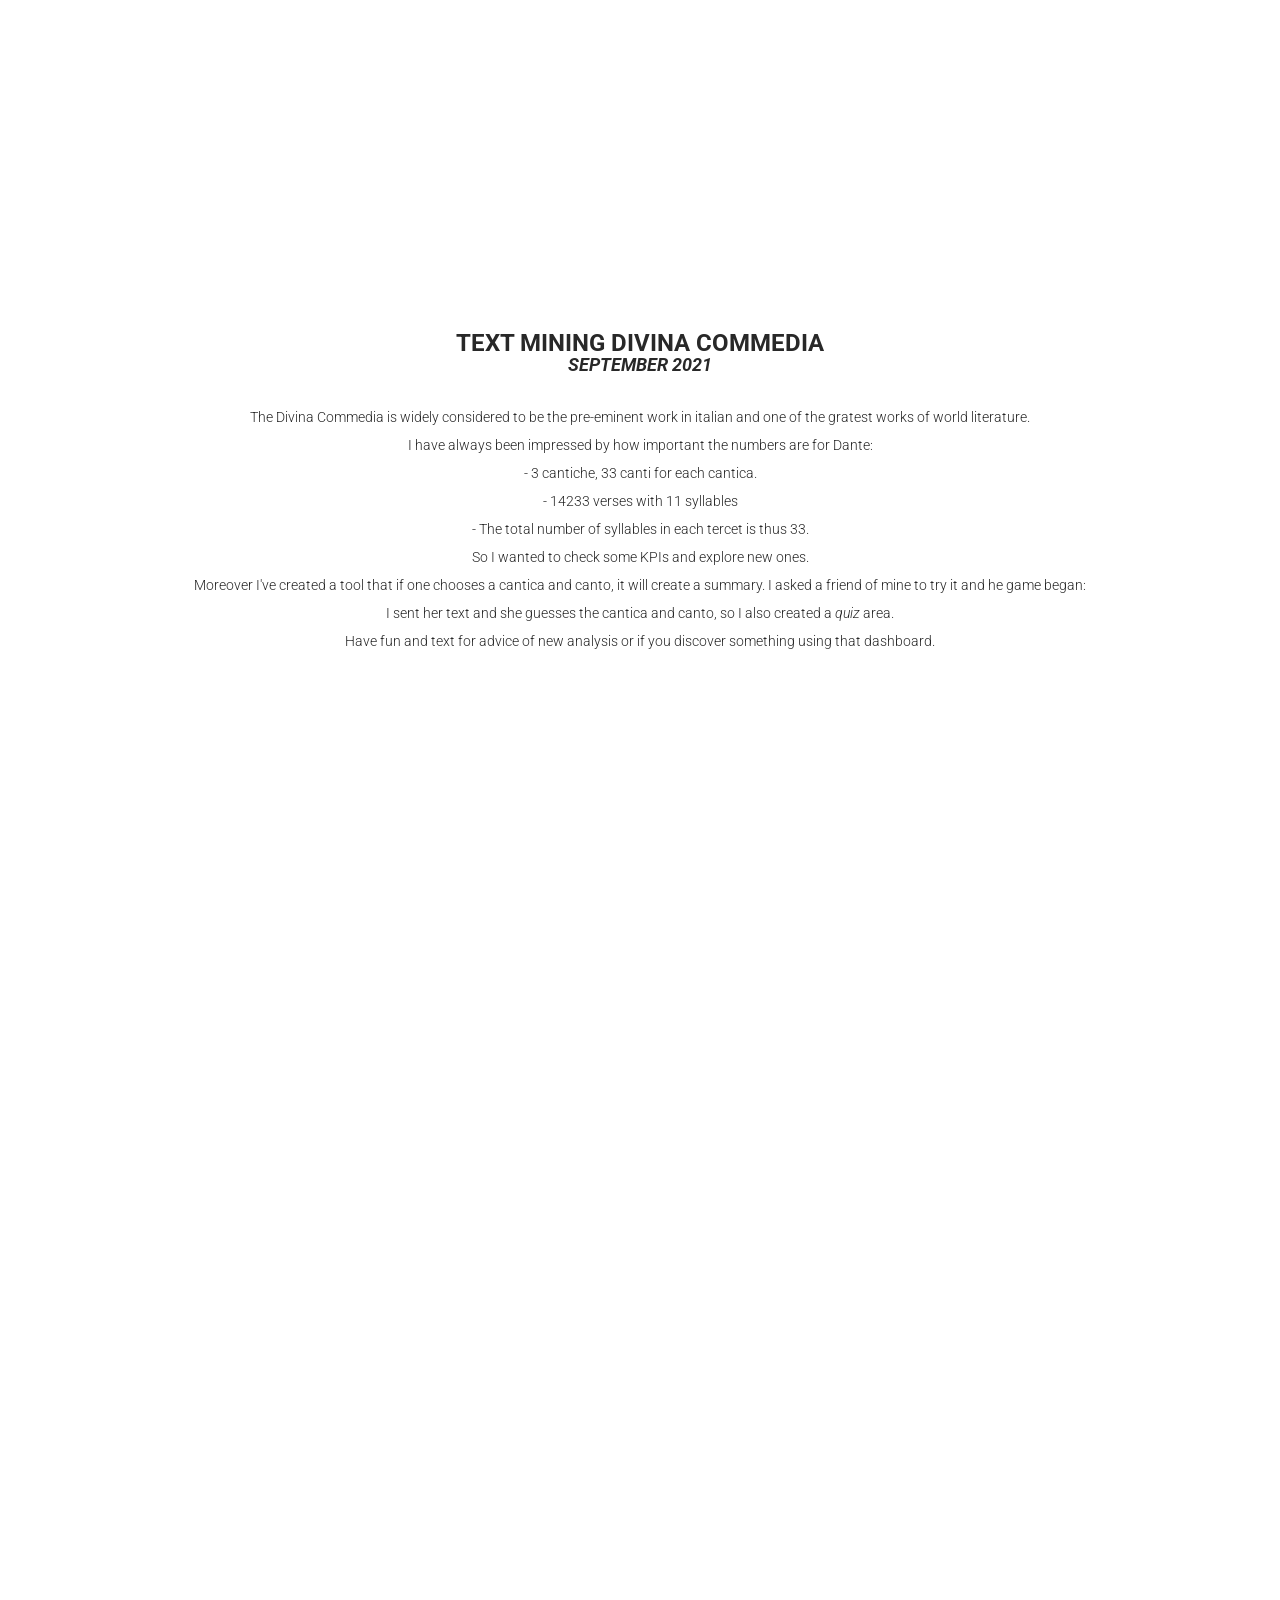
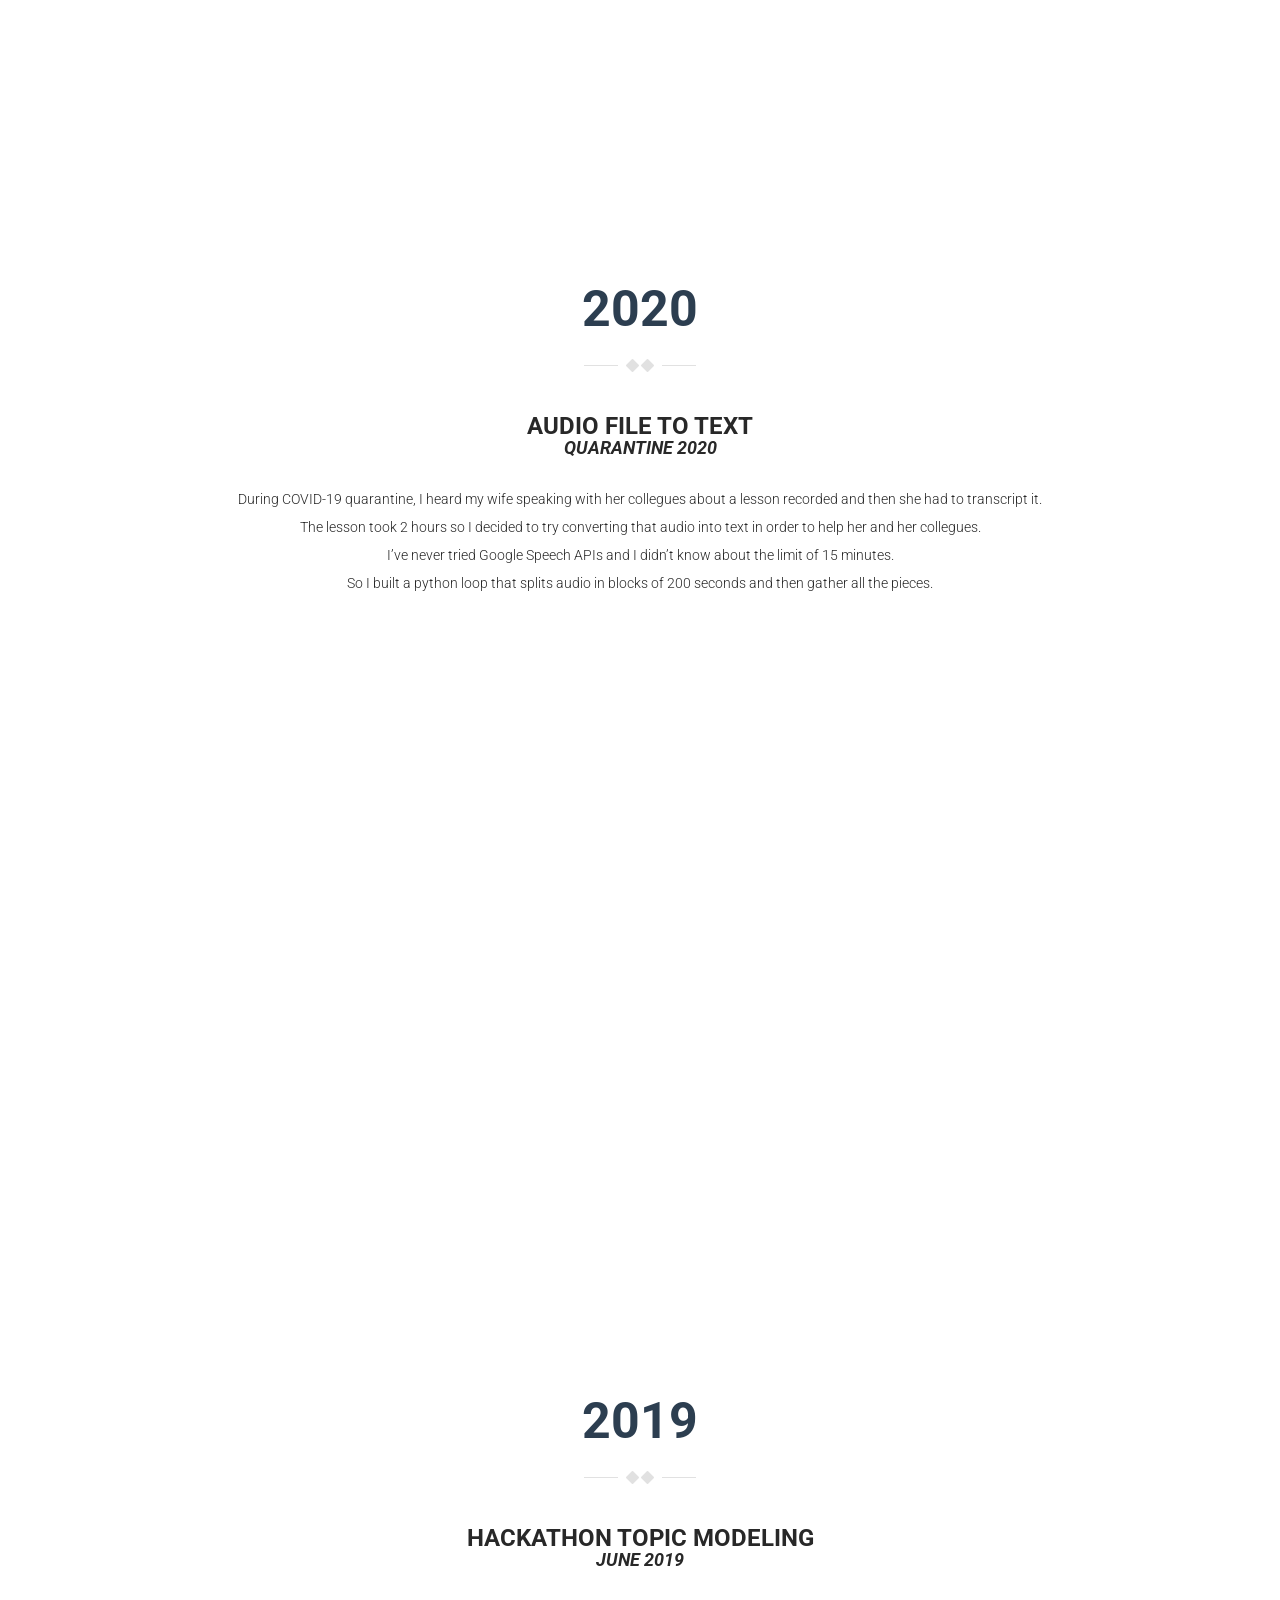
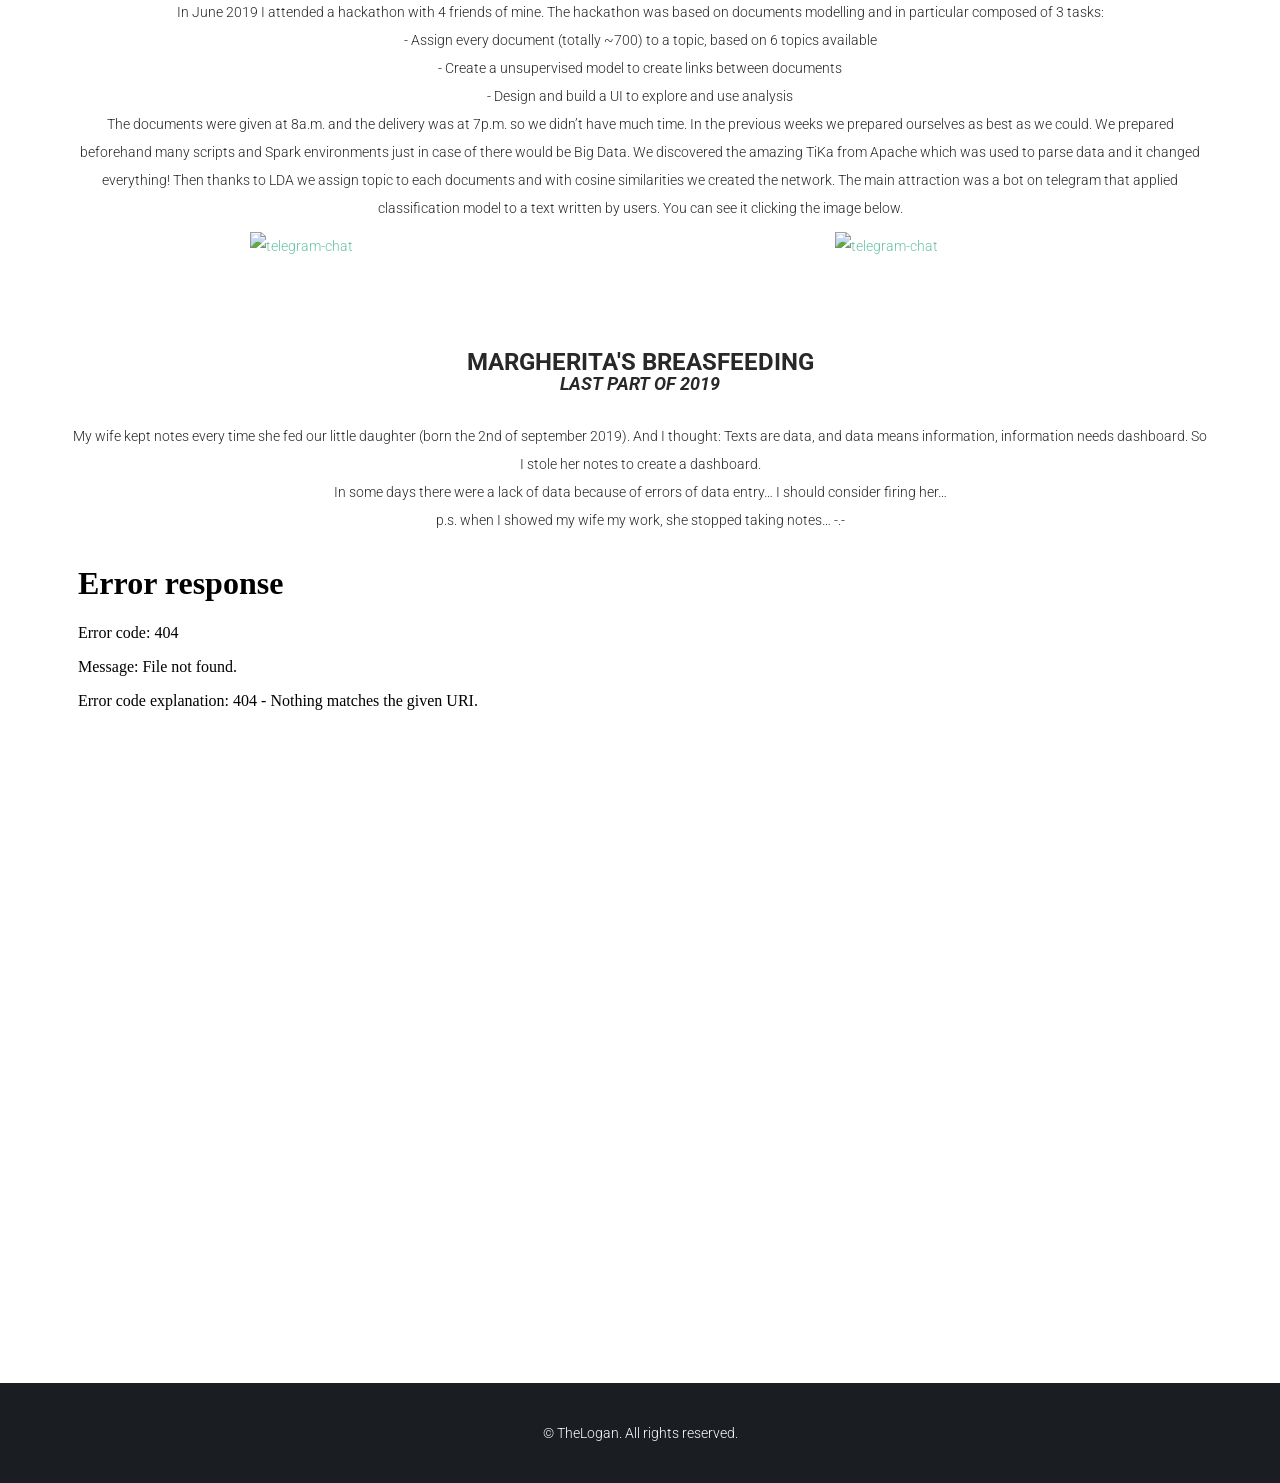
==== commit ad86274c: "rearrange order" ====
--- a/lab.html
+++ b/lab.html
@@ -103,79 +103,87 @@
                     </div>
         </div><!-- /.container -->
     </section><!-- End Resume Section -->
-
-
-      <!-- 2019 Section -->
-    <section id="y2019" class="resume-section section-padding">
-        <div class="container">
-            <h2 class="section-title wow fadeInUp">2019</h2>
-            
-            <div id="hack2019" class="row">
+		
+		<!-- 2021 Section -->
+        <section id="y2021" class="resume-section section-padding">
+          <div class="container">
+              <h2 class="section-title wow fadeInUp">2021</h2>
+              
+              <div id="mapvacc2021" class="row">
+                  <div class="col-md-12">
+                      <div class="resume-title">
+                          <h3>Vaccine location Distance</h3>
+                          <h4><i>March 2021</i></h4>
+                          <br>
+                          <p>
+                            For my job I work with billions of location data, so my team and I need a way to do and show analysis. 
+                            <br>I found out <a href="https://kepler.gl/">Kepler.Gl</a>: a powerful open source geospatial analysis tool for large-scale data sets. 
+                            I really feel in love with it. 
+                            <br>It offers a complete integration with Python and Jupyter so we can manipulate, analyze and aggregate millions of data and save it in an HTML. 
+                            All in a Jupyter notebook.
+                            <br>Then I discovered that the developers of Kepler.Gl created <a href="https://studio.unfolded.ai/home">Unfolded.ai</a> and, 
+                            since we are evaluating many map providers to use for presentations and analysis and my team loves Kepler, 
+                            I decided to try Unfolded Studio with a project based on open data about vaccine places in Italy.
+                            <br>
+                            Firstly I filled the entire Italy with hexagons of 65m edge lengths, then I calculated the distance between each hexagon and the closest hospital which is able to vaccine. 
+                            I took this places from <a href="https://github.com/italia/covid19-opendata-vaccini/tree/master/dati">GitHub</a> of italian's govern and enrich with latitude and longitude through Google'APIs.
+                            <br>Unfortunately on GitHub there aren't all the places able to vaccinate; my wife, who is a doctor, is vaccinating in 2 hospitals not in that list...
+                            <br>
+                            <br>
+                            Some times it takes few minutes to show up... 
+                            <br><i>Wait for it...</i> (cit)
+                            <br> ... or click <a href="https://studio.unfolded.ai/public/15617ca5-5539-4649-ae32-c2dca363b3ce">here</a>
+                            <br>  
+                          </p>
+                            <div class="col-xs-12 col-md-12">
+                              <iframe width="100%" height="500px" src="https://studio.unfolded.ai/public/15617ca5-5539-4649-ae32-c2dca363b3ce/embed" frameborder="0" allowfullscreen></iframe>
+                            </div>
+                        </div>
+                      </div>
+                  </div>
+              </div>
+
+              <div id="divinacommedia" class="row">
                 <div class="col-md-12">
                     <div class="resume-title">
-                        <h3>HACKATHON TOPIC MODELING</h3>
-                        <h4><i>June 2019</i></h4>
-                        <br>
-                        <p>
-                          In June 2019 I attended a hackathon with 4 friends of mine. The hackathon was based on documents modelling and in particular composed of 3 tasks: 
-                          <br>
-                          - Assign every document (totally ~700) to a topic, based on 6 topics available
-                          <br>
-                          - Create a unsupervised model to create links between documents
-                          <br>
-                          - Design and build a UI to explore and use analysis
-                          <br>
-                          The documents were given at 8a.m. and the delivery was at 7p.m. so we didn’t have much time.
-                          In the previous weeks we prepared ourselves as best as we could. We prepared beforehand many scripts and Spark environments just in case of there would be Big Data. 
-                          We discovered the amazing TiKa from Apache which was used to parse data and it changed everything!
-                          Then thanks to LDA we assign topic to each documents and with cosine similarities we created the network.
-                          The main attraction was a bot on telegram that applied classification model to a text written by users. 
-                          You can see it clicking the image below.
-                        </p>
-                        <div class="row">
-                          <div class="col-xs-6 col-md-6">
-                            <a href="lab/img_lab/bot_telegram.png">
-                            <img src="lab/img_lab/bot_telegram.png" alt="telegram-chat" class="center-block"></a>
-                          </div>
-                          <div class="col-xs-6 col-md-6">
-                            <a href="lab/html_hackathon.html">
-                            <img src="lab/img_lab/html_hackathon.png" alt="telegram-chat" class="center-block"></a>
-                          </div>
-                      </div>
-                    </div>
-                </div>
-            </div>
-
-            <div id="breast2019" class="row">
-              <div class="col-md-12">
-                  <div class="resume-title">
-                      <h3>MARGHERITA'S BREASFEEDING</h3>
-                      <h4><i>Last part of 2019</i></h4>
-                      <br>
+                        <h3>Text Mining Divina Commedia</h3>
+                        <h4><i>September 2021</i></h4>
+                        <br>
                       <p>
-                        My wife kept notes every time she fed our little daughter (born the 2nd of september 2019). And I thought: Texts are data, and data means information, information needs dashboard. So I stole her notes to create a dashboard.
-                        <br>
-                        In some days there were a lack of data because of errors of data entry… I should consider firing her…
-                        <br>
-                        p.s. when I showed my wife my work, she stopped taking notes… -.-
+                        The Divina Commedia is widely considered to be the pre-eminent work in italian and one of the gratest works of world literature.
+                        <br>
+                        I have always been impressed by how important the numbers are for Dante:
+                        <br>
+                        - 3 cantiche, 33 canti for each cantica.
+                        <br>
+                        - 14233 verses with 11 syllables
+                        <br> 
+                        - The total number of syllables in each tercet is thus 33.
+                        <br>
+                        So I wanted to check some KPIs and explore new ones.
+                        <br>
+                        Moreover I've created a tool that if one chooses a cantica and canto, it will create a summary. I asked a friend of mine to try it and he game began:
+                        <br>
+                        I sent her text and she guesses the cantica and canto, so I also created a <i>quiz</i> area.
+                        <br>
+                        Have fun and text for advice of new analysis or if you discover something using that dashboard.
                       </p>
                       <div class="row">
                         <div class="col-xs-12 col-md-12">
-                          <iframe width="100%" height="700px" src="lab/html_breastfeeding.html" frameborder="0" allowfullscreen></iframe>
+                          <iframe width="100%" height="900px" src="https://logan-bo.shinyapps.io/divinacommedia/" frameborder="0" allowfullscreen></iframe>
                           <!--    
                           <a href="http://matteolocatelli.com/lab/html_breastfeeding.html">
                           <img src="lab/img_lab/html_breastfeeding.png" alt="telegram-chat" class="center-block"></a>
                           -->
                         </div>
                       </div>
-                  </div>
-              </div>
-          </div>
-        </div><!-- /.container -->
-    </section><!-- End Resume Section -->
-
-
-          <!-- 2020 Section -->
+                    </div>
+                </div>
+            </div>
+          </div><!-- /.container -->
+      </section><!-- End 2020 Section -->
+	      
+		<!-- 2020 Section -->
           <section id="y2020" class="resume-section section-padding">
             <div class="container">
                 <h2 class="section-title wow fadeInUp">2020</h2>
@@ -208,84 +216,74 @@
         </section><!-- End 2020 Section -->
 
 
-        <!-- 2021 Section -->
-        <section id="y2021" class="resume-section section-padding">
-          <div class="container">
-              <h2 class="section-title wow fadeInUp">2021</h2>
-              
-              <div id="mapvacc2021" class="row">
-                  <div class="col-md-12">
-                      <div class="resume-title">
-                          <h3>Vaccine location Distance</h3>
-                          <h4><i>March 2021</i></h4>
-                          <br>
-                          <p>
-                            For my job I work with billions of location data, so my team and I need a way to do and show analysis. 
-                            <br>I found out <a href="https://kepler.gl/">Kepler.Gl</a>: a powerful open source geospatial analysis tool for large-scale data sets. 
-                            I really feel in love with it. 
-                            <br>It offers a complete integration with Python and Jupyter so we can manipulate, analyze and aggregate millions of data and save it in an HTML. 
-                            All in a Jupyter notebook.
-                            <br>Then I discovered that the developers of Kepler.Gl created <a href="https://studio.unfolded.ai/home">Unfolded.ai</a> and, 
-                            since we are evaluating many map providers to use for presentations and analysis and my team loves Kepler, 
-                            I decided to try Unfolded Studio with a project based on open data about vaccine places in Italy.
-                            <br>
-                            Firstly I filled the entire Italy with hexagons of 65m edge lengths, then I calculated the distance between each hexagon and the closest hospital which is able to vaccine. 
-                            I took this places from <a href="https://github.com/italia/covid19-opendata-vaccini/tree/master/dati">GitHub</a> of italian's govern and enrich with latitude and longitude through Google'APIs.
-                            <br>Unfortunately on GitHub there aren't all the places able to vaccinate; my wife, who is a doctor, is vaccinating in 2 hospitals not in that list...
-                            <br>
-                            <br>
-                            Some times it takes few minutes to show up... 
-                            <br><i>Wait for it...</i> (cit)
-                            <br> ... or click <a href="https://studio.unfolded.ai/public/15617ca5-5539-4649-ae32-c2dca363b3ce">here</a>
-                            <br>  
-                          </p>
-                            <div class="col-xs-12 col-md-12">
-                              <iframe width="100%" height="500px" src="https://studio.unfolded.ai/public/15617ca5-5539-4649-ae32-c2dca363b3ce/embed" frameborder="0" allowfullscreen></iframe>
-                            </div>
-                        </div>
-                      </div>
-                  </div>
-              </div>
-
-              <div id="divinacommedia" class="row">
+      <!-- 2019 Section -->
+    <section id="y2019" class="resume-section section-padding">
+        <div class="container">
+            <h2 class="section-title wow fadeInUp">2019</h2>
+            
+            <div id="hack2019" class="row">
                 <div class="col-md-12">
                     <div class="resume-title">
-                        <h3>Text Mining Divina Commedia</h3>
-                        <h4><i>September 2021</i></h4>
-                        <br>
+                        <h3>HACKATHON TOPIC MODELING</h3>
+                        <h4><i>June 2019</i></h4>
+                        <br>
+                        <p>
+                          In June 2019 I attended a hackathon with 4 friends of mine. The hackathon was based on documents modelling and in particular composed of 3 tasks: 
+                          <br>
+                          - Assign every document (totally ~700) to a topic, based on 6 topics available
+                          <br>
+                          - Create a unsupervised model to create links between documents
+                          <br>
+                          - Design and build a UI to explore and use analysis
+                          <br>
+                          The documents were given at 8a.m. and the delivery was at 7p.m. so we didn’t have much time.
+                          In the previous weeks we prepared ourselves as best as we could. We prepared beforehand many scripts and Spark environments just in case of there would be Big Data. 
+                          We discovered the amazing TiKa from Apache which was used to parse data and it changed everything!
+                          Then thanks to LDA we assign topic to each documents and with cosine similarities we created the network.
+                          The main attraction was a bot on telegram that applied classification model to a text written by users. 
+                          You can see it clicking the image below.
+                        </p>
+                        <div class="row">
+                          <div class="col-xs-6 col-md-6">
+                            <a href="lab/img_lab/bot_telegram.png">
+                            <img src="lab/img_lab/bot_telegram.png" alt="telegram-chat" class="center-block"></a>
+                          </div>
+                          <div class="col-xs-6 col-md-6">
+                            <a href="lab/html_hackathon.html">
+                            <img src="lab/img_lab/html_hackathon.png" alt="telegram-chat" class="center-block"></a>
+                          </div>
+                      </div>
+                    </div>
+                </div>
+            </div>
+
+            <div id="breast2019" class="row">
+              <div class="col-md-12">
+                  <div class="resume-title">
+                      <h3>MARGHERITA'S BREASFEEDING</h3>
+                      <h4><i>Last part of 2019</i></h4>
+                      <br>
                       <p>
-                        The Divina Commedia is widely considered to be the pre-eminent work in italian and one of the gratest works of world literature.
-                        <br>
-                        I have always been impressed by how important the numbers are for Dante:
-                        <br>
-                        - 3 cantiche, 33 canti for each cantica.
-                        <br>
-                        - 14233 verses with 11 syllables
-                        <br> 
-                        - The total number of syllables in each tercet is thus 33.
-                        <br>
-                        So I wanted to check some KPIs and explore new ones.
-                        <br>
-                        Moreover I've created a tool that if one chooses a cantica and canto, it will create a summary. I asked a friend of mine to try it and he game began:
-                        <br>
-                        I sent her text and she guesses the cantica and canto, so I also created a <i>quiz</i> area.
-                        <br>
-                        Have fun and text for advice of new analysis or if you discover something using that dashboard.
+                        My wife kept notes every time she fed our little daughter (born the 2nd of september 2019). And I thought: Texts are data, and data means information, information needs dashboard. So I stole her notes to create a dashboard.
+                        <br>
+                        In some days there were a lack of data because of errors of data entry… I should consider firing her…
+                        <br>
+                        p.s. when I showed my wife my work, she stopped taking notes… -.-
                       </p>
                       <div class="row">
                         <div class="col-xs-12 col-md-12">
-                          <iframe width="100%" height="900px" src="https://logan-bo.shinyapps.io/divinacommedia/" frameborder="0" allowfullscreen></iframe>
+                          <iframe width="100%" height="700px" src="lab/html_breastfeeding.html" frameborder="0" allowfullscreen></iframe>
                           <!--    
                           <a href="http://matteolocatelli.com/lab/html_breastfeeding.html">
                           <img src="lab/img_lab/html_breastfeeding.png" alt="telegram-chat" class="center-block"></a>
                           -->
                         </div>
                       </div>
-                    </div>
-                </div>
-            </div>
-          </div><!-- /.container -->
-      </section><!-- End 2020 Section -->
+                  </div>
+              </div>
+          </div>
+        </div><!-- /.container -->
+    </section><!-- End Resume Section -->
     
 
 	<!-- Footer Section -->
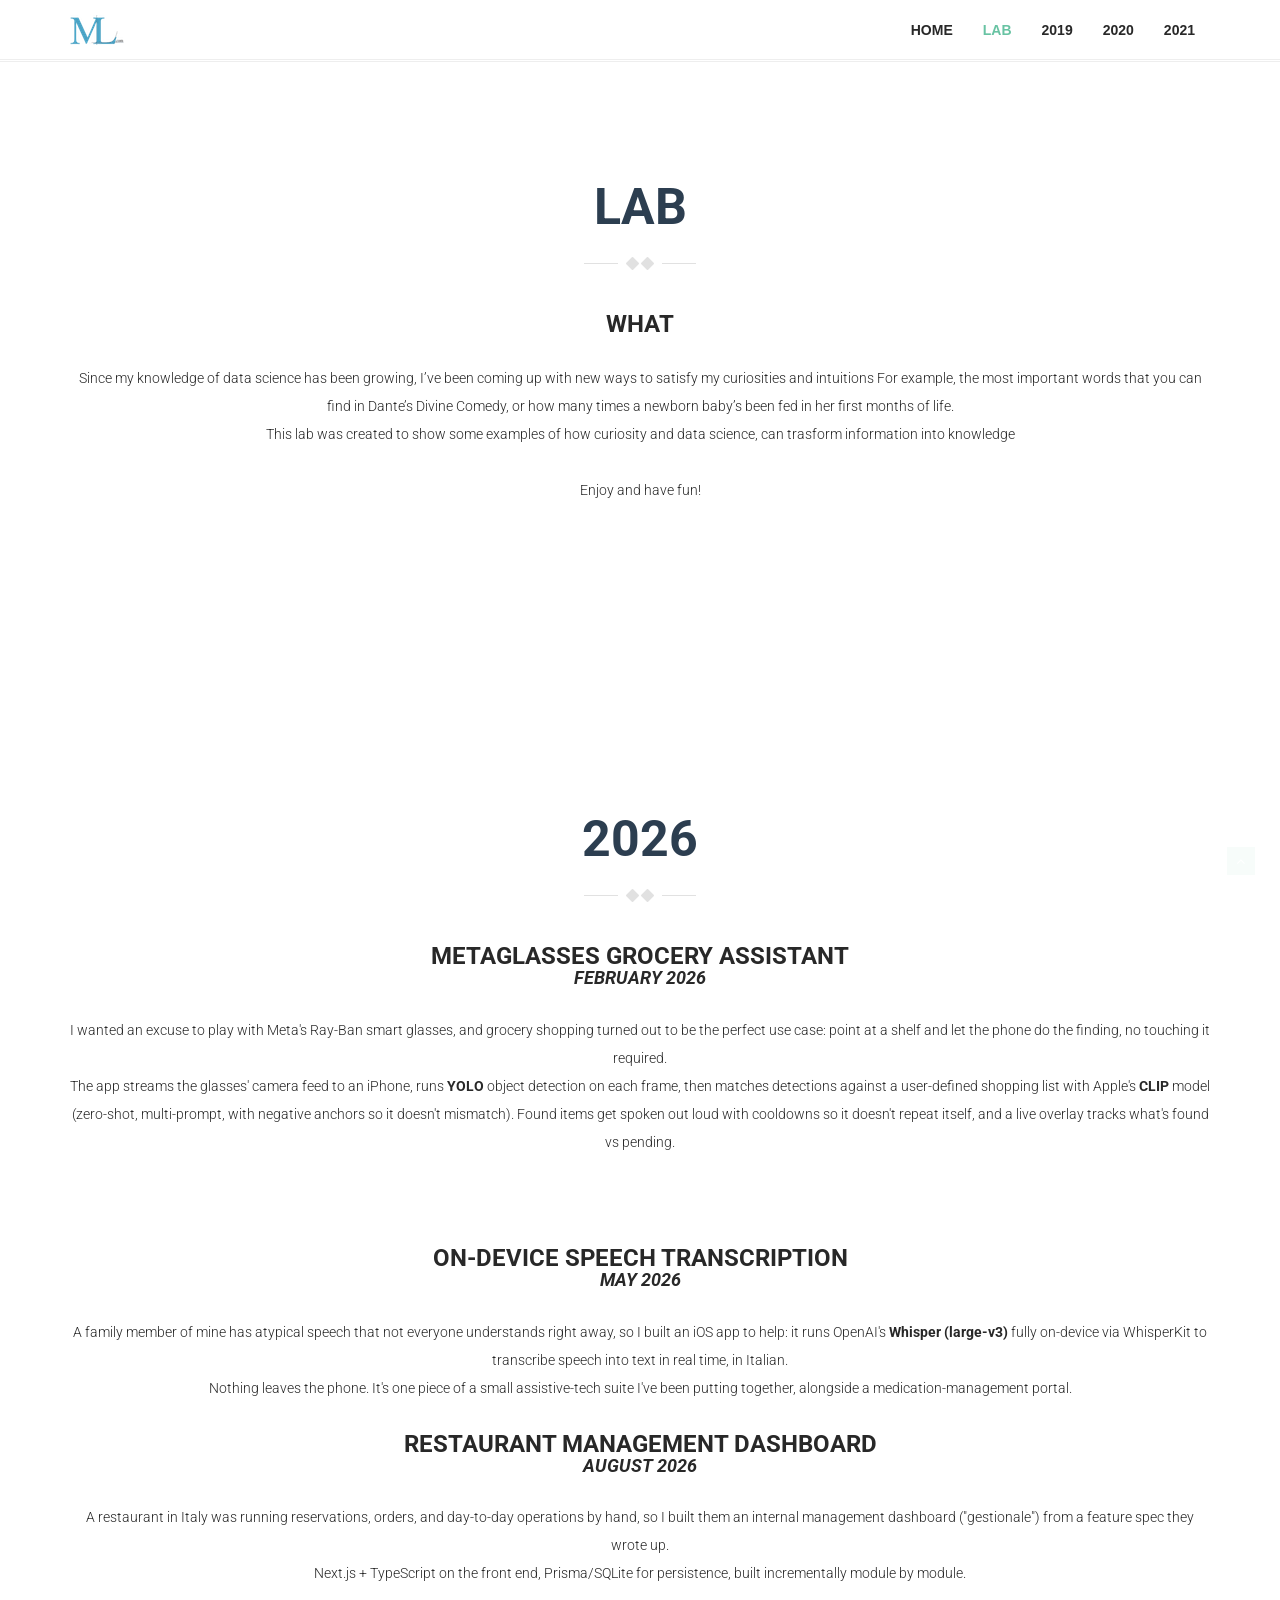
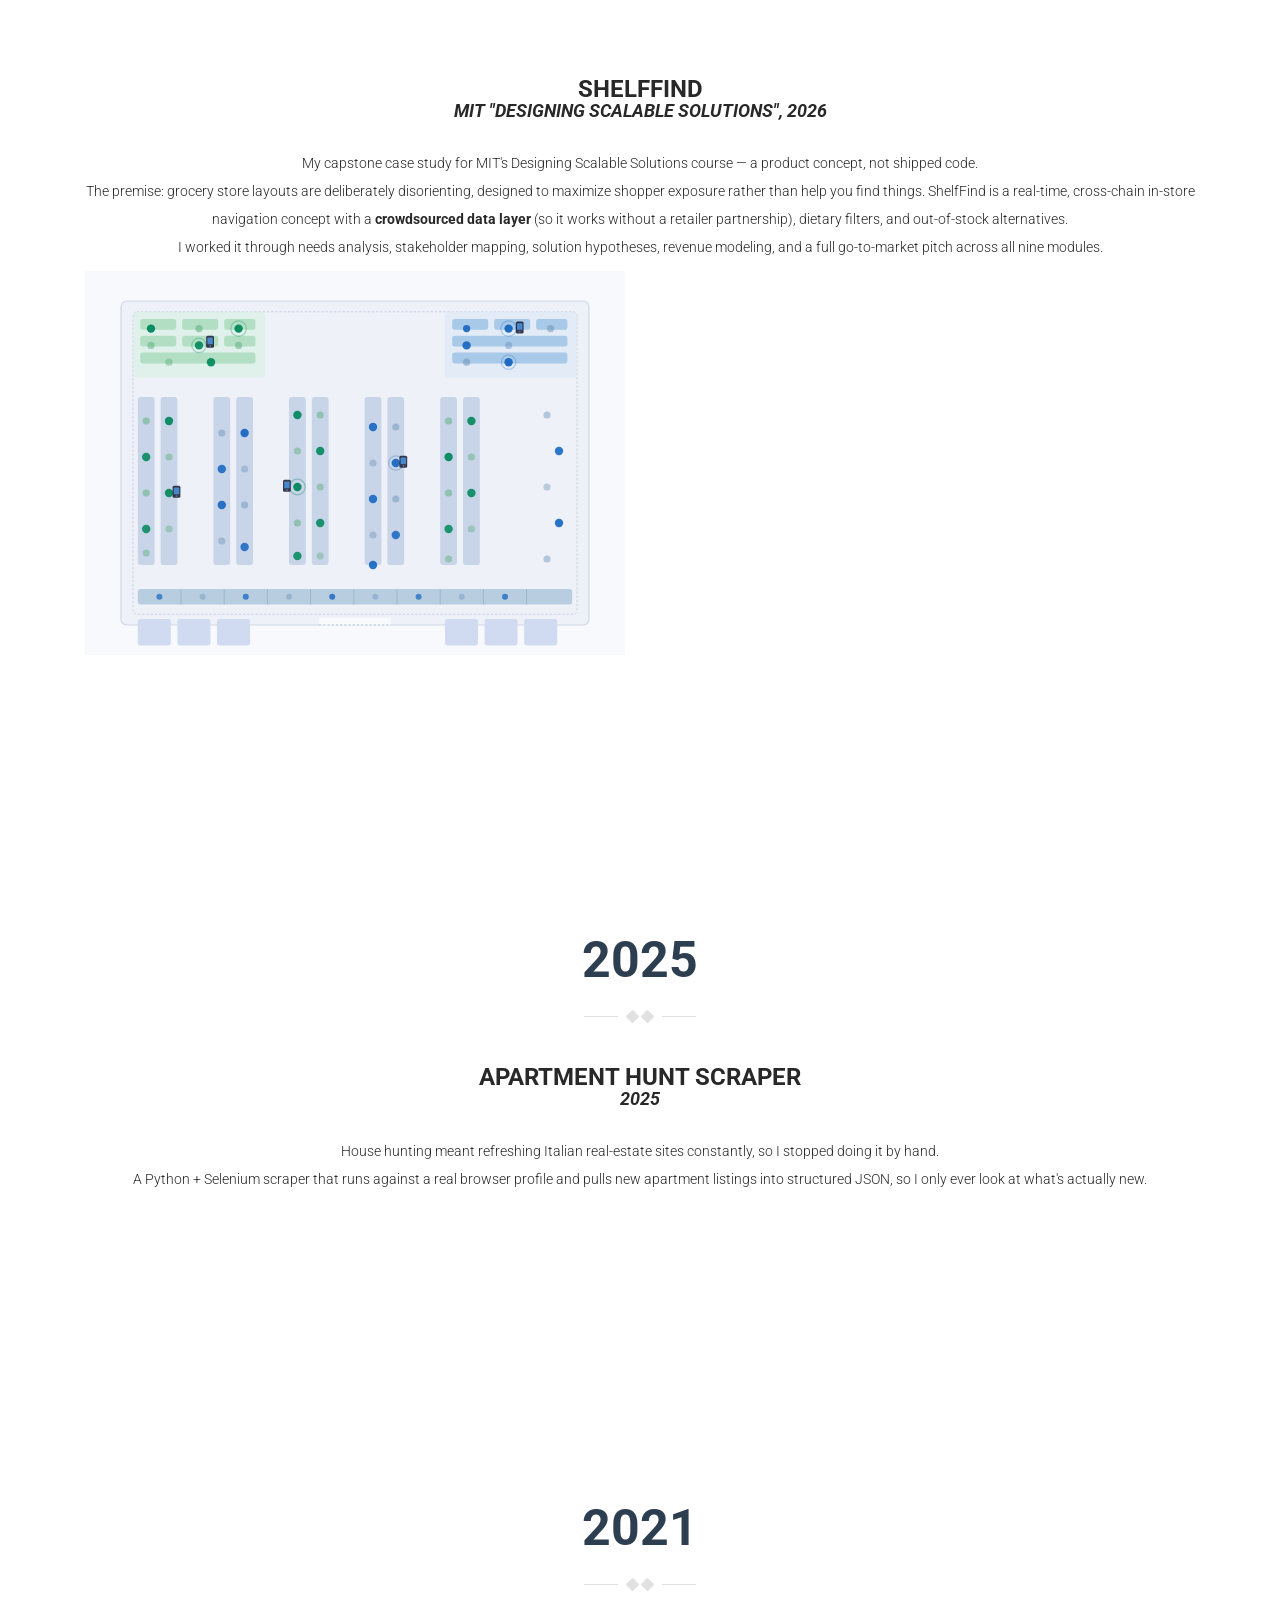
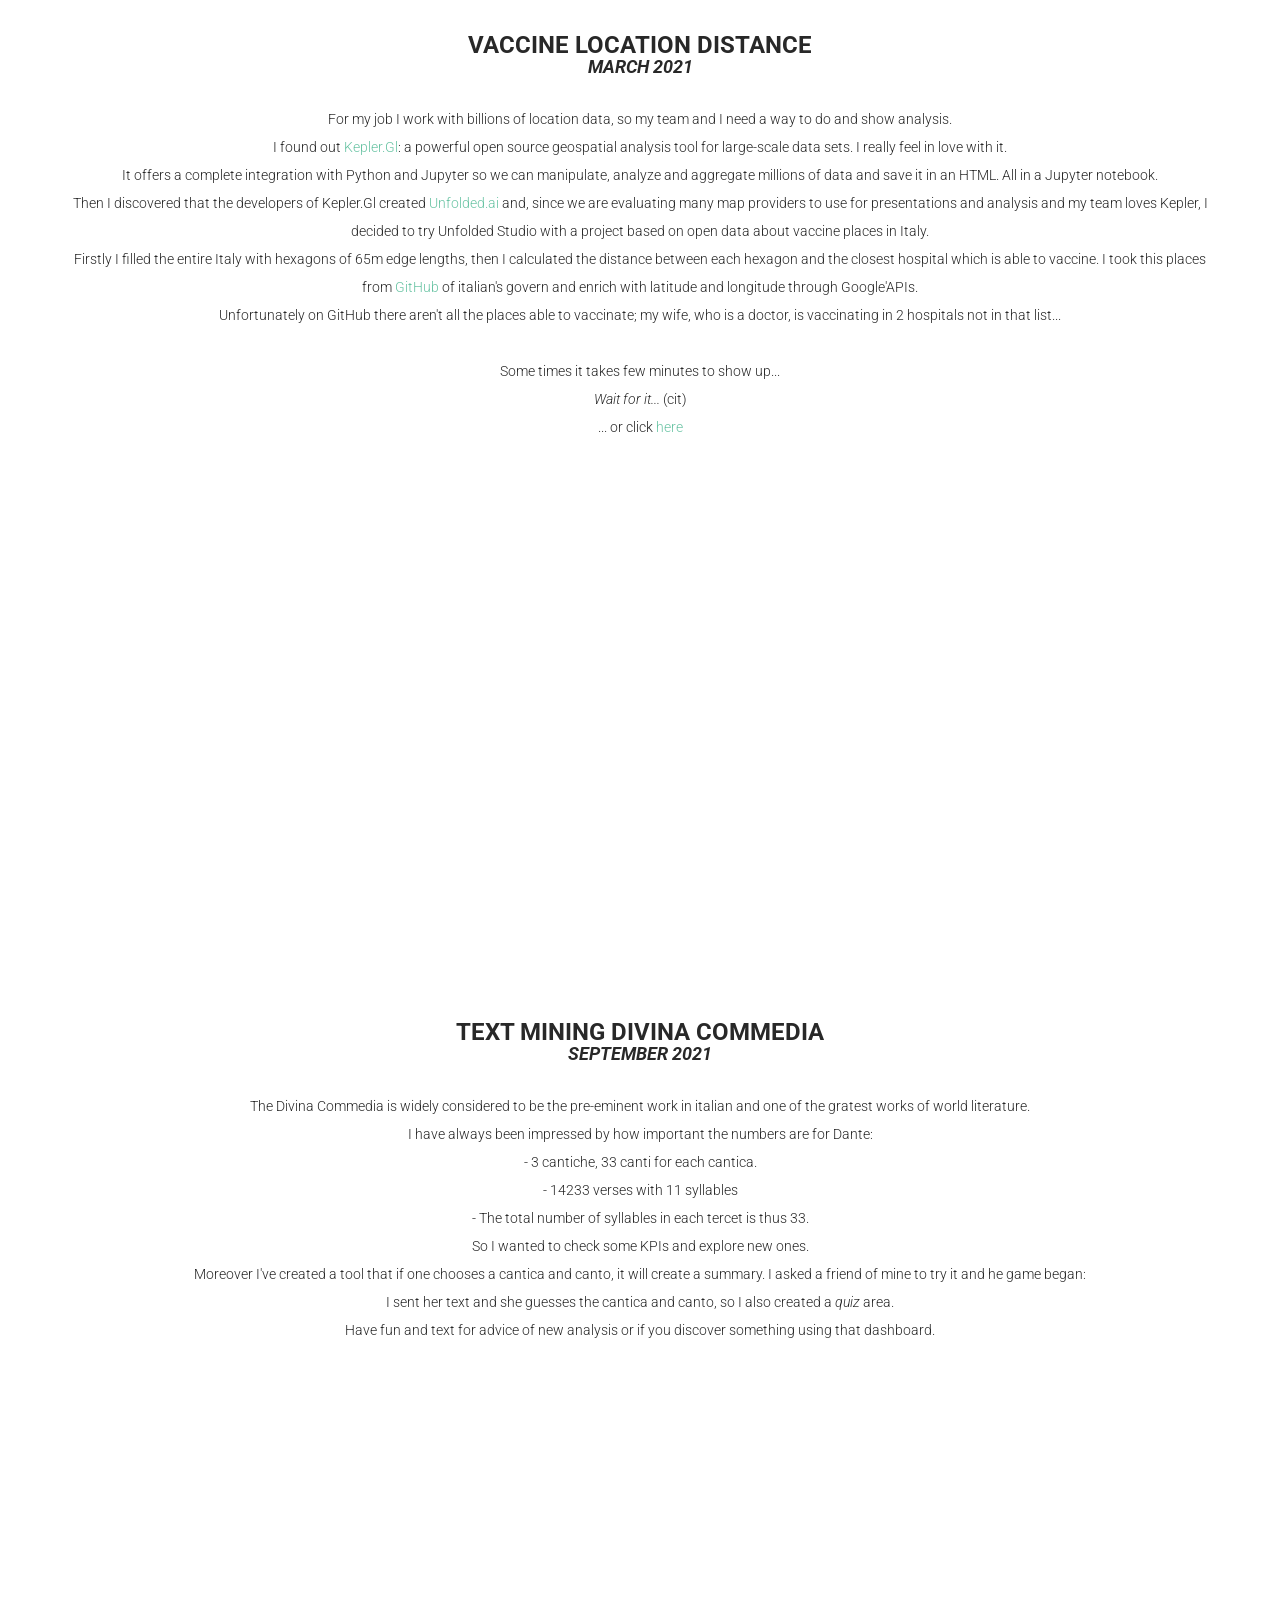
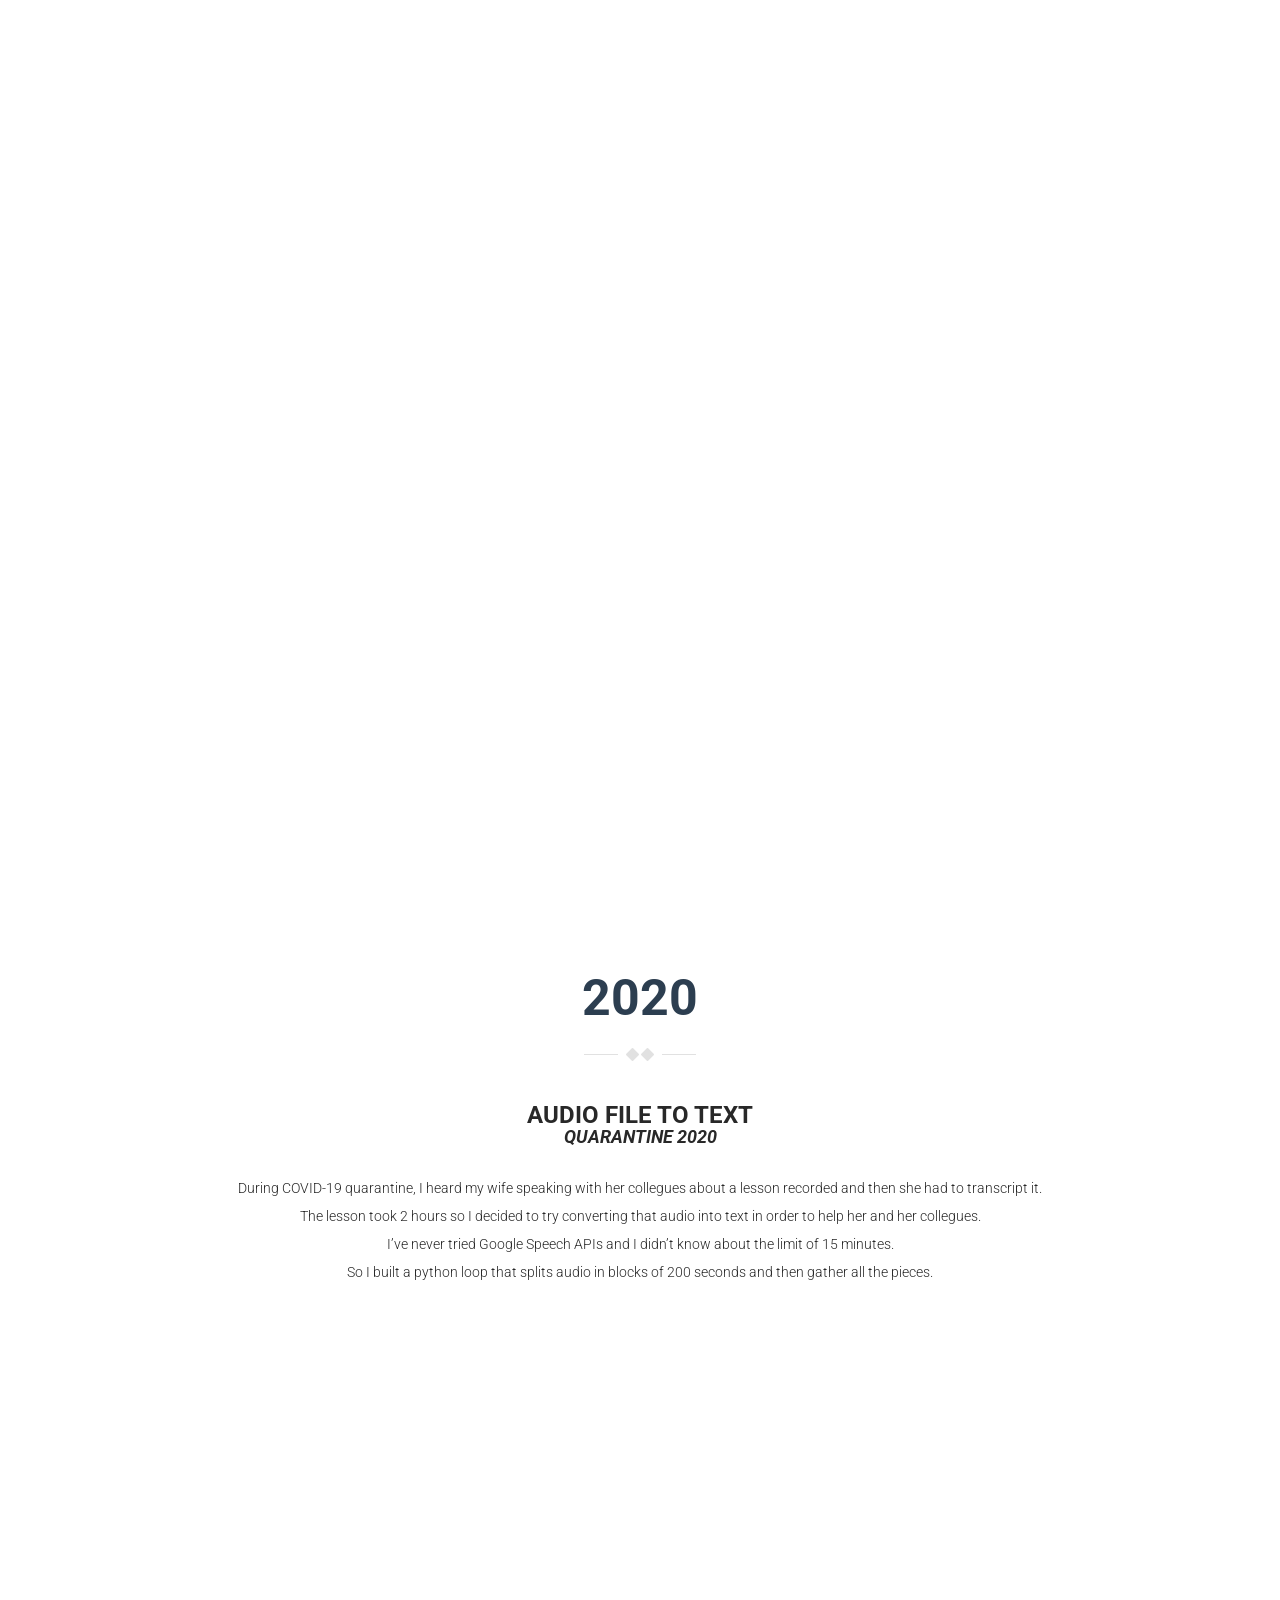
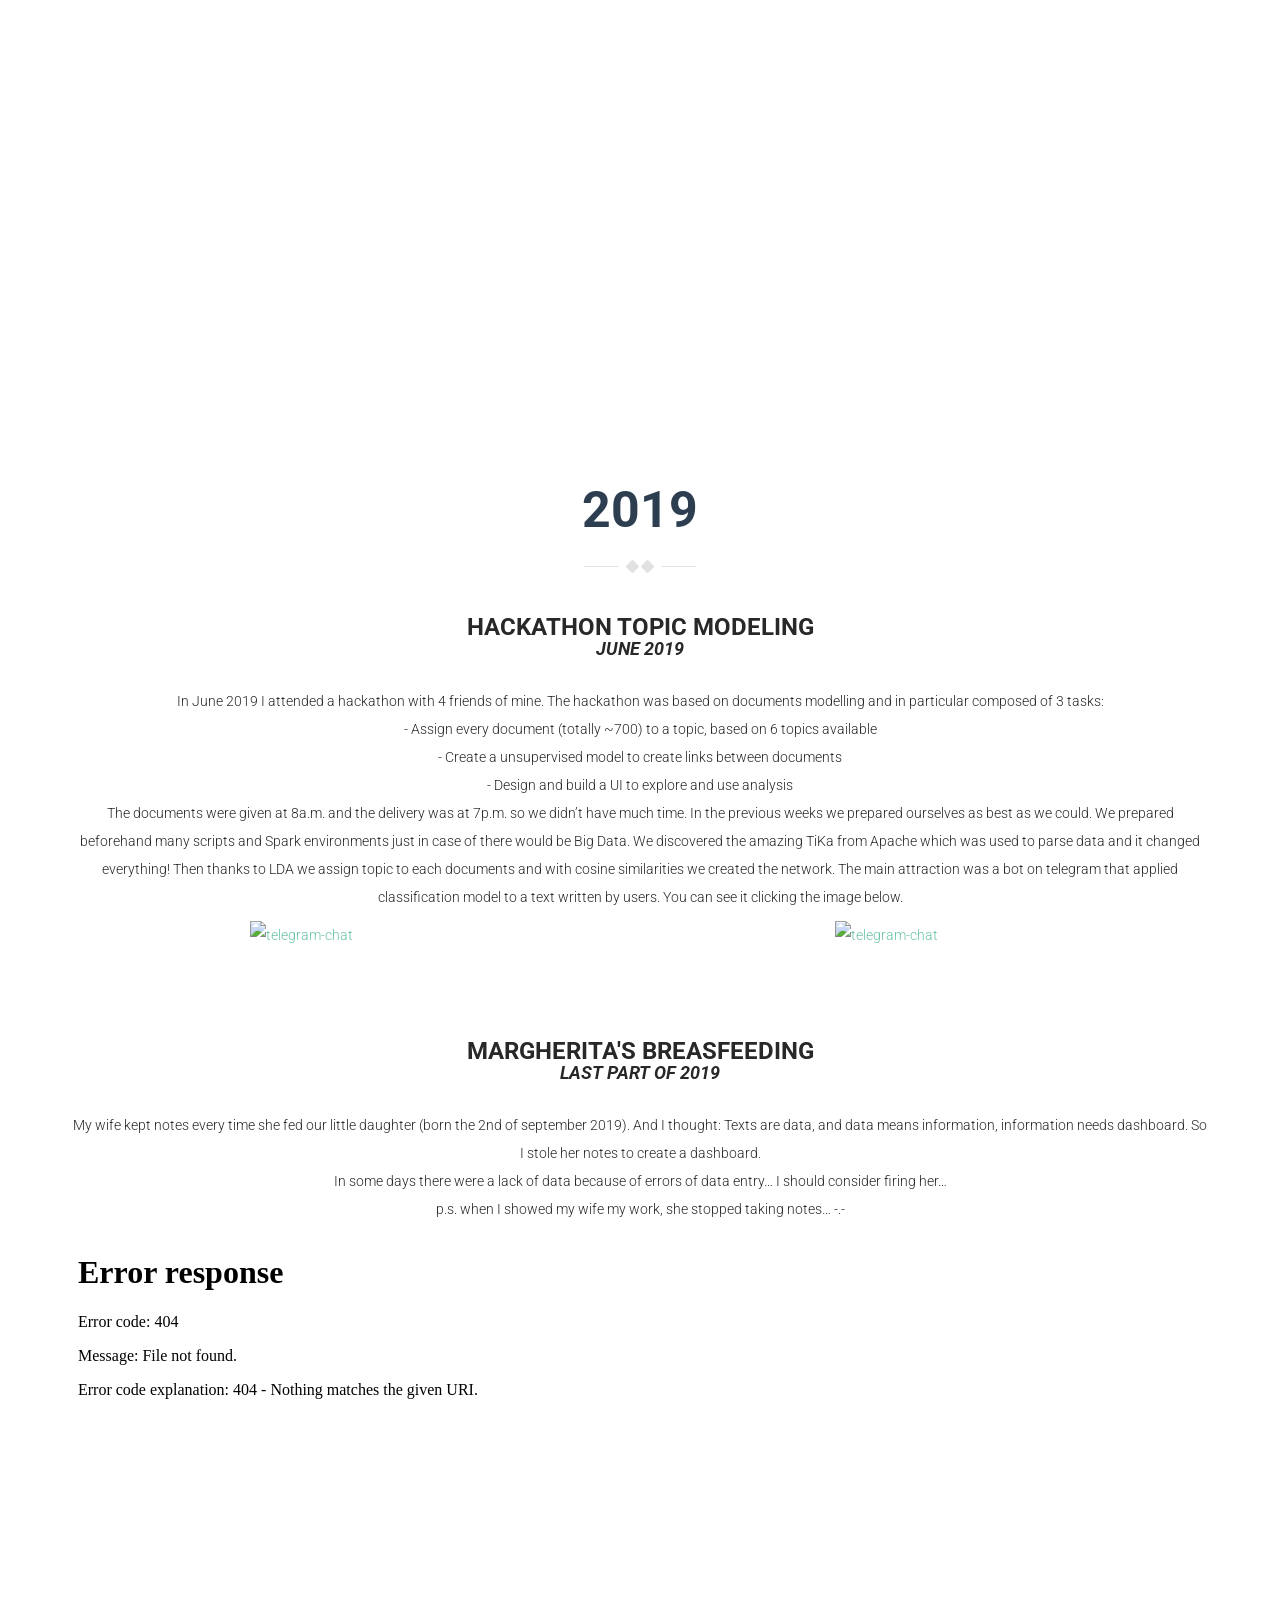
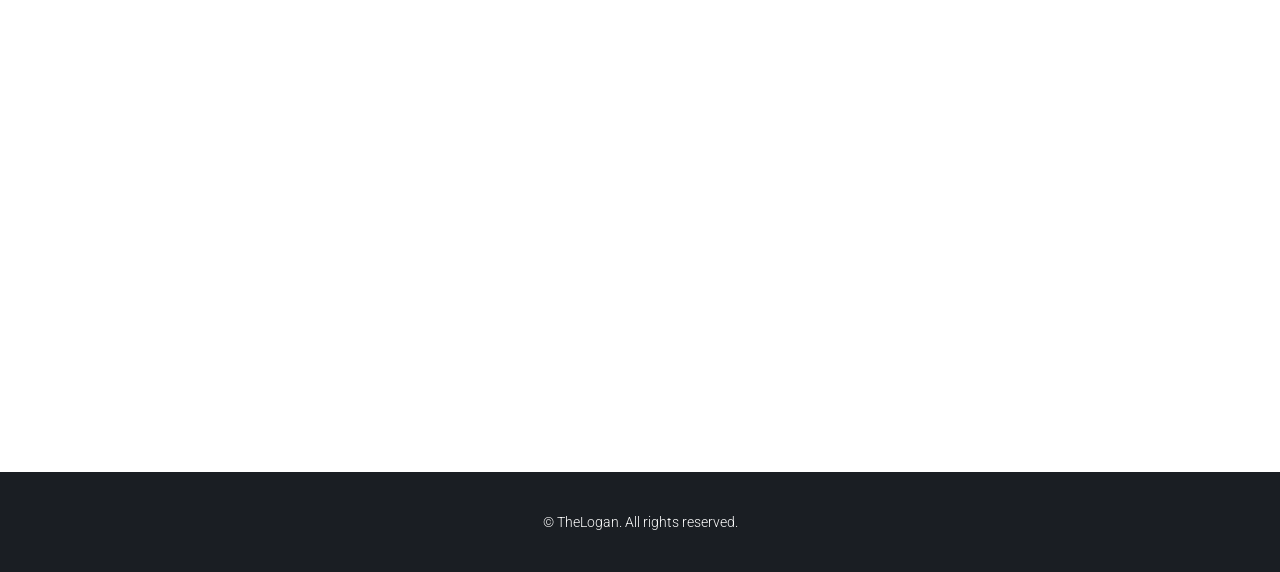
==== commit 90c815da: "Add personal projects to Lab, reposition site around product analytics - Add 5 new Lab projects: She" ====
--- a/lab.html
+++ b/lab.html
@@ -103,7 +103,101 @@
                     </div>
         </div><!-- /.container -->
     </section><!-- End Resume Section -->
-		
+
+    <!-- 2026 Section -->
+    <section id="y2026" class="resume-section section-padding">
+      <div class="container">
+          <h2 class="section-title wow fadeInUp">2026</h2>
+
+          <div id="metaglasses2026" class="row">
+              <div class="col-md-12">
+                  <div class="resume-title">
+                      <h3>Metaglasses Grocery Assistant</h3>
+                      <h4><i>February 2026</i></h4>
+                      <br>
+                      <p>
+                        I wanted an excuse to play with Meta's Ray-Ban smart glasses, and grocery shopping turned out to be the perfect use case: point at a shelf and let the phone do the finding, no touching it required.
+                        <br>
+                        The app streams the glasses' camera feed to an iPhone, runs <b>YOLO</b> object detection on each frame, then matches detections against a user-defined shopping list with Apple's <b>CLIP</b> model (zero-shot, multi-prompt, with negative anchors so it doesn't mismatch). Found items get spoken out loud with cooldowns so it doesn't repeat itself, and a live overlay tracks what's found vs pending.
+                      </p>
+                  </div>
+              </div>
+          </div>
+
+          <div id="steo2text2026" class="row">
+              <div class="col-md-12">
+                  <div class="resume-title">
+                      <h3>On-Device Speech Transcription</h3>
+                      <h4><i>May 2026</i></h4>
+                      <br>
+                      <p>
+                        A family member of mine has atypical speech that not everyone understands right away, so I built an iOS app to help: it runs OpenAI's <b>Whisper (large-v3)</b> fully on-device via WhisperKit to transcribe speech into text in real time, in Italian.
+                        <br>
+                        Nothing leaves the phone. It's one piece of a small assistive-tech suite I've been putting together, alongside a medication-management portal.
+                      </p>
+                  </div>
+              </div>
+          </div>
+
+          <div id="restaurant2026" class="row">
+              <div class="col-md-12">
+                  <div class="resume-title">
+                      <h3>Restaurant Management Dashboard</h3>
+                      <h4><i>August 2026</i></h4>
+                      <br>
+                      <p>
+                        A restaurant in Italy was running reservations, orders, and day-to-day operations by hand, so I built them an internal management dashboard ("gestionale") from a feature spec they wrote up.
+                        <br>
+                        Next.js + TypeScript on the front end, Prisma/SQLite for persistence, built incrementally module by module.
+                      </p>
+                  </div>
+              </div>
+          </div>
+
+          <div id="shelffind2026" class="row">
+              <div class="col-md-12">
+                  <div class="resume-title">
+                      <h3>ShelfFind</h3>
+                      <h4><i>MIT "Designing Scalable Solutions", 2026</i></h4>
+                      <br>
+                      <p>
+                        My capstone case study for MIT's Designing Scalable Solutions course — a product concept, not shipped code.
+                        <br>
+                        The premise: grocery store layouts are deliberately disorienting, designed to maximize shopper exposure rather than help you find things. ShelfFind is a real-time, cross-chain in-store navigation concept with a <b>crowdsourced data layer</b> (so it works without a retailer partnership), dietary filters, and out-of-stock alternatives.
+                        <br>
+                        I worked it through needs analysis, stakeholder mapping, solution hypotheses, revenue modeling, and a full go-to-market pitch across all nine modules.
+                      </p>
+                      <div class="col-xs-12 col-md-6">
+                        <img src="assets/images/lab/shelffind-floorplan.svg" alt="ShelfFind floorplan concept" class="center-block img-responsive">
+                      </div>
+                  </div>
+              </div>
+          </div>
+      </div><!-- /.container -->
+    </section><!-- End 2026 Section -->
+
+    <!-- 2025 Section -->
+    <section id="y2025" class="resume-section section-padding">
+      <div class="container">
+          <h2 class="section-title wow fadeInUp">2025</h2>
+
+          <div id="immo2025" class="row">
+              <div class="col-md-12">
+                  <div class="resume-title">
+                      <h3>Apartment Hunt Scraper</h3>
+                      <h4><i>2025</i></h4>
+                      <br>
+                      <p>
+                        House hunting meant refreshing Italian real-estate sites constantly, so I stopped doing it by hand.
+                        <br>
+                        A Python + Selenium scraper that runs against a real browser profile and pulls new apartment listings into structured JSON, so I only ever look at what's actually new.
+                      </p>
+                  </div>
+              </div>
+          </div>
+      </div><!-- /.container -->
+    </section><!-- End 2025 Section -->
+
 		<!-- 2021 Section -->
         <section id="y2021" class="resume-section section-padding">
           <div class="container">
--- a/assets/css/style.css
+++ b/assets/css/style.css
@@ -995,6 +995,7 @@
 
 .skill-progress {
     position: relative;
+    overflow: hidden;
 }
 .progress {
     height: 10px;
